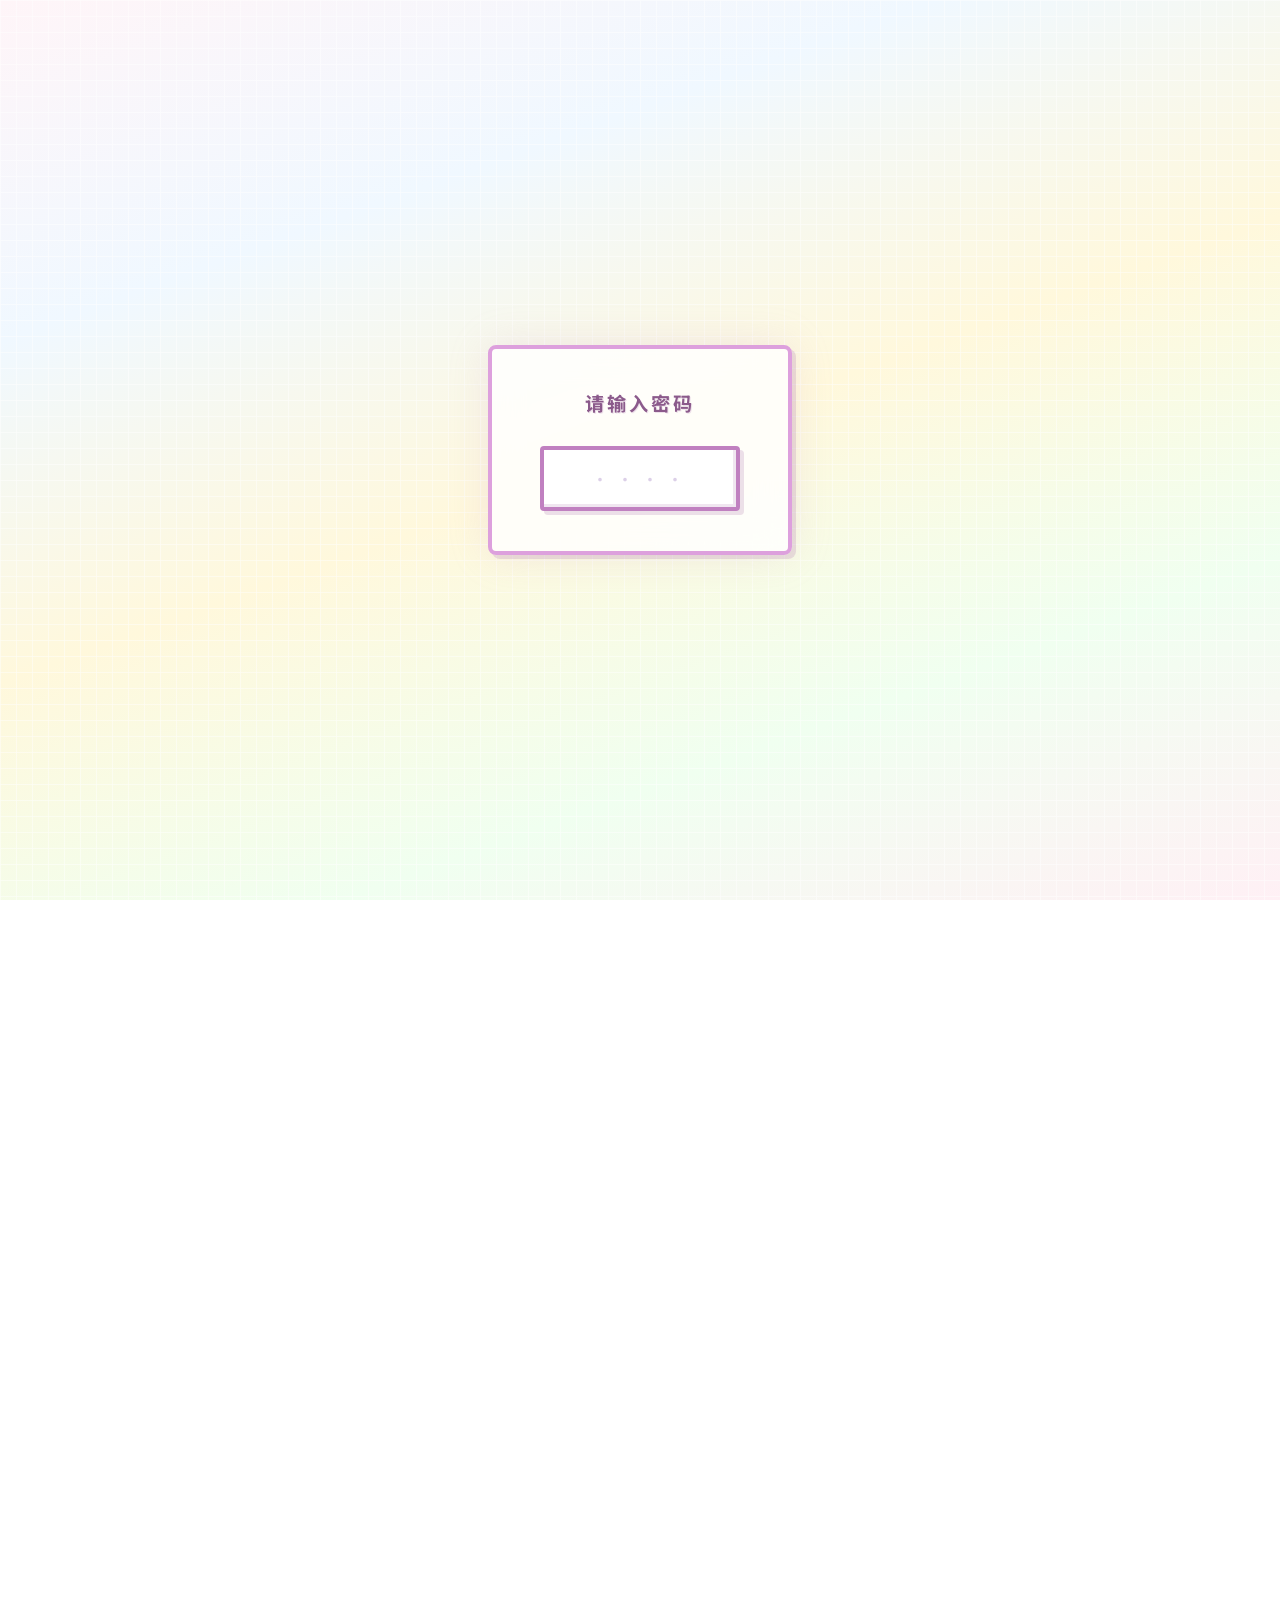
==== for_my_friend/index.html @ cee409bd "Add files via upload" ====
<!DOCTYPE html>
<html lang="zh-CN">
<head>
    <meta charset="UTF-8">
    <meta name="viewport" content="width=device-width, initial-scale=1.0">
    <title>友情纪念册</title>
    <!-- 字体 -->
    <link href="https://fonts.googleapis.com/css2?family=Press+Start+2P&family=Nunito:wght@400;600;700;800&family=Noto+Sans+SC:wght@400;500;700&display=swap" rel="stylesheet">
    <link rel="stylesheet" href="styles.css">
    <style>
        /* =============================================
           加载页 - 马卡龙色 + 像素风
           ============================================= */
        .loading-screen {
            position: fixed;
            top: 0; left: 0;
            width: 100%; height: 100%;
            z-index: 9999;
            display: flex;
            justify-content: center;
            align-items: center;
            overflow: hidden;
        }

        /* 马卡龙色渐变背景 */
        .loading-bg {
            position: absolute;
            inset: 0;
            background:
                radial-gradient(ellipse at 20% 30%, rgba(255,182,193,0.55) 0%, transparent 55%),
                radial-gradient(ellipse at 80% 20%, rgba(173,216,230,0.5) 0%, transparent 50%),
                radial-gradient(ellipse at 60% 80%, rgba(255,218,185,0.45) 0%, transparent 55%),
                radial-gradient(ellipse at 10% 90%, rgba(176,224,230,0.4) 0%, transparent 45%),
                radial-gradient(ellipse at 90% 60%, rgba(221,160,221,0.35) 0%, transparent 50%),
                linear-gradient(160deg, #fff5f8 0%, #f0f8ff 25%, #fff8dc 50%, #f0fff0 75%, #fff0f5 100%);
            backdrop-filter: blur(4px);
            -webkit-backdrop-filter: blur(4px);
        }

        /* 像素网格 */
        .pixel-grid {
            position: absolute;
            inset: 0;
            background-image:
                linear-gradient(rgba(255,255,255,0.6) 1px, transparent 1px),
                linear-gradient(90deg, rgba(255,255,255,0.6) 1px, transparent 1px);
            background-size: 16px 16px;
            pointer-events: none;
            opacity: 0.5;
        }

        /* 浮动像素星星 */
        .pixel-star {
            position: absolute;
            width: 8px; height: 8px;
            background: #fff;
            clip-path: polygon(50% 0%, 61% 35%, 98% 35%, 68% 57%, 79% 91%, 50% 70%, 21% 91%, 32% 57%, 2% 35%, 39% 35%);
            animation: star-float ease-in-out infinite;
            opacity: 0.7;
        }
        @keyframes star-float {
            0%, 100% { transform: translateY(0) rotate(0deg) scale(1); opacity: 0.7; }
            50%       { transform: translateY(-30px) rotate(180deg) scale(1.3); opacity: 1; }
        }

        /* 浮动云朵 */
        .cloud {
            position: absolute;
            border-radius: 50px;
            background: rgba(255,255,255,0.7);
            animation: cloud-drift linear infinite;
            opacity: 0.5;
        }
        @keyframes cloud-drift {
            0%   { transform: translateX(-100%); }
            100% { transform: translateX(calc(100vw + 100%)); }
        }

        /* 主内容 */
        .loading-content {
            position: relative;
            z-index: 2;
            text-align: center;
            color: #5a4a6a;
            max-width: 520px;
            width: 92%;
            padding: 3rem 2.5rem 2.5rem;
            background: rgba(255,255,255,0.75);
            backdrop-filter: blur(16px) saturate(1.6);
            -webkit-backdrop-filter: blur(16px) saturate(1.6);
            /* 像素风边框（多层box-shadow模拟） */
            border: none;
            outline: 4px solid #c8a2c8;
            outline-offset: -4px;
            box-shadow:
                /* 像素投影 */ 
                4px 4px 0 rgba(180,130,180,0.4),
                8px 8px 0 rgba(180,130,180,0.15),
                0 0 40px rgba(200,160,200,0.25),
                inset 0 0 30px rgba(255,255,255,0.5);
            image-rendering: pixelated;
            /* 小屏防溢出 */
            max-height: 96vh;
            overflow-y: auto;
            -webkit-overflow-scrolling: touch;
        }

        /* 像素风标题字体 */
        .pixel-font {
            font-family: 'Press Start 2P', cursive;
        }

        /* 服务器标签 */
        .server-tag {
            display: inline-block;
            font-size: 1.2rem;
            color: #fff;
            letter-spacing: 2px;
            margin-bottom: 1.5rem;
            padding: 0.5rem 1.4rem;
            background: linear-gradient(135deg, #ffb6c1, #dda0dd);
            /* 像素边框 */
            border: 3px solid #8b4572;
            box-shadow:
                inset -2px -2px 0 rgba(0,0,0,0.15),
                inset 2px 2px 0 rgba(255,255,255,0.4),
                3px 3px 0 rgba(139,69,114,0.4);
            text-shadow: 1px 1px 0 rgba(139,69,114,0.5);
            animation: tag-bounce 2s ease-in-out infinite;
        }
        @keyframes tag-bounce {
            0%, 100% { transform: translateY(0); }
            50%       { transform: translateY(-4px); }
        }

        /* 副标题 */
        .sub-tag {
            font-size: 1rem;
            color: rgba(139,100,180,0.7);
            letter-spacing: 3px;
            text-transform: uppercase;
            margin-bottom: 0.8rem;
            animation: card-in 0.6s cubic-bezier(0.16,1,0.3,1) both;
        }

        /* 玩家卡片 */
        .player-card {
            display: flex;
            align-items: center;
            justify-content: center;
            gap: 1rem;
            margin: 1rem 0;
            animation: card-in 0.8s cubic-bezier(0.16,1,0.3,1) both;
        }
        .player-card:nth-of-type(1) { animation-delay: 0.2s; }
        .player-card:nth-of-type(2) { animation-delay: 0.4s; }

        @keyframes card-in {
            from { opacity: 0; transform: translateY(20px); }
            to   { opacity: 1; transform: translateY(0); }
        }

        /* 像素风头像框 */
        .avatar-frame {
            width: 68px;
            height: 68px;
            object-fit: cover;
            /* 像素边框效果 */
            border: 4px solid #c8a2c8;
            box-shadow:
                inset -3px -3px 0 rgba(180,130,180,0.6),
                inset 3px 3px 0 rgba(255,255,255,0.7),
                4px 4px 0 rgba(180,130,180,0.3);
            background: rgba(255,255,255,0.5);
            image-rendering: pixelated;
            flex-shrink: 0;
        }

        .player-info {
            text-align: left;
        }
        .player-name {
            font-size: 2.2rem;
            font-weight: 800;
            color: #7a5a8a;
            line-height: 1.3;
            font-family: 'Nunito', 'Noto Sans SC', sans-serif;
        }
        .player-tag {
            font-size: 1.2rem;
            color: rgba(139,100,180,0.7);
            margin-top: 0.3rem;
            font-family: 'Nunito', 'Noto Sans SC', sans-serif;
            font-weight: 700;
            line-height: 1.8;
        }

        /* 在线时长 */
        .online-time {
            font-size: 1.1rem;
            color: rgba(139,100,180,0.6);
            letter-spacing: 2px;
            text-transform: uppercase;
            margin-top: 0.8rem;
            font-family: 'Nunito', 'Noto Sans SC', sans-serif;
            font-weight: 700;
            animation: card-in 0.8s cubic-bezier(0.16,1,0.3,1) 0.6s both;
        }
        .online-time strong {
            color: rgba(139,100,180,0.9);
            font-weight: 800;
        }

        /* 分隔线 - 像素风 */
        .pixel-divider {
            display: flex;
            align-items: center;
            justify-content: center;
            gap: 0.5rem;
            margin: 1.2rem 0;
            animation: card-in 0.8s cubic-bezier(0.16,1,0.3,1) 0.7s both;
        }
        .pixel-divider::before,
        .pixel-divider::after {
            content: '';
            flex: 1;
            height: 4px;
            background: repeating-linear-gradient(
                90deg,
                #c8a2c8 0px, #c8a2c8 8px,
                transparent 8px, transparent 16px
            );
        }
        .pixel-divider-icon {
            font-size: 1.2rem;
        }

        /* 队伍卡片 */
        .team-section {
            animation: card-in 0.8s cubic-bezier(0.16,1,0.3,1) 0.9s both;
        }
        .team-avatars {
            display: flex;
            align-items: center;
            justify-content: center;
            gap: 0.6rem;
            margin-bottom: 0.5rem;
        }
        .team-avatar {
            width: 52px;
            height: 52px;
            border-radius: 8px;
            object-fit: cover;
            border: 3px solid #dda0dd;
            box-shadow:
                inset -2px -2px 0 rgba(180,130,180,0.5),
                inset 2px 2px 0 rgba(255,255,255,0.6),
                3px 3px 0 rgba(180,130,180,0.25);
            background: rgba(255,255,255,0.5);
            image-rendering: pixelated;
        }
        .team-connector {
            display: flex;
            align-items: center;
            font-size: 1.1rem;
            gap: 0.2rem;
        }
        .team-connector::before,
        .team-connector::after {
            content: '';
            display: block;
            width: 16px;
            height: 4px;
            background: repeating-linear-gradient(
                90deg,
                #dda0dd 0px, #dda0dd 4px,
                transparent 4px, transparent 8px
            );
        }
        .team-text {
            font-size: 1rem;
            color: rgba(180,130,200,0.65);
            letter-spacing: 3px;
            text-transform: uppercase;
            font-family: 'Nunito', 'Noto Sans SC', sans-serif;
            font-weight: 700;
            margin-top: 0.3rem;
        }
        .team-days {
            font-size: 0.9rem;
            font-weight: 700;
            color: #b060a0;
            margin-top: 0.3rem;
            letter-spacing: 1px;
            font-family: 'Nunito', 'Noto Sans SC', sans-serif;
            font-size: 1.2rem;
        }
        .team-days strong {
            font-weight: 800;
        }

        /* 载入按钮 - 像素风 */
        .load-btn {
            display: inline-block;
            margin-top: 2rem;
            padding: 1rem 3rem;
            font-size: 1.4rem;
            font-weight: 700;
            letter-spacing: 3px;
            color: #fff;
            font-family: 'Press Start 2P', cursive;
            background: linear-gradient(160deg, #ffb6c1, #dda0dd, #b0c4de);
            /* 像素边框 */
            border: none;
            outline: 4px solid #8b5a8b;
            box-shadow:
                inset -3px -3px 0 rgba(139,80,139,0.3),
                inset 3px 3px 0 rgba(255,255,255,0.5),
                6px 6px 0 rgba(139,80,139,0.3);
            cursor: pointer;
            text-transform: uppercase;
            text-shadow: 2px 2px 0 rgba(139,80,139,0.4);
            transition: all 0.15s ease;
            animation: card-in 0.8s cubic-bezier(0.16,1,0.3,1) 1.2s both,
                       btn-glow 2s ease-in-out infinite 2s;
            position: relative;
        }
        @keyframes btn-glow {
            0%, 100% { box-shadow: inset -3px -3px 0 rgba(139,80,139,0.3), inset 3px 3px 0 rgba(255,255,255,0.5), 6px 6px 0 rgba(139,80,139,0.3); }
            50%       { box-shadow: inset -3px -3px 0 rgba(139,80,139,0.3), inset 3px 3px 0 rgba(255,255,255,0.5), 6px 6px 0 rgba(139,80,139,0.5), 0 0 20px rgba(221,160,221,0.4); }
        }
        .load-btn:hover {
            transform: translate(-2px, -2px);
            box-shadow:
                inset -3px -3px 0 rgba(139,80,139,0.3),
                inset 3px 3px 0 rgba(255,255,255,0.5),
                8px 8px 0 rgba(139,80,139,0.35);
        }
        .load-btn:active {
            transform: translate(3px, 3px);
            box-shadow:
                inset 3px 3px 0 rgba(139,80,139,0.3),
                inset -3px -3px 0 rgba(255,255,255,0.5),
                2px 2px 0 rgba(139,80,139,0.2);
        }

        /* 像素风角落装饰 */
        .pixel-corner {
            position: absolute;
            width: 20px; height: 20px;
            pointer-events: none;
        }
        /* 用box-shadow画像素角 */
        .pixel-corner.tl { top: 8px; left: 8px; }
        .pixel-corner.tr { top: 8px; right: 8px; }
        .pixel-corner.bl { bottom: 8px; left: 8px; }
        .pixel-corner.br { bottom: 8px; right: 8px; }

        /* 像素风心脏装饰 */
        .pixel-heart {
            display: inline-block;
            width: 12px; height: 12px;
            background: #ff6b9d;
            position: relative;
            transform: rotate(45deg);
            animation: heart-beat 1.2s ease-in-out infinite;
            box-shadow:
                -8px 0 0 #ff6b9d,
                0 -8px 0 #ff6b9d,
                -8px -8px 0 #ff6b9d;
        }
        .pixel-heart::before,
        .pixel-heart::after {
            content: '';
            position: absolute;
            width: 12px; height: 12px;
            background: #ff6b9d;
        }
        .pixel-heart::before { left: -12px; top: 0; }
        .pixel-heart::after  { left: 0; top: -12px; }
        @keyframes heart-beat {
            0%, 100% { transform: rotate(45deg) scale(1); }
            50%       { transform: rotate(45deg) scale(1.15); }
        }

        /* 淡出 */
        .loading-screen.fade-out {
            opacity: 0;
            transition: opacity 1s ease;
            pointer-events: none;
        }

        /* 主内容 */
        .main-content {
            opacity: 0;
            transition: opacity 1.2s ease 0.5s;
            min-height: 100vh;
        }
        .main-content.visible {
            opacity: 1;
        }

        /* ========== 音乐控制器 ========== */
        .music-control {
            position: fixed;
            top: 20px;
            right: 20px;
            z-index: 10000;
            width: 52px;
            height: 52px;
            border-radius: 50%;
            background: linear-gradient(135deg, #ffb6c1, #dda0dd);
            border: 3px solid #c8a2c8;
            box-shadow:
                inset -2px -2px 0 rgba(139,80,139,0.2),
                inset 2px 2px 0 rgba(255,255,255,0.5),
                3px 3px 0 rgba(139,80,139,0.3);
            cursor: pointer;
            display: flex;
            align-items: center;
            justify-content: center;
            opacity: 0;
            transform: scale(0.5);
            transition: opacity 0.5s ease, transform 0.5s cubic-bezier(0.34,1.56,0.64,1);
            animation: none;
        }
        .music-control.visible {
            opacity: 1;
            transform: scale(1);
        }
        .music-control.spinning {
            animation: disc-spin 4s linear infinite;
        }
        .music-control.paused {
            animation-play-state: paused;
        }
        @keyframes disc-spin {
            from { transform: rotate(0deg) scale(1); }
            to   { transform: rotate(360deg) scale(1); }
        }
        .music-icon-inner {
            width: 24px;
            height: 24px;
            display: flex;
            align-items: center;
            justify-content: center;
            pointer-events: none;
        }

        /* 像素风提示 */
        .pixel-tooltip {
            position: absolute;
            top: 60px;
            right: 0;
            background: rgba(255,255,255,0.9);
            border: 2px solid #c8a2c8;
            border-radius: 4px;
            padding: 0.4rem 0.8rem;
            font-size: 1.1rem;
            font-family: 'Nunito', 'Noto Sans SC', sans-serif;
            font-weight: 700;
            color: #8b5a8b;
            white-space: nowrap;
            opacity: 0;
            transform: translateY(-8px);
            transition: opacity 0.2s, transform 0.2s;
            pointer-events: none;
            box-shadow: 3px 3px 0 rgba(139,80,139,0.2);
        }
        .music-control:hover .pixel-tooltip {
            opacity: 1;
            transform: translateY(0);
        }
    </style>
</head>
<body>

<!-- ========== 背景音乐 ========== -->
<audio id="bgm" src="../Untitled备选备选.mp3" preload="auto" loop></audio>

<!-- ========== 密码门禁页 ========== -->
<div class="pwd-gate" id="pwdGate">
    <div class="pwd-bg"></div>
    <div class="pixel-grid"></div>
    <div class="pwd-content">
        <div class="pwd-card">
            <div class="pixel-corner tl"></div>
            <div class="pixel-corner tr"></div>
            <div class="pixel-corner bl"></div>
            <div class="pixel-corner br"></div>
            <p class="pwd-label">请输入密码</p>
            <div class="pwd-input-wrap">
                <input type="password" id="pwdInput" class="pwd-input" maxlength="10" autocomplete="off" placeholder="· · · ·">
            </div>
            <p class="pwd-error" id="pwdError" style="display:none">密码错误，请重新输入</p>
        </div>
    </div>
</div>

<!-- ========== 加载页 ========== -->
<div class="loading-screen" id="loadingScreen">
    <div class="loading-bg"></div>
    <div class="pixel-grid"></div>

    <!-- 浮动像素星星 -->
    <div id="stars"></div>

    <!-- 浮动云朵 -->
    <div id="clouds"></div>

    <!-- 主卡片 -->
    <div class="loading-content">
        <!-- 像素角落 -->
        <div class="pixel-corner tl"></div>
        <div class="pixel-corner tr"></div>
        <div class="pixel-corner bl"></div>
        <div class="pixel-corner br"></div>

        <!-- 服务器标签 -->
        <div class="server-tag">🌐 地球online · 正式服</div>

        <!-- 副标题 -->
        <p class="sub-tag pixel-font" style="animation-delay:0.1s">
            EARTH ONLINE
        </p>

        <!-- 玩家卡片 -->
        <div class="player-card">
            <img src="朋友的头像.png" alt="燕心" class="avatar-frame" id="friendAvatar"
                 onerror="this.style.background='rgba(255,200,220,0.3)'; this.style.border='4px solid #dda0dd'; this.nextElementSibling.innerHTML='<div class=\'player-name\'>燕心</div><div class=\'player-tag\'>lv.19</div>'">
            <div class="player-info">
                <div class="player-name">燕心</div>
                <div class="player-tag">lv.19</div>
            </div>
        </div>

        <!-- 在线时长 -->
        <div class="online-time">
            在线时长 <strong id="onlineDays">—</strong> 天
        </div>

        <!-- 分隔线 -->
        <div class="pixel-divider">
            <span class="pixel-heart"></span>
            <span class="pixel-divider-icon">✨</span>
        </div>

        <!-- 组队信息 -->
        <div class="team-section">
            <div class="team-avatars">
                <img src="我的头像.png" alt="我" class="team-avatar"
                     onerror="this.style.background='rgba(200,220,255,0.3)'; this.style.border='3px solid #b0c4de';">
                <div class="team-connector">
                    <span class="team-connector-icon">⚔️</span>
                </div>
                <img src="朋友的头像.png" alt="燕心" class="team-avatar"
                     onerror="this.style.background='rgba(255,200,220,0.3)'; this.style.border='3px solid #dda0dd';">
            </div>
            <div class="team-text">TEAM UP</div>
            <div class="team-days">已组队 <strong id="teamDays">—</strong> 天</div>
        </div>

        <!-- 载入按钮 -->
        <button class="load-btn" id="loadBtn">载入回忆</button>
    </div>
</div>

<!-- ========== 音乐控制器 ========== -->
<div class="music-control" id="musicCtrl" title="音乐控制">
    <div class="music-icon-inner">
        <!-- 播放中显示暂停图标，暂停时显示播放图标 -->
        <svg id="pauseIcon" width="16" height="16" viewBox="0 0 16 16" fill="none" xmlns="http://www.w3.org/2000/svg">
            <rect x="2" y="2" width="4" height="12" fill="#8b5a8b" rx="1"/>
            <rect x="10" y="2" width="4" height="12" fill="#8b5a8b" rx="1"/>
        </svg>
        <svg id="playIcon" width="16" height="16" viewBox="0 0 16 16" fill="none" xmlns="http://www.w3.org/2000/svg" style="display:none">
            <path d="M4 2L14 8L4 14V2Z" fill="#8b5a8b"/>
        </svg>
    </div>
    <div class="pixel-tooltip" id="musicTooltip">音乐播放中</div>
</div>

<!-- ========== 主内容区 ========== -->
<div class="main-content" id="mainContent">

    <!-- 顶部背景图 Banner -->
    <div class="banner">
        <img src="网页背景图改尺寸.png" alt="banner">
    </div>

    <!-- 更新日志 -->
    <main class="changelog-main">
        <h1 class="changelog-title">【更新日志】</h1>

        <!-- 时间线 -->
        <div class="timeline">

            <!-- 节点一 -->
            <div class="timeline-node" data-node="v25.04.04">
                <div class="timeline-dot"></div>
                <div class="timeline-card">
                    <h2 class="node-version">版本更新 v25.04.04</h2>
                    <div class="node-body">
                        <p>修复了网友无法同步下载到本地的长期问题，可通过购票软件等第三方插件进行下载。</p>
                        <p>新增"同游"功能，可与本地好友组队探索大世界，消耗金币和体力，心情获得大幅提高，概率触发长效增益buff。</p>
                        <p>社交系统扩容，欢迎解锁更多组队玩法~</p>
                    </div>
                    <div class="node-options">
                        <button class="option-btn" data-target="bubble-review" onclick="toggleBubble(this)">
                            查看其他玩家点评
                        </button>
                        <button class="option-btn" data-target="bubble-official" onclick="toggleBubble(this)">
                            官方追加
                        </button>
                    </div>
                    <!-- 对话气泡区 -->
                    <div class="bubble-area" id="bubble-review" style="display:none">
                        <div class="chat-row">
                            <img src="我的头像.png" alt="我" class="chat-avatar">
                            <div class="chat-bubble">
                                这次更新前队友心情值和体力条掉太快了，更新之后试了一下同游功能，真的回血好多，好像还真拿了个长效增益，体力条上限和韧性都涨了，不错不错
                            </div>
                        </div>
                    </div>
                    <div class="bubble-area" id="bubble-official" style="display:none">
                        <div class="chat-row">
                            <span class="chat-avatar chat-avatar-icon">🌍</span>
                            <div class="chat-bubble bubble-official">
                                不同地区玩家下载网友到本地的所需时间有差异哦，需要结合具体IP判断，因下载时长差异带来的投诉暂不予受理，请耐心等待进度条走完。<br><br>另：长效增益buff属于隐藏buff，具体属性及数值请玩家多多自行体会哦~谢谢大家的支持
                            </div>
                        </div>
                    </div>
                    <!-- 礼盒奖励 -->
                    <div class="gift-reward-area">
                        <div class="gift-box" id="giftBox" onclick="openGift()">
                            <!-- 关闭状态 -->
                            <svg class="gift-closed" width="64" height="64" viewBox="0 0 64 64" fill="none" xmlns="http://www.w3.org/2000/svg">
                                <!-- 盒身 -->
                                <rect x="8" y="28" width="48" height="28" rx="3" fill="#ffb6c1" stroke="#c8a2c8" stroke-width="3"/>
                                <rect x="8" y="28" width="48" height="28" rx="3" fill="url(#giftGrad1)" stroke="#8b5a8b" stroke-width="3"/>
                                <!-- 盒盖 -->
                                <rect x="4" y="20" width="56" height="12" rx="3" fill="#dda0dd" stroke="#8b5a8b" stroke-width="3"/>
                                <!-- 竖丝带 -->
                                <rect x="26" y="20" width="12" height="36" rx="1" fill="#b0c4de" stroke="#8b5a8b" stroke-width="2"/>
                                <!-- 横丝带 -->
                                <rect x="4" y="22" width="56" height="8" rx="1" fill="#b0c4de" stroke="#8b5a8b" stroke-width="2"/>
                                <!-- 蝴蝶结左 -->
                                <ellipse cx="24" cy="16" rx="10" ry="8" fill="#fff5ba" stroke="#8b5a8b" stroke-width="2"/>
                                <!-- 蝴蝶结右 -->
                                <ellipse cx="40" cy="16" rx="10" ry="8" fill="#fff5ba" stroke="#8b5a8b" stroke-width="2"/>
                                <!-- 蝴蝶结中心 -->
                                <circle cx="32" cy="18" r="4" fill="#ffd700" stroke="#8b5a8b" stroke-width="2"/>
                                <defs>
                                    <linearGradient id="giftGrad1" x1="8" y1="28" x2="56" y2="56" gradientUnits="userSpaceOnUse">
                                        <stop stop-color="#ffb6c1"/>
                                        <stop offset="1" stop-color="#ff8da1"/>
                                    </linearGradient>
                                </defs>
                            </svg>
                            <!-- 打开状态 -->
                            <svg class="gift-opened" width="64" height="64" viewBox="0 0 64 64" fill="none" xmlns="http://www.w3.org/2000/svg" style="display:none">
                                <!-- 盒身 -->
                                <rect x="8" y="28" width="48" height="28" rx="3" fill="url(#giftGrad2)" stroke="#8b5a8b" stroke-width="3"/>
                                <!-- 竖丝带 -->
                                <rect x="26" y="28" width="12" height="28" rx="1" fill="#b0c4de" stroke="#8b5a8b" stroke-width="2"/>
                                <!-- 打开的盖子（倾斜） -->
                                <g transform="rotate(-25, 32, 20)">
                                    <rect x="4" y="12" width="56" height="12" rx="3" fill="#dda0dd" stroke="#8b5a8b" stroke-width="3"/>
                                    <rect x="4" y="14" width="56" height="8" rx="1" fill="#b0c4de" stroke="#8b5a8b" stroke-width="2"/>
                                </g>
                                <!-- 星星粒子 -->
                                <text x="48" y="18" font-size="10">✨</text>
                                <text x="6" y="12" font-size="8">⭐</text>
                                <text x="52" y="26" font-size="7">💫</text>
                                <defs>
                                    <linearGradient id="giftGrad2" x1="8" y1="28" x2="56" y2="56" gradientUnits="userSpaceOnUse">
                                        <stop stop-color="#ffb6c1"/>
                                        <stop offset="1" stop-color="#ff8da1"/>
                                    </linearGradient>
                                </defs>
                            </svg>
                            <!-- hover 提示 -->
                            <span class="gift-tooltip">领取更新奖励</span>
                        </div>
                        <!-- 图片展示区 -->
                        <div class="reward-gallery" id="rewardGallery" style="display:none">
                            <div class="reward-img-wrap" style="transform:rotate(-3deg)">
                                <img src="节点一：图/节点一：图1.jpg" alt="奖励图1">
                            </div>
                            <div class="reward-img-wrap" style="transform:rotate(2deg)">
                                <img src="节点一：图/节点一：图2.jpg" alt="奖励图2">
                            </div>
                            <div class="reward-img-wrap" style="transform:rotate(-1.5deg)">
                                <img src="节点一：图/节点一：图3.jpg" alt="奖励图3">
                            </div>
                            <div class="reward-img-wrap" style="transform:rotate(3deg)">
                                <img src="节点一：图/节点一：图4.jpg" alt="奖励图4">
                            </div>
                        </div>
                    </div>
                </div>
            </div>

            <!-- 节点二 -->
            <div class="timeline-node" data-node="v25.09.14">
                <div class="timeline-dot"></div>
                <div class="timeline-card">
                    <h2 class="node-version">版本更新 v25.09.14</h2>
                    <div class="node-body">
                        <p>地图资源包完成下载，正在前往 📍&lt;武汉&gt;。</p>
                        <p>请玩家尽情享受全新地图，积极探索大世界，完成任务，解锁隐藏奖励吧！</p>
                    </div>
                    <div class="node-options">
                        <button class="option-btn" data-target="bubble-n2-review" onclick="toggleBubble(this)">
                            查看其他玩家点评
                        </button>
                        <button class="option-btn" data-target="bubble-n2-official" onclick="toggleBubble(this)">
                            官方追加
                        </button>
                    </div>
                    <div class="bubble-area" id="bubble-n2-review" style="display:none">
                        <div class="chat-row">
                            <img src="我的头像.png" alt="我" class="chat-avatar">
                            <div class="chat-bubble">
                                跟队友同一个地图了！好评！希望队友在新地图玩得开心～(◕‿◕✿)开始崭新的生活！地球online这次更新超棒！
                            </div>
                        </div>
                    </div>
                    <div class="bubble-area" id="bubble-n2-official" style="display:none">
                        <div class="chat-row">
                            <span class="chat-avatar chat-avatar-icon">🌍</span>
                            <div class="chat-bubble bubble-official">
                                玩家在进入新地图初期出现心情值波动等debuff属于正常现象哦，请合理安排日程。
                            </div>
                        </div>
                    </div>
                    <!-- 礼盒奖励（节点二：成就） -->
                    <div class="gift-reward-area">
                        <div class="gift-box" id="giftBox2" onclick="openGift2()">
                            <svg class="gift-closed" width="64" height="64" viewBox="0 0 64 64" fill="none" xmlns="http://www.w3.org/2000/svg">
                                <rect x="8" y="28" width="48" height="28" rx="3" fill="url(#giftGrad3)" stroke="#8b5a8b" stroke-width="3"/>
                                <rect x="4" y="20" width="56" height="12" rx="3" fill="#dda0dd" stroke="#8b5a8b" stroke-width="3"/>
                                <rect x="26" y="20" width="12" height="36" rx="1" fill="#b0c4de" stroke="#8b5a8b" stroke-width="2"/>
                                <rect x="4" y="22" width="56" height="8" rx="1" fill="#b0c4de" stroke="#8b5a8b" stroke-width="2"/>
                                <ellipse cx="24" cy="16" rx="10" ry="8" fill="#fff5ba" stroke="#8b5a8b" stroke-width="2"/>
                                <ellipse cx="40" cy="16" rx="10" ry="8" fill="#fff5ba" stroke="#8b5a8b" stroke-width="2"/>
                                <circle cx="32" cy="18" r="4" fill="#ffd700" stroke="#8b5a8b" stroke-width="2"/>
                                <defs>
                                    <linearGradient id="giftGrad3" x1="8" y1="28" x2="56" y2="56" gradientUnits="userSpaceOnUse">
                                        <stop stop-color="#ffb6c1"/>
                                        <stop offset="1" stop-color="#ff8da1"/>
                                    </linearGradient>
                                </defs>
                            </svg>
                            <svg class="gift-opened" width="64" height="64" viewBox="0 0 64 64" fill="none" xmlns="http://www.w3.org/2000/svg" style="display:none">
                                <rect x="8" y="28" width="48" height="28" rx="3" fill="url(#giftGrad4)" stroke="#8b5a8b" stroke-width="3"/>
                                <rect x="26" y="28" width="12" height="28" rx="1" fill="#b0c4de" stroke="#8b5a8b" stroke-width="2"/>
                                <g transform="rotate(-25, 32, 20)">
                                    <rect x="4" y="12" width="56" height="12" rx="3" fill="#dda0dd" stroke="#8b5a8b" stroke-width="3"/>
                                    <rect x="4" y="14" width="56" height="8" rx="1" fill="#b0c4de" stroke="#8b5a8b" stroke-width="2"/>
                                </g>
                                <text x="48" y="18" font-size="10">✨</text>
                                <text x="6" y="12" font-size="8">⭐</text>
                                <text x="52" y="26" font-size="7">💫</text>
                                <defs>
                                    <linearGradient id="giftGrad4" x1="8" y1="28" x2="56" y2="56" gradientUnits="userSpaceOnUse">
                                        <stop stop-color="#ffb6c1"/>
                                        <stop offset="1" stop-color="#ff8da1"/>
                                    </linearGradient>
                                </defs>
                            </svg>
                            <span class="gift-tooltip">领取更新奖励</span>
                        </div>
                        <!-- 成就展示 -->
                        <div class="achievement-area" id="achievementArea" style="display:none">
                            <div class="achievement-card">
                                <div class="achievement-trophy">🏆</div>
                                <div class="achievement-text">
                                    <p class="achievement-title">达成成就&lt;人生第二季，开拍！&gt;</p>
                                    <p class="achievement-desc">大部分玩家反馈第一季的剧本质量都过于劝退，因此策划拍脑袋想了一招：把第二季的拍摄权放70%给主角。</p>
                                </div>
                            </div>
                        </div>
                    </div>
                </div>
            </div>

            <!-- 节点三 -->
            <div class="timeline-node" data-node="v25.10.01">
                <div class="timeline-dot"></div>
                <div class="timeline-card">
                    <h2 class="node-version">版本更新 v25.10.01</h2>
                    <div class="node-body">
                        <p>🎉十一周限定活动开放啦～ (ﾉ&gt;ω&lt;)ﾉ请各位玩家合理安排日程，参与外出活动不定期触发彩蛋和隐藏buff哦~</p>
                    </div>
                    <div class="node-options">
                        <button class="option-btn" data-target="bubble-n3-food" onclick="toggleBubble(this)">
                            🍖支线：美食消消乐
                        </button>
                        <button class="option-btn" data-target="bubble-n3-meme" onclick="toggleBubble(this)">
                            🤣支线：meme与梗图齐飞
                        </button>
                    </div>
                    <!-- 气泡：美食 -->
                    <div class="bubble-area" id="bubble-n3-food" style="display:none">
                        <div class="chat-row">
                            <img src="节点三：图/图1.jpg" alt="美食" class="chat-bubble-img">
                            <div class="chat-bubble">
                                尝试了韩式自助烤肉，两个人都不太擅长烹饪技术，但总算在碳化前吃上了。<br>骄傲吧，烤肉救火队员。
                            </div>
                        </div>
                    </div>
                    <!-- 气泡：梗图 -->
                    <div class="bubble-area" id="bubble-n3-meme" style="display:none">
                        <div class="chat-row">
                            <img src="节点三：图/图3.jpg" alt="梗图" class="chat-bubble-img">
                            <div class="chat-bubble">
                                难得真正践行了"下次我们拍这个"的承诺，抱着必出梗图的心愿所以这样做了😘<br><br>*后续收到玩家投稿：该梗图已小范围传播*
                            </div>
                        </div>
                    </div>
                </div>
            </div>

            <!-- 节点四 -->
            <div class="timeline-node" data-node="v25.11.29">
                <div class="timeline-dot"></div>
                <div class="timeline-card">
                    <h2 class="node-version">版本更新 v25.11.29</h2>
                    <div class="node-body">
                        <p>🍂受所在地&lt;武汉&gt;气候的影响，秋天mod延期，为表歉意进行补偿，官方已向武汉地区的玩家补充日照的时长，上调了日照温度。</p>
                        <p>请享受平静而幸福的每一天吧～ (｡♥‿♥｡)</p>
                    </div>
                    <div class="node-options">
                        <button class="option-btn" data-target="bubble-n4-review" onclick="toggleBubble(this)">
                            查看其他玩家点评
                        </button>
                    </div>
                    <div class="bubble-area" id="bubble-n4-review" style="display:none">
                        <div class="chat-row">
                            <img src="我的头像.png" alt="我" class="chat-avatar">
                            <div class="chat-bubble">
                                日日是好日。✨
                            </div>
                        </div>
                    </div>
                    <!-- 礼盒奖励 -->
                    <div class="gift-reward-area">
                        <div class="gift-box" id="giftBox4" onclick="openGift4()">
                            <svg class="gift-closed" width="64" height="64" viewBox="0 0 64 64" fill="none" xmlns="http://www.w3.org/2000/svg">
                                <rect x="8" y="28" width="48" height="28" rx="3" fill="url(#giftGrad7)" stroke="#8b5a8b" stroke-width="3"/>
                                <rect x="4" y="20" width="56" height="12" rx="3" fill="#dda0dd" stroke="#8b5a8b" stroke-width="3"/>
                                <rect x="26" y="20" width="12" height="36" rx="1" fill="#b0c4de" stroke="#8b5a8b" stroke-width="2"/>
                                <rect x="4" y="22" width="56" height="8" rx="1" fill="#b0c4de" stroke="#8b5a8b" stroke-width="2"/>
                                <ellipse cx="24" cy="16" rx="10" ry="8" fill="#fff5ba" stroke="#8b5a8b" stroke-width="2"/>
                                <ellipse cx="40" cy="16" rx="10" ry="8" fill="#fff5ba" stroke="#8b5a8b" stroke-width="2"/>
                                <circle cx="32" cy="18" r="4" fill="#ffd700" stroke="#8b5a8b" stroke-width="2"/>
                                <defs>
                                    <linearGradient id="giftGrad7" x1="8" y1="28" x2="56" y2="56" gradientUnits="userSpaceOnUse">
                                        <stop stop-color="#ffb6c1"/>
                                        <stop offset="1" stop-color="#ff8da1"/>
                                    </linearGradient>
                                </defs>
                            </svg>
                            <svg class="gift-opened" width="64" height="64" viewBox="0 0 64 64" fill="none" xmlns="http://www.w3.org/2000/svg" style="display:none">
                                <rect x="8" y="28" width="48" height="28" rx="3" fill="url(#giftGrad8)" stroke="#8b5a8b" stroke-width="3"/>
                                <rect x="26" y="28" width="12" height="28" rx="1" fill="#b0c4de" stroke="#8b5a8b" stroke-width="2"/>
                                <g transform="rotate(-25, 32, 20)">
                                    <rect x="4" y="12" width="56" height="12" rx="3" fill="#dda0dd" stroke="#8b5a8b" stroke-width="3"/>
                                    <rect x="4" y="14" width="56" height="8" rx="1" fill="#b0c4de" stroke="#8b5a8b" stroke-width="2"/>
                                </g>
                                <text x="48" y="18" font-size="10">✨</text>
                                <text x="6" y="12" font-size="8">⭐</text>
                                <text x="52" y="26" font-size="7">💫</text>
                                <defs>
                                    <linearGradient id="giftGrad8" x1="8" y1="28" x2="56" y2="56" gradientUnits="userSpaceOnUse">
                                        <stop stop-color="#ffb6c1"/>
                                        <stop offset="1" stop-color="#ff8da1"/>
                                    </linearGradient>
                                </defs>
                            </svg>
                            <span class="gift-tooltip">领取更新奖励</span>
                        </div>
                        <div class="reward-gallery" id="rewardGallery4" style="display:none">
                            <div class="reward-img-wrap reward-img-lg" style="transform:rotate(-2deg)">
                                <img src="节点四：图/图1.jpg" alt="节点四奖励图1">
                            </div>
                            <div class="reward-img-wrap reward-img-lg" style="transform:rotate(1.5deg)">
                                <img src="节点四：图/图2.jpg" alt="节点四奖励图2">
                            </div>
                        </div>
                    </div>
                </div>
            </div>

            <!-- 节点五 -->
            <div class="timeline-node" data-node="v26.01.01">
                <div class="timeline-dot"></div>
                <div class="timeline-card">
                    <h2 class="node-version">版本更新 v26.01.01</h2>
                    <div class="node-body">
                        <p>🎉✨ 版本大更新 已完成！✨🎉</p>
                        <p>感谢所有玩家过去以来对地球online的喜爱和支持，本次更新调整了【经济周期】，完善了【经济循环系统】。</p>
                        <p>🔮 下个版本推荐玩家更多关注健康值，以便获得长效收益哦！</p>
                    </div>
                    <div class="node-options">
                        <button class="option-btn" data-target="bubble-n5-review" onclick="toggleBubble(this)">
                            查看其他玩家点评
                        </button>
                        <button class="option-btn" data-target="bubble-n5-official" onclick="toggleBubble(this)">
                            官方追加
                        </button>
                    </div>
                    <div class="bubble-area" id="bubble-n5-review" style="display:none">
                        <div class="chat-row">
                            <img src="我的头像.png" alt="我" class="chat-avatar">
                            <div class="chat-bubble">
                                二十多年以来最特别的跨年！🎆我想我会一直记得这个经历~
                            </div>
                        </div>
                    </div>
                    <div class="bubble-area" id="bubble-n5-official" style="display:none">
                        <div class="chat-row">
                            <span class="chat-avatar chat-avatar-icon">🌍</span>
                            <div class="chat-bubble bubble-official">
                                📢温馨提示<br><br>
                                过往的经历会对未来性格属性产生潜移默化的影响。<br><br>
                                但这个提示不是期望玩家谨慎选择，而是提示玩家：<br>
                                不必被他人甚至过去的自己所束缚。<br><br>
                                ✨ 变化，是最不会变化的事。 ✨<br>
                                祝您在新版本中玩得自由、玩得尽兴～ (｡•ᴗ•｡)♡
                            </div>
                        </div>
                    </div>
                    <!-- 礼盒奖励：视频 -->
                    <div class="gift-reward-area">
                        <div class="gift-box" id="giftBox5" onclick="openGift5()">
                            <svg class="gift-closed" width="64" height="64" viewBox="0 0 64 64" fill="none" xmlns="http://www.w3.org/2000/svg">
                                <rect x="8" y="28" width="48" height="28" rx="3" fill="url(#giftGrad9)" stroke="#8b5a8b" stroke-width="3"/>
                                <rect x="4" y="20" width="56" height="12" rx="3" fill="#dda0dd" stroke="#8b5a8b" stroke-width="3"/>
                                <rect x="26" y="20" width="12" height="36" rx="1" fill="#b0c4de" stroke="#8b5a8b" stroke-width="2"/>
                                <rect x="4" y="22" width="56" height="8" rx="1" fill="#b0c4de" stroke="#8b5a8b" stroke-width="2"/>
                                <ellipse cx="24" cy="16" rx="10" ry="8" fill="#fff5ba" stroke="#8b5a8b" stroke-width="2"/>
                                <ellipse cx="40" cy="16" rx="10" ry="8" fill="#fff5ba" stroke="#8b5a8b" stroke-width="2"/>
                                <circle cx="32" cy="18" r="4" fill="#ffd700" stroke="#8b5a8b" stroke-width="2"/>
                                <defs>
                                    <linearGradient id="giftGrad9" x1="8" y1="28" x2="56" y2="56" gradientUnits="userSpaceOnUse">
                                        <stop stop-color="#ffb6c1"/>
                                        <stop offset="1" stop-color="#ff8da1"/>
                                    </linearGradient>
                                </defs>
                            </svg>
                            <svg class="gift-opened" width="64" height="64" viewBox="0 0 64 64" fill="none" xmlns="http://www.w3.org/2000/svg" style="display:none">
                                <rect x="8" y="28" width="48" height="28" rx="3" fill="url(#giftGrad10)" stroke="#8b5a8b" stroke-width="3"/>
                                <rect x="26" y="28" width="12" height="28" rx="1" fill="#b0c4de" stroke="#8b5a8b" stroke-width="2"/>
                                <g transform="rotate(-25, 32, 20)">
                                    <rect x="4" y="12" width="56" height="12" rx="3" fill="#dda0dd" stroke="#8b5a8b" stroke-width="3"/>
                                    <rect x="4" y="14" width="56" height="8" rx="1" fill="#b0c4de" stroke="#8b5a8b" stroke-width="2"/>
                                </g>
                                <text x="48" y="18" font-size="10">✨</text>
                                <text x="6" y="12" font-size="8">⭐</text>
                                <text x="52" y="26" font-size="7">💫</text>
                                <defs>
                                    <linearGradient id="giftGrad10" x1="8" y1="28" x2="56" y2="56" gradientUnits="userSpaceOnUse">
                                        <stop stop-color="#ffb6c1"/>
                                        <stop offset="1" stop-color="#ff8da1"/>
                                    </linearGradient>
                                </defs>
                            </svg>
                            <span class="gift-tooltip">领取更新奖励</span>
                        </div>
                        <!-- 视频展示区 -->
                        <div class="reward-video-area" id="rewardVideo5" style="display:none">
                            <div class="video-player-wrap" id="videoWrap5" onclick="openVideoPlayer()">
                                <video id="video5" preload="metadata" src="节点五/视频.mp4"></video>
                                <div class="video-play-overlay" id="videoOverlay5">
                                    <svg width="48" height="48" viewBox="0 0 48 48" fill="none"><circle cx="24" cy="24" r="22" fill="rgba(139,90,139,0.7)" stroke="#fff" stroke-width="2"/><path d="M19 14L36 24L19 34V14Z" fill="#fff"/></svg>
                                </div>
                            </div>
                        </div>
                    </div>
                </div>
            </div>

        </div>

        <!-- 下拉箭头 -->
        <div class="scroll-arrow-area" id="scrollArrow">
            <div class="scroll-arrow" id="scrollArrowIcon">
                <svg width="40" height="40" viewBox="0 0 40 40" fill="none" xmlns="http://www.w3.org/2000/svg">
                    <!-- 像素风向下箭头，用多个方块拼成 -->
                    <rect x="16" y="4" width="8" height="8" fill="#c8a2c8"/>
                    <rect x="8" y="12" width="8" height="8" fill="#dda0dd"/>
                    <rect x="24" y="12" width="8" height="8" fill="#dda0dd"/>
                    <rect x="4" y="20" width="8" height="8" fill="#ffb6c1"/>
                    <rect x="28" y="20" width="8" height="8" fill="#ffb6c1"/>
                    <rect x="12" y="28" width="16" height="8" fill="#c8a2c8"/>
                </svg>
            </div>
            <span class="scroll-hint">下滑有惊喜</span>
        </div>
    </main>

    <!-- ========== 生日祝福页 ========== -->
    <section class="birthday-page" id="birthdayPage">
        <div class="bp-bubbles-layer" id="bpBubblesLayer"></div>
        <div class="bp-center-card">
            <div class="bp-card-inner">
                <p class="bp-to">祝心心：</p>
                <p class="bp-main-text">19岁生日快乐！</p>
                <p class="bp-from">爱你的 先先</p>
            </div>
        </div>
    </section>

</div>

<script src="script.js"></script>
<script>
    /* ========== 浮动装饰 ========== */
    (function spawnDecorations() {
        const stars = document.getElementById('stars');
        for (let i = 0; i < 12; i++) {
            const s = document.createElement('div');
            s.className = 'pixel-star';
            const colors = ['#ffb6c1','#dda0dd','#b0c4de','#fff5ba','#b2f0b0'];
            s.style.cssText = `
                left: ${Math.random() * 100}%;
                top: ${Math.random() * 100}%;
                background: ${colors[i % colors.length]};
                animation-duration: ${Math.random() * 3 + 2}s;
                animation-delay: ${Math.random() * 5}s;
                transform: scale(${Math.random() * 0.8 + 0.5});
            `;
            stars.appendChild(s);
        }

        const clouds = document.getElementById('clouds');
        for (let i = 0; i < 5; i++) {
            const c = document.createElement('div');
            c.className = 'cloud';
            const h = Math.random() * 30 + 20;
            c.style.cssText = `
                width: ${Math.random() * 120 + 60}px;
                height: ${h}px;
                top: ${Math.random() * 60 + 10}%;
                animation-duration: ${Math.random() * 30 + 25}s;
                animation-delay: ${Math.random() * 15}s;
                opacity: ${Math.random() * 0.3 + 0.2};
            `;
            clouds.appendChild(c);
        }
    })();

    /* ========== 实时天数计算 ========== */
    (function calcDays() {
        var MS = 86400000;
        // Date.UTC(YYYY, M-1, D) = 北京时间当天 00:00 的 UTC 毫秒
        // 故 Date.now() - anchor 直接等于从基准日到今天经历的天数
        // +1 补偿：使得5月22日当天恰好显示6940（非6940-1=6939）
        var onlineDays = Math.floor((Date.now() - Date.UTC(2007, 4, 22)) / MS) + 1;
        var teamDays   = Math.floor((Date.now() - Date.UTC(2020, 2, 10)) / MS) + 1;
        document.getElementById('onlineDays').textContent = onlineDays;
        document.getElementById('teamDays').textContent   = teamDays;
    })();



    /* ========== 背景音乐自动播放 ========== */
    const bgm = document.getElementById('bgm');
    const musicCtrl = document.getElementById('musicCtrl');
    const pauseIcon = document.getElementById('pauseIcon');
    const playIcon = document.getElementById('playIcon');
    const tooltip = document.getElementById('musicTooltip');
    let isPlaying = true;

    window.addEventListener('load', () => {
        bgm.play().then(() => {
            isPlaying = true;
        }).catch(() => {
            isPlaying = false;
            document.addEventListener('click', () => {
                if (!isPlaying) {
                    bgm.play();
                    isPlaying = true;
                    updateMusicUI();
                }
            }, { once: true });
        });
        updateMusicUI();
    });

    function updateMusicUI() {
        if (isPlaying) {
            pauseIcon.style.display = 'block';
            playIcon.style.display = 'none';
            musicCtrl.classList.add('spinning');
            musicCtrl.classList.remove('paused');
            tooltip.textContent = '音乐播放中';
        } else {
            pauseIcon.style.display = 'none';
            playIcon.style.display = 'block';
            musicCtrl.classList.remove('spinning');
            musicCtrl.classList.add('paused');
            tooltip.textContent = '音乐已暂停';
        }
    }

    musicCtrl.addEventListener('click', () => {
        if (isPlaying) {
            bgm.pause();
        } else {
            bgm.play();
        }
        isPlaying = !isPlaying;
        updateMusicUI();
    });

    /* ========== 对话气泡切换 ========== */
    function toggleBubble(btn) {
        const targetId = btn.dataset.target;
        const bubbleArea = document.getElementById(targetId);
        const allAreas = document.querySelectorAll('.bubble-area');
        const allBtns = document.querySelectorAll('.option-btn');

        allAreas.forEach(a => { if (a.id !== targetId) a.style.display = 'none'; });
        allBtns.forEach(b => { if (b !== btn) b.classList.remove('active'); });

        if (bubbleArea.style.display === 'none') {
            bubbleArea.style.display = 'block';
            btn.classList.add('active');
        } else {
            bubbleArea.style.display = 'none';
            btn.classList.remove('active');
        }
    }

    /* ========== 礼盒领取（不可收回） ========== */
    var giftOpened = false;
    function openGift() {
        if (giftOpened) return;
        giftOpened = true;

        var box = document.getElementById('giftBox');
        var gallery = document.getElementById('rewardGallery');

        box.querySelector('.gift-closed').style.display = 'none';
        box.querySelector('.gift-opened').style.display = 'block';
        box.style.animation = 'none';
        box.classList.add('opened');
        box.style.cursor = 'default';
        box.querySelector('.gift-tooltip').style.display = 'none';
        gallery.style.display = 'flex';
    }

    var gift2Opened = false;
    function openGift2() {
        if (gift2Opened) return;
        gift2Opened = true;

        var box = document.getElementById('giftBox2');
        var area = document.getElementById('achievementArea');

        box.querySelector('.gift-closed').style.display = 'none';
        box.querySelector('.gift-opened').style.display = 'block';
        box.style.animation = 'none';
        box.classList.add('opened');
        box.style.cursor = 'default';
        box.querySelector('.gift-tooltip').style.display = 'none';
        area.style.display = 'block';
    }

    var gift4Opened = false;
    function openGift4() {
        if (gift4Opened) return;
        gift4Opened = true;

        var box = document.getElementById('giftBox4');
        var gallery = document.getElementById('rewardGallery4');

        box.querySelector('.gift-closed').style.display = 'none';
        box.querySelector('.gift-opened').style.display = 'block';
        box.style.animation = 'none';
        box.classList.add('opened');
        box.style.cursor = 'default';
        box.querySelector('.gift-tooltip').style.display = 'none';
        gallery.style.display = 'flex';
    }

    /* ========== 礼盒5（视频） ========== */
    var gift5Opened = false;
    function openGift5() {
        if (gift5Opened) return;
        gift5Opened = true;
        var box = document.getElementById('giftBox5');
        var area = document.getElementById('rewardVideo5');
        box.querySelector('.gift-closed').style.display = 'none';
        box.querySelector('.gift-opened').style.display = 'block';
        box.style.animation = 'none';
        box.classList.add('opened');
        box.style.cursor = 'default';
        box.querySelector('.gift-tooltip').style.display = 'none';
        area.style.display = 'block';
    }

    /* ========== 视频播放器 ========== */
    var videoLightbox = document.createElement('div');
    videoLightbox.id = 'videoLightbox';
    videoLightbox.style.cssText = 'position:fixed;inset:0;z-index:100000;background:rgba(0,0,0,0.9);display:none;flex-direction:column;justify-content:center;align-items:center;backdrop-filter:blur(6px);-webkit-backdrop-filter:blur(6px);';
    
    var vClose = document.createElement('div');
    vClose.style.cssText = 'position:absolute;top:max(20px,env(safe-area-inset-top,20px));right:max(16px,env(safe-area-inset-right,16px));color:rgba(255,255,255,0.7);font-size:1.8rem;cursor:pointer;z-index:2;width:56px;height:56px;display:flex;align-items:center;justify-content:center;border-radius:50%;border:2px solid rgba(255,255,255,0.3);transition:all 0.2s;-webkit-tap-highlight-color:transparent;';
    vClose.textContent = '\u2715';
    vClose.addEventListener('mouseenter', function(){ this.style.borderColor='rgba(255,255,255,0.7)'; this.style.color='#fff'; });
    vClose.addEventListener('mouseleave', function(){ this.style.borderColor='rgba(255,255,255,0.3)'; this.style.color='rgba(255,255,255,0.7)'; });
    videoLightbox.appendChild(vClose);
    
    var vContainer = document.createElement('div');
    vContainer.style.cssText = 'position:relative;max-width:92vw;max-height:80vh;display:flex;flex-direction:column;align-items:center;padding-bottom:env(safe-area-inset-bottom,0px);';
    
    var vVideo = document.createElement('video');
    vVideo.id = 'videoPlayer';
    vVideo.style.cssText = 'max-width:100%;max-height:72vh;border-radius:4px;object-fit:contain;box-shadow:0 0 40px rgba(200,160,200,0.2);';
    vVideo.controls = true;
    vVideo.playsInline = true;
    vContainer.appendChild(vVideo);
    videoLightbox.appendChild(vContainer);
    document.body.appendChild(videoLightbox);
    
    function closeVideoPlayer() {
        vVideo.pause();
        vVideo.removeAttribute('src');
        vVideo.load();
        videoLightbox.style.display = 'none';
    }
    vClose.addEventListener('click', closeVideoPlayer);
    videoLightbox.addEventListener('click', function(e) { if (e.target === videoLightbox || e.target === vContainer) { closeVideoPlayer(); } });
    
    function openVideoPlayer() {
        var src = document.getElementById('video5').getAttribute('src');
        // 先彻底清除旧状态，再设置新 src
        vVideo.removeAttribute('src');
        vVideo.load();
        vVideo.src = src;
        videoLightbox.style.display = 'flex';
        // 用 canplay 代替 onloadeddata，更可靠；同时保留 canplaythrough 作为备选
        function tryPlay() {
            vVideo.removeEventListener('canplay', tryPlay);
            vVideo.removeEventListener('canplaythrough', tryPlay);
            vVideo.play().catch(function(){});
        }
        vVideo.addEventListener('canplay', tryPlay);
        vVideo.addEventListener('canplaythrough', tryPlay);
        vVideo.load();
    }

    // 视频预览
    (function setupVideoPreview() {
        const video5 = document.getElementById('video5');
        const overlay5 = document.getElementById('videoOverlay5');
        
        if (!video5 || !overlay5) {
            console.warn('视频元素未找到');
            return;
        }
        
        // 保持覆盖层显示，作为播放按钮
        overlay5.style.display = 'flex';
    })();

    document.getElementById('loadBtn').addEventListener('click', () => {
        const loadingScreen = document.getElementById('loadingScreen');
        const mainContent = document.getElementById('mainContent');

        loadingScreen.classList.add('fade-out');

        setTimeout(() => {
            loadingScreen.style.display = 'none';
            mainContent.classList.add('visible');
            // 显示音乐控制器
            musicCtrl.classList.add('visible');
        }, 1000);
    });
    /* ========== 图片放大预览（Lightbox） ========== */
    var lightbox = document.createElement('div');
    lightbox.id = 'lightbox';
    lightbox.style.cssText = 'position:fixed;inset:0;z-index:99999;background:rgba(0,0,0,0.85);display:none;justify-content:center;align-items:center;cursor:pointer;backdrop-filter:blur(6px);-webkit-backdrop-filter:blur(6px);';
    var lbImg = document.createElement('img');
    lbImg.style.cssText = 'max-width:92vw;max-height:92vh;object-fit:contain;border-radius:4px;border:4px solid rgba(200,160,200,0.6);box-shadow:0 0 40px rgba(200,160,200,0.3);cursor:default;animation:lb-in 0.3s ease;';
    lightbox.appendChild(lbImg);
    document.body.appendChild(lightbox);

    // 注入 lightbox 动画
    var lbStyle = document.createElement('style');
    lbStyle.textContent = '@keyframes lb-in{from{opacity:0;transform:scale(0.85)}to{opacity:1;transform:scale(1)}}';
    document.head.appendChild(lbStyle);

    lightbox.addEventListener('click', function(e) {
        if (e.target === lightbox) {
            lightbox.style.display = 'none';
        }
    });

    // 监听所有图片点击（排除 banner 背景图）
    document.addEventListener('click', function(e) {
        var img = e.target;
        if (img.tagName !== 'IMG') return;
        // 排除 banner 图
        if (img.closest('.banner')) return;
        // 排除 lightbox 本身
        if (img.closest('#lightbox')) return;
        // 排除头像等太小不适合放大的（可选，目前全部允许）
        lbImg.src = img.src;
        lightbox.style.display = 'flex';
    });

    /* ========== 兼容 iOS Safari 的滚动锁定（全局共用） ========== */
    function lockScroll() {
        var scrollTop = window.scrollY || document.documentElement.scrollTop;
        document.body.style.overflow = 'hidden';
        document.body.style.position = 'fixed';
        document.body.style.top = '-' + scrollTop + 'px';
        document.body.style.width = '100%';
        document.body.dataset.scrollY = scrollTop;
    }
    function unlockScroll() {
        var scrollY = parseInt(document.body.dataset.scrollY || '0');
        document.body.style.overflow = '';
        document.body.style.position = '';
        document.body.style.top = '';
        document.body.style.width = '';
        window.scrollTo(0, scrollY);
    }

    /* ========== 下拉箭头 & 生日气泡 ========== */
    (function initBirthdayPage() {
        var scrollArrow = document.getElementById('scrollArrow');
        var birthdayPage = document.getElementById('birthdayPage');
        var bubblesLayer = document.getElementById('bpBubblesLayer');
        var bubblesGenerated = false;
        var wheelDownCount = 0;
        var touchStartY = 0;

        function jumpToBirthday() {
            unlockScroll();
            birthdayPage.scrollIntoView({ behavior: 'smooth' });
            if (!bubblesGenerated) {
                bubblesGenerated = true;
                setTimeout(generateBubbles, 800);
            }
        }

        scrollArrow.addEventListener('click', function() { jumpToBirthday(); });
        scrollArrow.addEventListener('touchend', function(e) {
            e.preventDefault();
            jumpToBirthday();
        }, { passive: false });

        // ── 滚轮拦截器：只在箭头进入视口后才生效 ──
        // 初始：页面完全自由滚动，不锁定 overflow
        var arrowVisible = false;  // 箭头是否已进入视口
        var scrollLockActive = false; // 拦截器是否激活

        // 用 IntersectionObserver 监测箭头进入视口
        var arrowObserver = new IntersectionObserver(function(entries) {
            entries.forEach(function(entry) {
                if (entry.isIntersecting) {
                    // 箭头进入视口 → 激活拦截模式
                    arrowVisible = true;
                    scrollLockActive = true;
                    wheelDownCount = 0;
                } else if (entry.boundingClientRect.top > 0) {
                    // 箭头离开视口（向上滚走）→ 取消拦截，恢复自由滚动
                    arrowVisible = false;
                    scrollLockActive = false;
                    wheelDownCount = 0;
                }
            });
        }, { threshold: 0.5 });
        arrowObserver.observe(scrollArrow);

        // 滚轮拦截：只在 scrollLockActive 时生效
        window.addEventListener('wheel', function(e) {
            if (!scrollLockActive) return;
            if (e.deltaY > 0) {
                wheelDownCount++;
                e.preventDefault();
                if (wheelDownCount >= 2) {
                    scrollLockActive = false;
                    arrowObserver.disconnect();
                    jumpToBirthday();
                }
            }
        }, { passive: false });

        window.addEventListener('touchstart', function(e) {
            touchStartY = e.touches[0].clientY;
        }, { passive: true });

        window.addEventListener('touchend', function(e) {
            if (!scrollLockActive) return;
            var touchEndY = e.changedTouches[0].clientY;
            var deltaY = touchStartY - touchEndY; // 手指上划为正（页面向下滚动）
            if (deltaY > 50) {
                scrollLockActive = false;
                arrowObserver.disconnect();
                jumpToBirthday();
            }
        }, { passive: true });

        // 气泡文案
        var texts = [
            '岁岁欢愉','万事胜意','平安喜乐','未来可期',
            '友情值 +∞','地球online最佳队友','🎈🎂🎁',
            '🍂☀️🌼','🎆🌙💫','新副本开启，愿你被世界温柔以待',
            '全服最靓的崽','冒险还在继续'
        ];

        function randomFrom(arr) {
            return arr[Math.floor(Math.random() * arr.length)];
        }

        function generateBubbles() {
            var ww = window.innerWidth;
            var wh = window.innerHeight;

            // 中心卡片尺寸：移动端自适应，桌面端最大 550x320
            var isMobile = ww < 600;
            var cardW = isMobile ? Math.min(ww * 0.9, 480) : 550;
            var cardH = isMobile ? Math.max(wh * 0.38, 260) : 320;
            var cardX = (ww - cardW) / 2;
            var cardY = (wh - cardH) / 2;
            var cardRight = cardX + cardW;
            var cardBottom = cardY + cardH;
            // 内边距（气泡不贴卡片边缘）
            var pad = 20;
            var innerLeft = cardX + pad;
            var innerTop  = cardY + pad;
            var innerRight  = cardRight - pad;
            var innerBottom = cardBottom - pad;

            // 前景气泡数量：围绕卡片四周，每侧均匀分布
            var total = 64;
            var fgCount = Math.floor(total * 0.65);

            // 四个方向分组
            var topBubbles    = [];
            var bottomBubbles = [];
            var leftBubbles   = [];
            var rightBubbles  = [];
            var remaining = [];

            var bubbleData = [];

            // 顶部区域 (y: 0 ~ cardY)
            for (var i = 0; i < fgCount; i++) {
                var side = i % 4;
                var bx, by, bw = 0, bh = 0;
                var tries = 0;
                var placed = false;

                while (tries < 30 && !placed) {
                    tries++;
                    // 移动端气泡缩小，避免拥挤
                    var w = isMobile ? (70 + Math.random() * 40) : (120 + Math.random() * 60);
                    var h = isMobile ? (28 + Math.random() * 14) : (40 + Math.random() * 20);

                    if (side === 0) {
                        // 上方：水平均匀分布在卡片上方
                        bx = cardX + (i / fgCount) * cardW + (Math.random() - 0.5) * 40;
                        by = Math.random() * (cardY - h - 20);
                    } else if (side === 1) {
                        // 下方：水平均匀分布在卡片下方
                        bx = cardX + (i / fgCount) * cardW + (Math.random() - 0.5) * 40;
                        by = cardBottom + 20 + Math.random() * (wh - cardBottom - h - 20);
                    } else if (side === 2) {
                        // 左侧：垂直均匀分布在卡片左侧
                        bx = Math.random() * (cardX - w - 10);
                        by = cardY + (i / fgCount) * cardH + (Math.random() - 0.5) * 30;
                    } else {
                        // 右侧：垂直均匀分布在卡片右侧
                        bx = cardRight + 10 + Math.random() * (ww - cardRight - w - 10);
                        by = cardY + (i / fgCount) * cardH + (Math.random() - 0.5) * 30;
                    }

                    // 边界检查
                    if (bx < 0 || by < 0 || bx + w > ww || by + h > wh) {
                        tries--;
                        continue;
                    }

                    // 与已放置气泡的碰撞检测（前景不重叠）
                    var overlap = false;
                    for (var k = 0; k < bubbleData.length; k++) {
                        var b = bubbleData[k];
                        if (!(bx + w + 8 < b.x || bx > b.x + b.w + 8 ||
                              by + h + 8 < b.y || by > b.y + b.h + 8)) {
                            overlap = true;
                            break;
                        }
                    }
                    if (!overlap) {
                        bubbleData.push({ x: bx, y: by, w: w, h: h });
                        placed = true;
                    }
                }

                if (placed) {
                    (function(idx, bx, by, w, h) {
                        setTimeout(function() {
                            var b = document.createElement('div');
                            b.className = 'bp-bubble foreground';
                            b.textContent = randomFrom(texts);
                            b.style.left = bx + 'px';
                            b.style.top = by + 'px';
                            b.style.minWidth = w + 'px';
                            b.style.padding = (h * 0.15) + 'px ' + (w * 0.1) + 'px';
                            b.style.fontSize = (0.85 + Math.random() * 0.35) + 'rem';
                            b.style.textAlign = 'center';
                            bubblesLayer.appendChild(b);
                            requestAnimationFrame(function() { b.classList.add('show'); });
                        }, idx * 60);
                    })(i, bx, by, w, h);
                }
            }

            // 背景气泡：全屏随机，缩小，透明，可重叠
            var bgCount = total - bubbleData.length;
            for (var j = 0; j < bgCount; j++) {
                (function(idx) {
                    setTimeout(function() {
                        var bx2 = Math.random() * (ww - 100);
                        var by2 = Math.random() * (wh - 50);
                        var b2 = document.createElement('div');
                        b2.className = 'bp-bubble background';
                        b2.textContent = randomFrom(texts);
                        b2.style.left = bx2 + 'px';
                        b2.style.top = by2 + 'px';
                        b2.style.fontSize = (0.6 + Math.random() * 0.4) + 'rem';
                        b2.style.padding = '0.3rem 0.7rem';
                        bubblesLayer.appendChild(b2);
                        requestAnimationFrame(function() { b2.classList.add('show'); });
                    }, 300 + (bubbleData.length + idx) * 30);
                })(j);
            }
        }
    })();

    /* ========== 密码门禁 ========== */
    (function initPwdGate() {
        lockScroll();
        var gate = document.getElementById('pwdGate');
        var input = document.getElementById('pwdInput');
        var errorMsg = document.getElementById('pwdError');

        input.addEventListener('input', function() {
            if (input.value === '0310') {
                gate.style.transition = 'opacity 0.8s ease';
                gate.style.opacity = '0';
                setTimeout(function() {
                    gate.style.display = 'none';
                    unlockScroll();
                    var bgm = document.getElementById('bgm');
                    bgm.play().catch(function() {
                        document.addEventListener('click', function fn() {
                            bgm.play();
                            document.removeEventListener('click', fn);
                        });
                    });
                }, 800);
            } else if (input.value.length >= 4) {
                input.classList.add('shake');
                errorMsg.style.display = 'block';
                setTimeout(function() { input.classList.remove('shake'); }, 500);
            }
        });

        input.addEventListener('keydown', function(e) {
            if (e.key === 'Enter') input.blur();
        });

        setTimeout(function() { input.focus(); }, 500);
    })();
</script>
</body>
</html>
---- for_my_friend/styles.css ----
/* ============================================
   友情纪念册 - 马卡龙色 + 像素风主样式
   ============================================ */

* {
    margin: 0;
    padding: 0;
    box-sizing: border-box;
}

html, body {
    max-width: 100vw;
    overflow-x: hidden;
    touch-action: pan-y;
}

/* ============================================
   密码门禁页
   ============================================ */
.pwd-gate {
    position: fixed;
    inset: 0;
    z-index: 999999;
    display: flex;
    justify-content: center;
    align-items: center;
}

.pwd-bg {
    position: absolute;
    inset: 0;
    background: linear-gradient(160deg, #fff5f8 0%, #f0f8ff 25%, #fff8dc 50%, #f0fff0 75%, #fff0f5 100%);
}

.pwd-content {
    position: relative;
    z-index: 2;
    display: flex;
    justify-content: center;
    align-items: center;
    width: 100%;
}

/* 像素网格 */
.pwd-bg::before {
    content: '';
    position: absolute;
    inset: 0;
    background-image:
        linear-gradient(rgba(255,255,255,0.5) 1px, transparent 1px),
        linear-gradient(90deg, rgba(255,255,255,0.5) 1px, transparent 1px);
    background-size: 16px 16px;
    pointer-events: none;
    opacity: 0.4;
}

.pwd-card {
    background: rgba(255,255,255,0.8);
    backdrop-filter: blur(16px);
    -webkit-backdrop-filter: blur(16px);
    border: 4px solid #dda0dd;
    border-radius: 8px;
    padding: 2.5rem 3rem;
    text-align: center;
    box-shadow:
        4px 4px 0 rgba(180,130,180,0.25),
        0 0 40px rgba(200,160,200,0.2);
    position: relative;
    min-width: 280px;
}

.pwd-label {
    font-family: 'Nunito', 'Noto Sans SC', sans-serif;
    font-size: 1.2rem;
    font-weight: 700;
    color: #8b5a8b;
    margin-bottom: 1.5rem;
    letter-spacing: 3px;
    text-shadow: 1px 1px 0 rgba(200,160,200,0.3);
}

.pwd-input-wrap {
    display: flex;
    justify-content: center;
}

.pwd-input {
    width: 200px;
    padding: 0.8rem 1.2rem;
    font-size: 1.5rem;
    font-family: 'Nunito', 'Noto Sans SC', sans-serif;
    font-weight: 700;
    letter-spacing: 8px;
    text-align: center;
    color: #7a4a8a;
    background: rgba(255,255,255,0.9);
    border: 4px solid #dda0dd;
    border-radius: 4px;
    outline: none;
    box-shadow:
        inset -3px -3px 0 rgba(180,130,180,0.15),
        inset 3px 3px 0 rgba(255,255,255,0.5),
        3px 3px 0 rgba(180,130,180,0.15);
    transition: border-color 0.2s, box-shadow 0.2s;
}
.pwd-input:focus {
    border-color: #c080c0;
    box-shadow:
        inset -3px -3px 0 rgba(180,130,180,0.2),
        inset 3px 3px 0 rgba(255,255,255,0.6),
        4px 4px 0 rgba(180,130,180,0.25);
}
.pwd-input::placeholder {
    color: rgba(139,100,180,0.3);
    letter-spacing: 6px;
}

@keyframes shake {
    0%, 100% { transform: translateX(0); }
    20%       { transform: translateX(-8px); }
    40%       { transform: translateX(8px); }
    60%       { transform: translateX(-6px); }
    80%       { transform: translateX(6px); }
}
.pwd-input.shake {
    animation: shake 0.45s ease;
    border-color: #ff6b9d !important;
}

.pwd-error {
    font-family: 'Nunito', 'Noto Sans SC', sans-serif;
    font-size: 0.85rem;
    color: #ff6b9d;
    font-weight: 700;
    margin-top: 1rem;
    letter-spacing: 1px;
}

body {
    font-family: 'Nunito', 'Noto Sans SC', -apple-system, BlinkMacSystemFont, sans-serif;
    line-height: 1.7;
    color: #5a4a6a;
    background:
        linear-gradient(160deg, #fff5f8 0%, #f0f8ff 25%, #fff8dc 50%, #f0fff0 75%, #fff0f5 100%);
    min-height: 100vh;
    image-rendering: pixelated;
}

/* 像素网格背景 */
body::before {
    content: '';
    position: fixed;
    inset: 0;
    background-image:
        linear-gradient(rgba(255,255,255,0.5) 1px, transparent 1px),
        linear-gradient(90deg, rgba(255,255,255,0.5) 1px, transparent 1px);
    background-size: 16px 16px;
    pointer-events: none;
    z-index: 0;
    opacity: 0.4;
}

/* ============================================
   主内容区（移除了旧的 changelog-main，下方单独定义）
   ============================================ */
.main-content {
    opacity: 0;
    transition: opacity 1.2s ease 0.5s;
    min-height: 100vh;
    position: relative;
    z-index: 1;
}
.main-content.visible {
    opacity: 1;
}

/* ============================================
   顶部 Banner
   ============================================ */
.banner {
    width: 100%;
    overflow: hidden;
    position: relative;
    /* 像素风底边 */
    border-bottom: 6px solid #c8a2c8;
}
.banner img {
    width: 100%;
    height: auto;
    max-height: 70vh;
    object-fit: cover;
    object-position: center top;
    display: block;
}

/* ============================================
   更新日志主区域
   ============================================ */
.changelog-main {
    max-width: 900px;
    margin: 3rem auto;
    padding: 0 2rem 4rem;
    position: relative;
    z-index: 1;
}

.changelog-title {
    font-size: 1.8rem;
    font-weight: 800;
    color: #7a4a8a;
    margin-bottom: 2.5rem;
    letter-spacing: 2px;
    text-shadow: 2px 2px 0 rgba(200,160,200,0.4);
    position: relative;
    display: inline-block;
}
.changelog-title::after {
    content: '';
    position: absolute;
    bottom: -8px;
    left: 0;
    width: 100%;
    height: 4px;
    background: repeating-linear-gradient(
        90deg,
        #c8a2c8 0px, #c8a2c8 12px,
        transparent 12px, transparent 20px
    );
}

/* ============================================
   时间线
   ============================================ */
.timeline {
    position: relative;
    padding-left: 2rem;
}
/* 左侧竖线 */
.timeline::before {
    content: '';
    position: absolute;
    left: 6px;
    top: 0;
    bottom: 0;
    width: 4px;
    background: repeating-linear-gradient(
        180deg,
        #dda0dd 0px, #dda0dd 10px,
        transparent 10px, transparent 18px
    );
}

/* 节点 */
.timeline-node {
    position: relative;
    margin-bottom: 2.5rem;
}

/* 节点圆点 */
.timeline-dot {
    position: absolute;
    left: -2rem;
    top: 0.6rem;
    width: 18px;
    height: 18px;
    background: linear-gradient(135deg, #ffb6c1, #dda0dd);
    border: 3px solid #c8a2c8;
    box-shadow:
        inset -2px -2px 0 rgba(139,80,139,0.2),
        inset 2px 2px 0 rgba(255,255,255,0.5);
    z-index: 2;
}

/* 节点卡片 */
.timeline-card {
    background: rgba(255,255,255,0.8);
    backdrop-filter: blur(8px);
    -webkit-backdrop-filter: blur(8px);
    border: 4px solid #dda0dd;
    border-radius: 4px;
    padding: 2rem 2.5rem;
    box-shadow:
        4px 4px 0 rgba(180,130,180,0.2),
        inset 0 0 20px rgba(255,255,255,0.5);
}

/* 版本号 */
.node-version {
    font-size: 1.15rem;
    font-weight: 800;
    color: #8b5a8b;
    letter-spacing: 1px;
    margin-bottom: 1.2rem;
    padding-bottom: 0.8rem;
    border-bottom: 3px dashed #e0c8e0;
    text-shadow: 1px 1px 0 rgba(200,160,200,0.3);
}

/* 正文 */
.node-body {
    font-size: 0.95rem;
    line-height: 1.8;
    color: #6a5a7a;
    margin-bottom: 1.5rem;
}
.node-body p {
    margin-bottom: 0.6rem;
}
.node-body p:last-child {
    margin-bottom: 0;
}

/* ============================================
   选项按钮
   ============================================ */
.node-options {
    display: flex;
    flex-wrap: wrap;
    gap: 0.8rem;
    margin-top: 0.5rem;
}

.option-btn {
    background: linear-gradient(160deg, #fff5f8, #f0f0ff);
    color: #8b6a9b;
    border: 3px solid #dda0dd;
    border-radius: 4px;
    padding: 0.55rem 1.4rem;
    font-size: 0.88rem;
    font-weight: 700;
    font-family: 'Nunito', 'Noto Sans SC', sans-serif;
    cursor: pointer;
    letter-spacing: 1px;
    box-shadow:
        inset -2px -2px 0 rgba(180,130,180,0.15),
        inset 2px 2px 0 rgba(255,255,255,0.6),
        3px 3px 0 rgba(180,130,180,0.18);
    transition: all 0.15s ease;
}
.option-btn:hover {
    transform: translate(-1px, -1px);
    box-shadow:
        inset -2px -2px 0 rgba(180,130,180,0.15),
        inset 2px 2px 0 rgba(255,255,255,0.6),
        4px 4px 0 rgba(180,130,180,0.25);
    background: linear-gradient(160deg, #ffe8ee, #e8e8ff);
}
.option-btn:active {
    transform: translate(2px, 2px);
    box-shadow:
        inset 2px 2px 0 rgba(180,130,180,0.15),
        inset -2px -2px 0 rgba(255,255,255,0.6),
        1px 1px 0 rgba(180,130,180,0.12);
}
.option-btn.active {
    background: linear-gradient(160deg, #ffd4e0, #d8d0ff);
    border-color: #c080c0;
    color: #7a4a8a;
}

/* ============================================
   对话气泡
   ============================================ */
.bubble-area {
    margin-top: 1.2rem;
    animation: bubble-in 0.35s cubic-bezier(0.34,1.56,0.64,1);
}
@keyframes bubble-in {
    from { opacity: 0; transform: translateY(10px) scale(0.95); }
    to   { opacity: 1; transform: translateY(0) scale(1); }
}

.chat-row {
    display: flex;
    align-items: flex-start;
    gap: 0.8rem;
}

.chat-avatar {
    width: 48px;
    height: 48px;
    border-radius: 12px;
    object-fit: cover;
    flex-shrink: 0;
    border: 3px solid #dda0dd;
    box-shadow:
        inset -2px -2px 0 rgba(180,130,180,0.3),
        inset 2px 2px 0 rgba(255,255,255,0.5),
        2px 2px 0 rgba(180,130,180,0.15);
    background: rgba(255,255,255,0.5);
}

.chat-avatar-icon {
    display: flex;
    align-items: center;
    justify-content: center;
    font-size: 1.5rem;
    background: linear-gradient(135deg, #b0e0e6, #e0f0ff);
}

.chat-bubble {
    background: rgba(255,255,255,0.9);
    border: 3px solid #e0c8e0;
    border-radius: 4px 16px 16px 16px;
    padding: 1rem 1.4rem;
    font-size: 0.9rem;
    line-height: 1.7;
    color: #5a4a6a;
    max-width: 85%;
    position: relative;
    box-shadow: 3px 3px 0 rgba(180,130,180,0.12);
}
/* 气泡小尾巴 */
.chat-bubble::before {
    content: '';
    position: absolute;
    top: 12px;
    left: -10px;
    width: 0;
    height: 0;
    border-top: 8px solid transparent;
    border-right: 10px solid #e0c8e0;
    border-bottom: 8px solid transparent;
}

.bubble-official {
    background: rgba(240,248,255,0.95);
    border-color: #b0c4de;
    border-radius: 4px 16px 16px 16px;
}
.bubble-official::before {
    border-right-color: #b0c4de;
}

/* ============================================
   礼盒奖励区
   ============================================ */
.gift-reward-area {
    display: flex;
    flex-direction: column;
    align-items: center;
    gap: 1.5rem;
    margin-top: 1.5rem;
}

/* 礼盒本体 */
.gift-box {
    position: relative;
    cursor: pointer;
    display: inline-block;
    animation: gift-bounce 1.8s ease-in-out infinite;
    transition: filter 0.2s;
    padding: 0.5rem;
}
@keyframes gift-bounce {
    0%, 100% { transform: scale(1); }
    50%       { transform: scale(1.12); }
}
.gift-box:hover {
    filter: brightness(1.1);
}
.gift-box.opened {
    animation: none;
}

/* tooltip */
.gift-tooltip {
    position: absolute;
    bottom: calc(100% + 8px);
    left: 50%;
    transform: translateX(-50%);
    background: linear-gradient(135deg, #ffecd2, #fcb69f);
    border: 3px solid #c8a2c8;
    border-radius: 4px;
    padding: 0.4rem 0.8rem;
    font-size: 0.82rem;
    font-weight: 700;
    color: #8b5a8b;
    white-space: nowrap;
    box-shadow: 3px 3px 0 rgba(139,80,139,0.25);
    opacity: 0;
    pointer-events: none;
    transition: opacity 0.2s;
    font-family: 'Nunito', 'Noto Sans SC', sans-serif;
}
.gift-box:hover .gift-tooltip {
    opacity: 1;
}
.gift-box.opened .gift-tooltip {
    display: none;
}

/* 奖励图片展示 */
.reward-gallery {
    display: flex;
    flex-wrap: wrap;
    justify-content: center;
    gap: 1.2rem;
    animation: gallery-in 0.5s cubic-bezier(0.34,1.56,0.64,1);
}
@keyframes gallery-in {
    from { opacity: 0; transform: translateY(20px) scale(0.9); }
    to   { opacity: 1; transform: translateY(0) scale(1); }
}

.reward-img-wrap {
    width: 140px;
    height: 140px;
    overflow: hidden;
    border: 3px solid #dda0dd;
    border-radius: 4px;
    box-shadow:
        inset -2px -2px 0 rgba(180,130,180,0.2),
        inset 2px 2px 0 rgba(255,255,255,0.5),
        3px 3px 0 rgba(180,130,180,0.2);
    transition: transform 0.2s;
    background: rgba(255,255,255,0.5);
}
.reward-img-wrap img {
    width: 100%;
    height: 100%;
    object-fit: contain;
    display: block;
}

/* 节点四大图 */
.reward-img-lg {
    width: 220px;
    height: auto;
    max-height: 300px;
}

/* ============================================
   视频奖励区（节点五）
   ============================================ */
.reward-video-area {
    margin-top: 1.2rem;
    animation: gallery-in 0.5s cubic-bezier(0.34,1.56,0.64,1);
}

.video-player-wrap {
    position: relative;
    width: 280px;
    height: 158px;
    border-radius: 4px;
    overflow: hidden;
    border: 4px solid #dda0dd;
    box-shadow:
        inset -2px -2px 0 rgba(180,130,180,0.2),
        inset 2px 2px 0 rgba(255,255,255,0.5),
        4px 4px 0 rgba(180,130,180,0.2);
    cursor: pointer;
    transition: transform 0.2s, box-shadow 0.2s;
}
.video-player-wrap:hover {
    transform: translate(-2px, -2px);
    box-shadow:
        inset -2px -2px 0 rgba(180,130,180,0.2),
        inset 2px 2px 0 rgba(255,255,255,0.5),
        6px 6px 0 rgba(180,130,180,0.3);
}

.video-player-wrap video {
    width: 100%;
    height: 100%;
    object-fit: cover;
    display: block;
}

.video-play-overlay {
    position: absolute;
    inset: 0;
    background: rgba(90,50,100,0.35);
    display: flex;
    align-items: center;
    justify-content: center;
    transition: background 0.2s;
}
.video-player-wrap:hover .video-play-overlay {
    background: rgba(90,50,100,0.25);
}

/* ============================================
   成就卡片（节点二）
   ============================================ */
.achievement-area {
    margin-top: 1.2rem;
    animation: gallery-in 0.5s cubic-bezier(0.34,1.56,0.64,1);
}

.achievement-card {
    display: flex;
    align-items: center;
    gap: 1.5rem;
    background: rgba(255,240,180,0.5);
    border: 4px solid #ffd700;
    border-radius: 4px;
    padding: 1.5rem 2rem;
    box-shadow:
        4px 4px 0 rgba(200,160,0,0.25),
        inset 0 0 20px rgba(255,240,180,0.3);
    max-width: 560px;
    margin: 0 auto;
}

.achievement-trophy {
    font-size: 4rem;
    line-height: 1;
    flex-shrink: 0;
    filter: drop-shadow(2px 2px 0 rgba(139,100,0,0.3));
}

.achievement-text {
    flex: 1;
}

.achievement-title {
    font-size: 1.1rem;
    font-weight: 800;
    color: #8b6914;
    margin-bottom: 0.6rem;
    line-height: 1.4;
    text-shadow: 1px 1px 0 rgba(255,240,180,0.5);
}

.achievement-desc {
    font-size: 0.9rem;
    color: #7a5a10;
    line-height: 1.7;
}

/* ============================================
   下拉箭头
   ============================================ */
.changelog-main {
    max-width: 900px;
    margin: 3rem auto;
    padding: 0 2rem 6rem;
    position: relative;
    z-index: 1;
}

/* 箭头区域 */
.scroll-arrow-area {
    display: flex;
    flex-direction: column;
    align-items: center;
    gap: 0.5rem;
    margin-top: 3rem;
    cursor: pointer;
    user-select: none;
    transition: opacity 0.3s;
}
.scroll-arrow-area:hover {
    opacity: 0.75;
}

/* 像素风箭头 */
.scroll-arrow {
    animation: arrow-bounce 1.2s ease-in-out infinite;
}
@keyframes arrow-bounce {
    0%, 100% { transform: translateY(0); }
    50%       { transform: translateY(10px); }
}

.scroll-hint {
    font-size: 0.8rem;
    font-family: 'Nunito', 'Noto Sans SC', sans-serif;
    color: rgba(139, 100, 180, 0.6);
    letter-spacing: 2px;
    font-weight: 700;
    animation: hint-fade 2s ease-in-out infinite;
}
@keyframes hint-fade {
    0%, 100% { opacity: 0.5; }
    50%       { opacity: 1; }
}

/* ============================================
   生日祝福页
   ============================================ */
.birthday-page {
    position: relative;
    width: 100%;
    min-height: 100vh;
    overflow: hidden;
    background: linear-gradient(160deg, #fff5f8 0%, #f0f8ff 25%, #fff8dc 50%, #f0fff0 75%, #fff0f5 100%);
}

/* 像素网格 */
.birthday-page::before {
    content: '';
    position: absolute;
    inset: 0;
    background-image:
        linear-gradient(rgba(255,255,255,0.5) 1px, transparent 1px),
        linear-gradient(90deg, rgba(255,255,255,0.5) 1px, transparent 1px);
    background-size: 16px 16px;
    pointer-events: none;
    z-index: 0;
    opacity: 0.4;
}

/* 气泡层 */
.bp-bubbles-layer {
    position: absolute;
    inset: 0;
    pointer-events: none;
    overflow: hidden;
}

.bp-bubble {
    position: absolute;
    border-radius: 20px;
    font-family: 'Nunito', 'Noto Sans SC', sans-serif;
    font-weight: 700;
    white-space: nowrap;
    padding: 0.6rem 1.2rem;
    opacity: 0;
    transform: scale(0);
    transition: opacity 0.5s cubic-bezier(0.34,1.56,0.64,1),
                transform 0.5s cubic-bezier(0.34,1.56,0.64,1);
    line-height: 1.4;
    text-align: center;
}

/* 前景气泡（清晰，不重叠） */
.bp-bubble.foreground {
    background: rgba(255, 255, 255, 0.85);
    border: 3px solid #dda0dd;
    box-shadow:
        inset -2px -2px 0 rgba(180,130,180,0.2),
        inset 2px 2px 0 rgba(255,255,255,0.6),
        3px 3px 0 rgba(180,130,180,0.2);
    backdrop-filter: blur(4px);
    -webkit-backdrop-filter: blur(4px);
    color: #7a4a8a;
}

/* 背景气泡（缩小，透明，可重叠） */
.bp-bubble.background {
    background: rgba(255, 255, 255, 0.4);
    border: 2px solid rgba(200, 160, 200, 0.3);
    color: rgba(139, 100, 180, 0.55);
    font-size: 0.85em;
    pointer-events: none;
}

/* 气泡出现动画（逐个弹出） */
.bp-bubble.show {
    opacity: 1;
    transform: scale(1) translateY(0) !important;
}

/* 中心卡片 */
.bp-center-card {
    position: relative;
    z-index: 10;
    display: flex;
    justify-content: center;
    align-items: center;
    height: 100vh;
    padding: 2rem;
}

.bp-card-inner {
    background: rgba(255, 255, 255, 0.88);
    border: 4px solid #dda0dd;
    border-radius: 8px;
    padding: 2rem 2.8rem;
    width: 550px;
    height: 320px;
    box-sizing: border-box;
    box-shadow:
        6px 6px 0 rgba(180,130,180,0.25),
        inset 0 0 30px rgba(255,255,255,0.6);
    position: relative;
    overflow: hidden;
    display: flex;
    flex-direction: column;
    justify-content: space-between;
}

/* 像素风四角装饰 */
.bp-card-inner::before,
.bp-card-inner::after {
    content: '';
    position: absolute;
    width: 24px; height: 24px;
}
.bp-card-inner::before {
    top: 10px; left: 10px;
    border-top: 4px solid #ffb6c1;
    border-left: 4px solid #ffb6c1;
    box-shadow:
        -20px 0 0 #dda0dd,
        0 -20px 0 #dda0dd,
        -20px -20px 0 #dda0dd;
}
.bp-card-inner::after {
    bottom: 10px; right: 10px;
    border-bottom: 4px solid #ffb6c1;
    border-right: 4px solid #ffb6c1;
    box-shadow:
        -20px 0 0 #dda0dd,
        0 -20px 0 #dda0dd,
        -20px -20px 0 #dda0dd;
}

.bp-to {
    font-family: 'Nunito', 'Noto Sans SC', sans-serif;
    font-size: 1.3rem;
    font-weight: 700;
    color: #9b6b9b;
    letter-spacing: 2px;
    text-align: left;
    padding-left: 0.5rem;
    flex-shrink: 0;
}

.bp-main-text {
    font-family: 'Nunito', 'Noto Sans SC', sans-serif;
    font-size: 2.6rem;
    font-weight: 800;
    color: #7a4a8a;
    line-height: 1.3;
    text-shadow: 2px 2px 0 rgba(200,160,200,0.3);
    letter-spacing: 4px;
    text-align: center;
    flex: 1;
    display: flex;
    align-items: center;
    justify-content: center;
    width: 100%;
}

.bp-from {
    font-family: 'Nunito', 'Noto Sans SC', sans-serif;
    font-size: 1.1rem;
    font-weight: 700;
    color: #b080c0;
    letter-spacing: 2px;
    text-align: right;
    padding-right: 0.5rem;
    flex-shrink: 0;
}

/* ============================================
   节点三气泡图片
   ============================================ */
.chat-bubble-img {
    width: 100px;
    height: 100px;
    border-radius: 4px;
    object-fit: contain;
    border: 3px solid #dda0dd;
    box-shadow:
        inset -2px -2px 0 rgba(180,130,180,0.2),
        inset 2px 2px 0 rgba(255,255,255,0.5),
        2px 2px 0 rgba(180,130,180,0.15);
    background: rgba(255,255,255,0.5);
    flex-shrink: 0;
    align-self: flex-start;
}

/* ============================================
   响应式（平板 + 手机）
   ============================================ */
@media (max-width: 768px) {
    /* 密码卡 */
    .pwd-card {
        padding: 2rem 1.5rem;
        min-width: 0;
        width: 90vw;
    }
    .pwd-input {
        width: 160px;
        font-size: 1.2rem;
    }

    /* Banner */
    .banner img {
        max-height: 40vw;
        object-position: center top;
    }

    /* 更新日志 */
    .changelog-main {
        padding: 0 1rem 4rem;
        margin-top: 0;
    }

    .changelog-title {
        font-size: 1.2rem;
        margin-bottom: 2rem;
    }

    /* 时间线 */
    .timeline {
        padding-left: 1.5rem;
    }
    .timeline::before {
        left: 4px;
    }
    .timeline-dot {
        left: -1.5rem;
        width: 14px;
        height: 14px;
    }

    /* 节点卡片 */
    .timeline-card {
        padding: 1.2rem;
        overflow: hidden;
    }

    .node-version {
        font-size: 0.95rem;
    }

    .node-body {
        font-size: 0.88rem;
        line-height: 1.6;
    }

    /* 对话气泡 */
    .chat-bubble {
        max-width: 75%;
        font-size: 0.82rem;
        padding: 0.8rem 1rem;
    }

    .chat-avatar {
        width: 40px;
        height: 40px;
    }

    .chat-bubble-img {
        width: 80px;
        height: 80px;
    }

    /* 选项按钮 */
    .node-options {
        gap: 0.5rem;
    }

    .option-btn {
        font-size: 0.78rem;
        padding: 0.4rem 0.9rem;
    }

    /* 奖励图片 */
    .reward-gallery {
        gap: 0.8rem;
    }
    .reward-img-wrap {
        width: 110px;
        height: 110px;
    }
    .reward-img-lg {
        width: 160px;
        height: auto;
        max-height: 220px;
    }

    /* 成就卡片 */
    .achievement-card {
        flex-direction: column;
        text-align: center;
        padding: 1.2rem;
    }
    .achievement-trophy {
        font-size: 3rem;
    }
    .achievement-title {
        font-size: 0.95rem;
    }
    .achievement-desc {
        font-size: 0.82rem;
    }

    /* 礼盒 */
    .gift-box svg {
        width: 52px !important;
        height: 52px !important;
    }

    /* 视频 */
    .video-player-wrap {
        width: 220px;
        height: 124px;
    }

    /* 音乐控制 */
    .music-control {
        top: 12px;
        right: 12px;
        width: 44px;
        height: 44px;
    }

    /* 下拉箭头 */
    .scroll-arrow-area {
        margin-top: 2rem;
    }
    .scroll-arrow svg {
        width: 32px;
        height: 32px;
    }
    .scroll-hint {
        font-size: 0.72rem;
    }

    /* 生日祝福页 */
    .bp-center-card {
        padding: 1rem;
        height: auto;
        min-height: 100vh;
    }

    .bp-card-inner {
        max-width: 90vw;
        width: 100%;
        height: auto;
        min-height: 380px;
        padding: 2rem 1.5rem;
    }

    .bp-to {
        font-size: 1.1rem;
        margin-bottom: 1rem;
    }

    .bp-main-text {
        font-size: 2.2rem;
        letter-spacing: 2px;
        margin-bottom: 1.5rem;
    }

    .bp-from {
        font-size: 1rem;
    }

    /* 视频全屏播放器 */
    #videoLightbox {
        padding: 1rem;
    }
}

/* 超小屏 */
@media (max-width: 480px) {
    .bp-card-inner {
        padding: 1.5rem 1rem;
        min-height: 340px;
    }

    .bp-main-text {
        font-size: 1.8rem;
        letter-spacing: 1px;
    }

    .bp-to {
        font-size: 1rem;
    }

    .bp-from {
        font-size: 0.9rem;
    }

    .timeline-card {
        padding: 1rem;
    }

    .chat-bubble {
        max-width: 70%;
        font-size: 0.78rem;
    }

    .chat-avatar {
        width: 34px;
        height: 34px;
        border-radius: 8px;
    }

    .chat-bubble-img {
        width: 68px;
        height: 68px;
    }

    .reward-img-wrap {
        width: 90px;
        height: 90px;
    }

    .reward-img-lg {
        width: 130px;
        max-height: 180px;
    }
}

/* ============================================
   移动端补充修复
   ============================================ */

/* 防止 tap 高亮（iOS/Android） */
.option-btn,
.gift-box,
.scroll-arrow-area,
.load-btn,
.music-control {
    -webkit-tap-highlight-color: transparent;
}

/* option-btn 在极小屏下换行保护 */
.node-options {
    flex-wrap: wrap;
}
.option-btn {
    min-width: 0;
    word-break: keep-all;
    white-space: normal;
    text-align: center;
}

/* 图片 lightbox：点击关闭区域更大（整个遮罩层均可点击） */
#lightbox {
    touch-action: manipulation;
}

/* iOS safe-area：底部安全区防遮挡 */
@supports (padding-bottom: env(safe-area-inset-bottom)) {
    .changelog-main {
        padding-bottom: calc(4rem + env(safe-area-inset-bottom));
    }
    .bp-center-card {
        padding-bottom: calc(2rem + env(safe-area-inset-bottom));
    }
}

/* 加载页在小屏字号缩小，防止按钮被截断 */
@media (max-height: 680px) {
    .loading-content {
        padding: 1.5rem 1.5rem 1.2rem;
    }
    .player-name {
        font-size: 1.6rem;
    }
    .player-card {
        margin: 0.5rem 0;
    }
    .pixel-divider {
        margin: 0.6rem 0;
    }
    .team-section {
        margin-top: 0;
    }
    .load-btn {
        margin-top: 1rem;
        padding: 0.7rem 2rem;
        font-size: 1rem;
    }
}

/* 视频缩略图在极小屏自适应宽度 */
@media (max-width: 360px) {
    .video-player-wrap {
        width: calc(100% - 8px);
        height: auto;
        aspect-ratio: 16/9;
    }
}
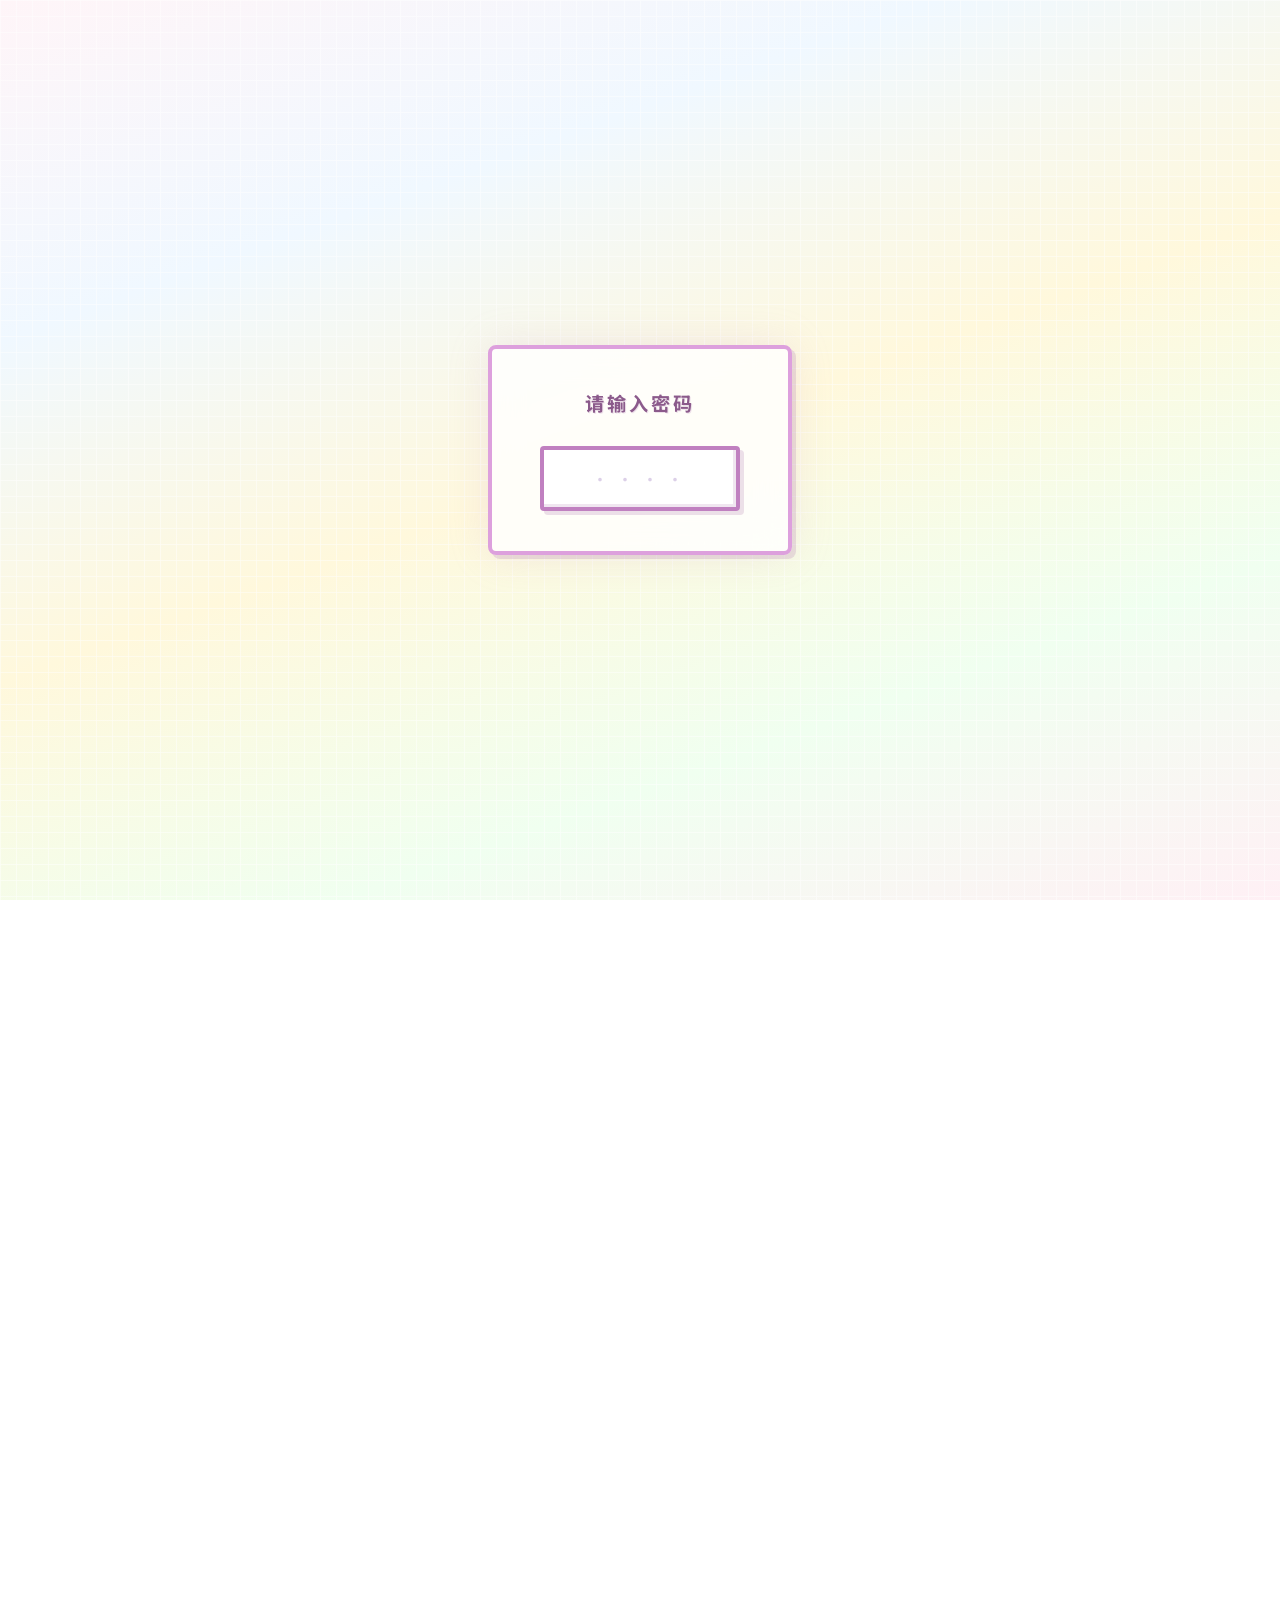
==== commit 1ede967a: "Add files via upload" ====
--- a/for_my_friend/index.html
+++ b/for_my_friend/index.html
@@ -1,1586 +1,1586 @@
-<!DOCTYPE html>
-<html lang="zh-CN">
-<head>
-    <meta charset="UTF-8">
-    <meta name="viewport" content="width=device-width, initial-scale=1.0">
-    <title>友情纪念册</title>
-    <!-- 字体 -->
-    <link href="https://fonts.googleapis.com/css2?family=Press+Start+2P&family=Nunito:wght@400;600;700;800&family=Noto+Sans+SC:wght@400;500;700&display=swap" rel="stylesheet">
-    <link rel="stylesheet" href="styles.css">
-    <style>
-        /* =============================================
-           加载页 - 马卡龙色 + 像素风
-           ============================================= */
-        .loading-screen {
-            position: fixed;
-            top: 0; left: 0;
-            width: 100%; height: 100%;
-            z-index: 9999;
-            display: flex;
-            justify-content: center;
-            align-items: center;
-            overflow: hidden;
-        }
-
-        /* 马卡龙色渐变背景 */
-        .loading-bg {
-            position: absolute;
-            inset: 0;
-            background:
-                radial-gradient(ellipse at 20% 30%, rgba(255,182,193,0.55) 0%, transparent 55%),
-                radial-gradient(ellipse at 80% 20%, rgba(173,216,230,0.5) 0%, transparent 50%),
-                radial-gradient(ellipse at 60% 80%, rgba(255,218,185,0.45) 0%, transparent 55%),
-                radial-gradient(ellipse at 10% 90%, rgba(176,224,230,0.4) 0%, transparent 45%),
-                radial-gradient(ellipse at 90% 60%, rgba(221,160,221,0.35) 0%, transparent 50%),
-                linear-gradient(160deg, #fff5f8 0%, #f0f8ff 25%, #fff8dc 50%, #f0fff0 75%, #fff0f5 100%);
-            backdrop-filter: blur(4px);
-            -webkit-backdrop-filter: blur(4px);
-        }
-
-        /* 像素网格 */
-        .pixel-grid {
-            position: absolute;
-            inset: 0;
-            background-image:
-                linear-gradient(rgba(255,255,255,0.6) 1px, transparent 1px),
-                linear-gradient(90deg, rgba(255,255,255,0.6) 1px, transparent 1px);
-            background-size: 16px 16px;
-            pointer-events: none;
-            opacity: 0.5;
-        }
-
-        /* 浮动像素星星 */
-        .pixel-star {
-            position: absolute;
-            width: 8px; height: 8px;
-            background: #fff;
-            clip-path: polygon(50% 0%, 61% 35%, 98% 35%, 68% 57%, 79% 91%, 50% 70%, 21% 91%, 32% 57%, 2% 35%, 39% 35%);
-            animation: star-float ease-in-out infinite;
-            opacity: 0.7;
-        }
-        @keyframes star-float {
-            0%, 100% { transform: translateY(0) rotate(0deg) scale(1); opacity: 0.7; }
-            50%       { transform: translateY(-30px) rotate(180deg) scale(1.3); opacity: 1; }
-        }
-
-        /* 浮动云朵 */
-        .cloud {
-            position: absolute;
-            border-radius: 50px;
-            background: rgba(255,255,255,0.7);
-            animation: cloud-drift linear infinite;
-            opacity: 0.5;
-        }
-        @keyframes cloud-drift {
-            0%   { transform: translateX(-100%); }
-            100% { transform: translateX(calc(100vw + 100%)); }
-        }
-
-        /* 主内容 */
-        .loading-content {
-            position: relative;
-            z-index: 2;
-            text-align: center;
-            color: #5a4a6a;
-            max-width: 520px;
-            width: 92%;
-            padding: 3rem 2.5rem 2.5rem;
-            background: rgba(255,255,255,0.75);
-            backdrop-filter: blur(16px) saturate(1.6);
-            -webkit-backdrop-filter: blur(16px) saturate(1.6);
-            /* 像素风边框（多层box-shadow模拟） */
-            border: none;
-            outline: 4px solid #c8a2c8;
-            outline-offset: -4px;
-            box-shadow:
-                /* 像素投影 */ 
-                4px 4px 0 rgba(180,130,180,0.4),
-                8px 8px 0 rgba(180,130,180,0.15),
-                0 0 40px rgba(200,160,200,0.25),
-                inset 0 0 30px rgba(255,255,255,0.5);
-            image-rendering: pixelated;
-            /* 小屏防溢出 */
-            max-height: 96vh;
-            overflow-y: auto;
-            -webkit-overflow-scrolling: touch;
-        }
-
-        /* 像素风标题字体 */
-        .pixel-font {
-            font-family: 'Press Start 2P', cursive;
-        }
-
-        /* 服务器标签 */
-        .server-tag {
-            display: inline-block;
-            font-size: 1.2rem;
-            color: #fff;
-            letter-spacing: 2px;
-            margin-bottom: 1.5rem;
-            padding: 0.5rem 1.4rem;
-            background: linear-gradient(135deg, #ffb6c1, #dda0dd);
-            /* 像素边框 */
-            border: 3px solid #8b4572;
-            box-shadow:
-                inset -2px -2px 0 rgba(0,0,0,0.15),
-                inset 2px 2px 0 rgba(255,255,255,0.4),
-                3px 3px 0 rgba(139,69,114,0.4);
-            text-shadow: 1px 1px 0 rgba(139,69,114,0.5);
-            animation: tag-bounce 2s ease-in-out infinite;
-        }
-        @keyframes tag-bounce {
-            0%, 100% { transform: translateY(0); }
-            50%       { transform: translateY(-4px); }
-        }
-
-        /* 副标题 */
-        .sub-tag {
-            font-size: 1rem;
-            color: rgba(139,100,180,0.7);
-            letter-spacing: 3px;
-            text-transform: uppercase;
-            margin-bottom: 0.8rem;
-            animation: card-in 0.6s cubic-bezier(0.16,1,0.3,1) both;
-        }
-
-        /* 玩家卡片 */
-        .player-card {
-            display: flex;
-            align-items: center;
-            justify-content: center;
-            gap: 1rem;
-            margin: 1rem 0;
-            animation: card-in 0.8s cubic-bezier(0.16,1,0.3,1) both;
-        }
-        .player-card:nth-of-type(1) { animation-delay: 0.2s; }
-        .player-card:nth-of-type(2) { animation-delay: 0.4s; }
-
-        @keyframes card-in {
-            from { opacity: 0; transform: translateY(20px); }
-            to   { opacity: 1; transform: translateY(0); }
-        }
-
-        /* 像素风头像框 */
-        .avatar-frame {
-            width: 68px;
-            height: 68px;
-            object-fit: cover;
-            /* 像素边框效果 */
-            border: 4px solid #c8a2c8;
-            box-shadow:
-                inset -3px -3px 0 rgba(180,130,180,0.6),
-                inset 3px 3px 0 rgba(255,255,255,0.7),
-                4px 4px 0 rgba(180,130,180,0.3);
-            background: rgba(255,255,255,0.5);
-            image-rendering: pixelated;
-            flex-shrink: 0;
-        }
-
-        .player-info {
-            text-align: left;
-        }
-        .player-name {
-            font-size: 2.2rem;
-            font-weight: 800;
-            color: #7a5a8a;
-            line-height: 1.3;
-            font-family: 'Nunito', 'Noto Sans SC', sans-serif;
-        }
-        .player-tag {
-            font-size: 1.2rem;
-            color: rgba(139,100,180,0.7);
-            margin-top: 0.3rem;
-            font-family: 'Nunito', 'Noto Sans SC', sans-serif;
-            font-weight: 700;
-            line-height: 1.8;
-        }
-
-        /* 在线时长 */
-        .online-time {
-            font-size: 1.1rem;
-            color: rgba(139,100,180,0.6);
-            letter-spacing: 2px;
-            text-transform: uppercase;
-            margin-top: 0.8rem;
-            font-family: 'Nunito', 'Noto Sans SC', sans-serif;
-            font-weight: 700;
-            animation: card-in 0.8s cubic-bezier(0.16,1,0.3,1) 0.6s both;
-        }
-        .online-time strong {
-            color: rgba(139,100,180,0.9);
-            font-weight: 800;
-        }
-
-        /* 分隔线 - 像素风 */
-        .pixel-divider {
-            display: flex;
-            align-items: center;
-            justify-content: center;
-            gap: 0.5rem;
-            margin: 1.2rem 0;
-            animation: card-in 0.8s cubic-bezier(0.16,1,0.3,1) 0.7s both;
-        }
-        .pixel-divider::before,
-        .pixel-divider::after {
-            content: '';
-            flex: 1;
-            height: 4px;
-            background: repeating-linear-gradient(
-                90deg,
-                #c8a2c8 0px, #c8a2c8 8px,
-                transparent 8px, transparent 16px
-            );
-        }
-        .pixel-divider-icon {
-            font-size: 1.2rem;
-        }
-
-        /* 队伍卡片 */
-        .team-section {
-            animation: card-in 0.8s cubic-bezier(0.16,1,0.3,1) 0.9s both;
-        }
-        .team-avatars {
-            display: flex;
-            align-items: center;
-            justify-content: center;
-            gap: 0.6rem;
-            margin-bottom: 0.5rem;
-        }
-        .team-avatar {
-            width: 52px;
-            height: 52px;
-            border-radius: 8px;
-            object-fit: cover;
-            border: 3px solid #dda0dd;
-            box-shadow:
-                inset -2px -2px 0 rgba(180,130,180,0.5),
-                inset 2px 2px 0 rgba(255,255,255,0.6),
-                3px 3px 0 rgba(180,130,180,0.25);
-            background: rgba(255,255,255,0.5);
-            image-rendering: pixelated;
-        }
-        .team-connector {
-            display: flex;
-            align-items: center;
-            font-size: 1.1rem;
-            gap: 0.2rem;
-        }
-        .team-connector::before,
-        .team-connector::after {
-            content: '';
-            display: block;
-            width: 16px;
-            height: 4px;
-            background: repeating-linear-gradient(
-                90deg,
-                #dda0dd 0px, #dda0dd 4px,
-                transparent 4px, transparent 8px
-            );
-        }
-        .team-text {
-            font-size: 1rem;
-            color: rgba(180,130,200,0.65);
-            letter-spacing: 3px;
-            text-transform: uppercase;
-            font-family: 'Nunito', 'Noto Sans SC', sans-serif;
-            font-weight: 700;
-            margin-top: 0.3rem;
-        }
-        .team-days {
-            font-size: 0.9rem;
-            font-weight: 700;
-            color: #b060a0;
-            margin-top: 0.3rem;
-            letter-spacing: 1px;
-            font-family: 'Nunito', 'Noto Sans SC', sans-serif;
-            font-size: 1.2rem;
-        }
-        .team-days strong {
-            font-weight: 800;
-        }
-
-        /* 载入按钮 - 像素风 */
-        .load-btn {
-            display: inline-block;
-            margin-top: 2rem;
-            padding: 1rem 3rem;
-            font-size: 1.4rem;
-            font-weight: 700;
-            letter-spacing: 3px;
-            color: #fff;
-            font-family: 'Press Start 2P', cursive;
-            background: linear-gradient(160deg, #ffb6c1, #dda0dd, #b0c4de);
-            /* 像素边框 */
-            border: none;
-            outline: 4px solid #8b5a8b;
-            box-shadow:
-                inset -3px -3px 0 rgba(139,80,139,0.3),
-                inset 3px 3px 0 rgba(255,255,255,0.5),
-                6px 6px 0 rgba(139,80,139,0.3);
-            cursor: pointer;
-            text-transform: uppercase;
-            text-shadow: 2px 2px 0 rgba(139,80,139,0.4);
-            transition: all 0.15s ease;
-            animation: card-in 0.8s cubic-bezier(0.16,1,0.3,1) 1.2s both,
-                       btn-glow 2s ease-in-out infinite 2s;
-            position: relative;
-        }
-        @keyframes btn-glow {
-            0%, 100% { box-shadow: inset -3px -3px 0 rgba(139,80,139,0.3), inset 3px 3px 0 rgba(255,255,255,0.5), 6px 6px 0 rgba(139,80,139,0.3); }
-            50%       { box-shadow: inset -3px -3px 0 rgba(139,80,139,0.3), inset 3px 3px 0 rgba(255,255,255,0.5), 6px 6px 0 rgba(139,80,139,0.5), 0 0 20px rgba(221,160,221,0.4); }
-        }
-        .load-btn:hover {
-            transform: translate(-2px, -2px);
-            box-shadow:
-                inset -3px -3px 0 rgba(139,80,139,0.3),
-                inset 3px 3px 0 rgba(255,255,255,0.5),
-                8px 8px 0 rgba(139,80,139,0.35);
-        }
-        .load-btn:active {
-            transform: translate(3px, 3px);
-            box-shadow:
-                inset 3px 3px 0 rgba(139,80,139,0.3),
-                inset -3px -3px 0 rgba(255,255,255,0.5),
-                2px 2px 0 rgba(139,80,139,0.2);
-        }
-
-        /* 像素风角落装饰 */
-        .pixel-corner {
-            position: absolute;
-            width: 20px; height: 20px;
-            pointer-events: none;
-        }
-        /* 用box-shadow画像素角 */
-        .pixel-corner.tl { top: 8px; left: 8px; }
-        .pixel-corner.tr { top: 8px; right: 8px; }
-        .pixel-corner.bl { bottom: 8px; left: 8px; }
-        .pixel-corner.br { bottom: 8px; right: 8px; }
-
-        /* 像素风心脏装饰 */
-        .pixel-heart {
-            display: inline-block;
-            width: 12px; height: 12px;
-            background: #ff6b9d;
-            position: relative;
-            transform: rotate(45deg);
-            animation: heart-beat 1.2s ease-in-out infinite;
-            box-shadow:
-                -8px 0 0 #ff6b9d,
-                0 -8px 0 #ff6b9d,
-                -8px -8px 0 #ff6b9d;
-        }
-        .pixel-heart::before,
-        .pixel-heart::after {
-            content: '';
-            position: absolute;
-            width: 12px; height: 12px;
-            background: #ff6b9d;
-        }
-        .pixel-heart::before { left: -12px; top: 0; }
-        .pixel-heart::after  { left: 0; top: -12px; }
-        @keyframes heart-beat {
-            0%, 100% { transform: rotate(45deg) scale(1); }
-            50%       { transform: rotate(45deg) scale(1.15); }
-        }
-
-        /* 淡出 */
-        .loading-screen.fade-out {
-            opacity: 0;
-            transition: opacity 1s ease;
-            pointer-events: none;
-        }
-
-        /* 主内容 */
-        .main-content {
-            opacity: 0;
-            transition: opacity 1.2s ease 0.5s;
-            min-height: 100vh;
-        }
-        .main-content.visible {
-            opacity: 1;
-        }
-
-        /* ========== 音乐控制器 ========== */
-        .music-control {
-            position: fixed;
-            top: 20px;
-            right: 20px;
-            z-index: 10000;
-            width: 52px;
-            height: 52px;
-            border-radius: 50%;
-            background: linear-gradient(135deg, #ffb6c1, #dda0dd);
-            border: 3px solid #c8a2c8;
-            box-shadow:
-                inset -2px -2px 0 rgba(139,80,139,0.2),
-                inset 2px 2px 0 rgba(255,255,255,0.5),
-                3px 3px 0 rgba(139,80,139,0.3);
-            cursor: pointer;
-            display: flex;
-            align-items: center;
-            justify-content: center;
-            opacity: 0;
-            transform: scale(0.5);
-            transition: opacity 0.5s ease, transform 0.5s cubic-bezier(0.34,1.56,0.64,1);
-            animation: none;
-        }
-        .music-control.visible {
-            opacity: 1;
-            transform: scale(1);
-        }
-        .music-control.spinning {
-            animation: disc-spin 4s linear infinite;
-        }
-        .music-control.paused {
-            animation-play-state: paused;
-        }
-        @keyframes disc-spin {
-            from { transform: rotate(0deg) scale(1); }
-            to   { transform: rotate(360deg) scale(1); }
-        }
-        .music-icon-inner {
-            width: 24px;
-            height: 24px;
-            display: flex;
-            align-items: center;
-            justify-content: center;
-            pointer-events: none;
-        }
-
-        /* 像素风提示 */
-        .pixel-tooltip {
-            position: absolute;
-            top: 60px;
-            right: 0;
-            background: rgba(255,255,255,0.9);
-            border: 2px solid #c8a2c8;
-            border-radius: 4px;
-            padding: 0.4rem 0.8rem;
-            font-size: 1.1rem;
-            font-family: 'Nunito', 'Noto Sans SC', sans-serif;
-            font-weight: 700;
-            color: #8b5a8b;
-            white-space: nowrap;
-            opacity: 0;
-            transform: translateY(-8px);
-            transition: opacity 0.2s, transform 0.2s;
-            pointer-events: none;
-            box-shadow: 3px 3px 0 rgba(139,80,139,0.2);
-        }
-        .music-control:hover .pixel-tooltip {
-            opacity: 1;
-            transform: translateY(0);
-        }
-    </style>
-</head>
-<body>
-
-<!-- ========== 背景音乐 ========== -->
-<audio id="bgm" src="../Untitled备选备选.mp3" preload="auto" loop></audio>
-
-<!-- ========== 密码门禁页 ========== -->
-<div class="pwd-gate" id="pwdGate">
-    <div class="pwd-bg"></div>
-    <div class="pixel-grid"></div>
-    <div class="pwd-content">
-        <div class="pwd-card">
-            <div class="pixel-corner tl"></div>
-            <div class="pixel-corner tr"></div>
-            <div class="pixel-corner bl"></div>
-            <div class="pixel-corner br"></div>
-            <p class="pwd-label">请输入密码</p>
-            <div class="pwd-input-wrap">
-                <input type="password" id="pwdInput" class="pwd-input" maxlength="10" autocomplete="off" placeholder="· · · ·">
-            </div>
-            <p class="pwd-error" id="pwdError" style="display:none">密码错误，请重新输入</p>
-        </div>
-    </div>
-</div>
-
-<!-- ========== 加载页 ========== -->
-<div class="loading-screen" id="loadingScreen">
-    <div class="loading-bg"></div>
-    <div class="pixel-grid"></div>
-
-    <!-- 浮动像素星星 -->
-    <div id="stars"></div>
-
-    <!-- 浮动云朵 -->
-    <div id="clouds"></div>
-
-    <!-- 主卡片 -->
-    <div class="loading-content">
-        <!-- 像素角落 -->
-        <div class="pixel-corner tl"></div>
-        <div class="pixel-corner tr"></div>
-        <div class="pixel-corner bl"></div>
-        <div class="pixel-corner br"></div>
-
-        <!-- 服务器标签 -->
-        <div class="server-tag">🌐 地球online · 正式服</div>
-
-        <!-- 副标题 -->
-        <p class="sub-tag pixel-font" style="animation-delay:0.1s">
-            EARTH ONLINE
-        </p>
-
-        <!-- 玩家卡片 -->
-        <div class="player-card">
-            <img src="朋友的头像.png" alt="燕心" class="avatar-frame" id="friendAvatar"
-                 onerror="this.style.background='rgba(255,200,220,0.3)'; this.style.border='4px solid #dda0dd'; this.nextElementSibling.innerHTML='<div class=\'player-name\'>燕心</div><div class=\'player-tag\'>lv.19</div>'">
-            <div class="player-info">
-                <div class="player-name">燕心</div>
-                <div class="player-tag">lv.19</div>
-            </div>
-        </div>
-
-        <!-- 在线时长 -->
-        <div class="online-time">
-            在线时长 <strong id="onlineDays">—</strong> 天
-        </div>
-
-        <!-- 分隔线 -->
-        <div class="pixel-divider">
-            <span class="pixel-heart"></span>
-            <span class="pixel-divider-icon">✨</span>
-        </div>
-
-        <!-- 组队信息 -->
-        <div class="team-section">
-            <div class="team-avatars">
-                <img src="我的头像.png" alt="我" class="team-avatar"
-                     onerror="this.style.background='rgba(200,220,255,0.3)'; this.style.border='3px solid #b0c4de';">
-                <div class="team-connector">
-                    <span class="team-connector-icon">⚔️</span>
-                </div>
-                <img src="朋友的头像.png" alt="燕心" class="team-avatar"
-                     onerror="this.style.background='rgba(255,200,220,0.3)'; this.style.border='3px solid #dda0dd';">
-            </div>
-            <div class="team-text">TEAM UP</div>
-            <div class="team-days">已组队 <strong id="teamDays">—</strong> 天</div>
-        </div>
-
-        <!-- 载入按钮 -->
-        <button class="load-btn" id="loadBtn">载入回忆</button>
-    </div>
-</div>
-
-<!-- ========== 音乐控制器 ========== -->
-<div class="music-control" id="musicCtrl" title="音乐控制">
-    <div class="music-icon-inner">
-        <!-- 播放中显示暂停图标，暂停时显示播放图标 -->
-        <svg id="pauseIcon" width="16" height="16" viewBox="0 0 16 16" fill="none" xmlns="http://www.w3.org/2000/svg">
-            <rect x="2" y="2" width="4" height="12" fill="#8b5a8b" rx="1"/>
-            <rect x="10" y="2" width="4" height="12" fill="#8b5a8b" rx="1"/>
-        </svg>
-        <svg id="playIcon" width="16" height="16" viewBox="0 0 16 16" fill="none" xmlns="http://www.w3.org/2000/svg" style="display:none">
-            <path d="M4 2L14 8L4 14V2Z" fill="#8b5a8b"/>
-        </svg>
-    </div>
-    <div class="pixel-tooltip" id="musicTooltip">音乐播放中</div>
-</div>
-
-<!-- ========== 主内容区 ========== -->
-<div class="main-content" id="mainContent">
-
-    <!-- 顶部背景图 Banner -->
-    <div class="banner">
-        <img src="网页背景图改尺寸.png" alt="banner">
-    </div>
-
-    <!-- 更新日志 -->
-    <main class="changelog-main">
-        <h1 class="changelog-title">【更新日志】</h1>
-
-        <!-- 时间线 -->
-        <div class="timeline">
-
-            <!-- 节点一 -->
-            <div class="timeline-node" data-node="v25.04.04">
-                <div class="timeline-dot"></div>
-                <div class="timeline-card">
-                    <h2 class="node-version">版本更新 v25.04.04</h2>
-                    <div class="node-body">
-                        <p>修复了网友无法同步下载到本地的长期问题，可通过购票软件等第三方插件进行下载。</p>
-                        <p>新增"同游"功能，可与本地好友组队探索大世界，消耗金币和体力，心情获得大幅提高，概率触发长效增益buff。</p>
-                        <p>社交系统扩容，欢迎解锁更多组队玩法~</p>
-                    </div>
-                    <div class="node-options">
-                        <button class="option-btn" data-target="bubble-review" onclick="toggleBubble(this)">
-                            查看其他玩家点评
-                        </button>
-                        <button class="option-btn" data-target="bubble-official" onclick="toggleBubble(this)">
-                            官方追加
-                        </button>
-                    </div>
-                    <!-- 对话气泡区 -->
-                    <div class="bubble-area" id="bubble-review" style="display:none">
-                        <div class="chat-row">
-                            <img src="我的头像.png" alt="我" class="chat-avatar">
-                            <div class="chat-bubble">
-                                这次更新前队友心情值和体力条掉太快了，更新之后试了一下同游功能，真的回血好多，好像还真拿了个长效增益，体力条上限和韧性都涨了，不错不错
-                            </div>
-                        </div>
-                    </div>
-                    <div class="bubble-area" id="bubble-official" style="display:none">
-                        <div class="chat-row">
-                            <span class="chat-avatar chat-avatar-icon">🌍</span>
-                            <div class="chat-bubble bubble-official">
-                                不同地区玩家下载网友到本地的所需时间有差异哦，需要结合具体IP判断，因下载时长差异带来的投诉暂不予受理，请耐心等待进度条走完。<br><br>另：长效增益buff属于隐藏buff，具体属性及数值请玩家多多自行体会哦~谢谢大家的支持
-                            </div>
-                        </div>
-                    </div>
-                    <!-- 礼盒奖励 -->
-                    <div class="gift-reward-area">
-                        <div class="gift-box" id="giftBox" onclick="openGift()">
-                            <!-- 关闭状态 -->
-                            <svg class="gift-closed" width="64" height="64" viewBox="0 0 64 64" fill="none" xmlns="http://www.w3.org/2000/svg">
-                                <!-- 盒身 -->
-                                <rect x="8" y="28" width="48" height="28" rx="3" fill="#ffb6c1" stroke="#c8a2c8" stroke-width="3"/>
-                                <rect x="8" y="28" width="48" height="28" rx="3" fill="url(#giftGrad1)" stroke="#8b5a8b" stroke-width="3"/>
-                                <!-- 盒盖 -->
-                                <rect x="4" y="20" width="56" height="12" rx="3" fill="#dda0dd" stroke="#8b5a8b" stroke-width="3"/>
-                                <!-- 竖丝带 -->
-                                <rect x="26" y="20" width="12" height="36" rx="1" fill="#b0c4de" stroke="#8b5a8b" stroke-width="2"/>
-                                <!-- 横丝带 -->
-                                <rect x="4" y="22" width="56" height="8" rx="1" fill="#b0c4de" stroke="#8b5a8b" stroke-width="2"/>
-                                <!-- 蝴蝶结左 -->
-                                <ellipse cx="24" cy="16" rx="10" ry="8" fill="#fff5ba" stroke="#8b5a8b" stroke-width="2"/>
-                                <!-- 蝴蝶结右 -->
-                                <ellipse cx="40" cy="16" rx="10" ry="8" fill="#fff5ba" stroke="#8b5a8b" stroke-width="2"/>
-                                <!-- 蝴蝶结中心 -->
-                                <circle cx="32" cy="18" r="4" fill="#ffd700" stroke="#8b5a8b" stroke-width="2"/>
-                                <defs>
-                                    <linearGradient id="giftGrad1" x1="8" y1="28" x2="56" y2="56" gradientUnits="userSpaceOnUse">
-                                        <stop stop-color="#ffb6c1"/>
-                                        <stop offset="1" stop-color="#ff8da1"/>
-                                    </linearGradient>
-                                </defs>
-                            </svg>
-                            <!-- 打开状态 -->
-                            <svg class="gift-opened" width="64" height="64" viewBox="0 0 64 64" fill="none" xmlns="http://www.w3.org/2000/svg" style="display:none">
-                                <!-- 盒身 -->
-                                <rect x="8" y="28" width="48" height="28" rx="3" fill="url(#giftGrad2)" stroke="#8b5a8b" stroke-width="3"/>
-                                <!-- 竖丝带 -->
-                                <rect x="26" y="28" width="12" height="28" rx="1" fill="#b0c4de" stroke="#8b5a8b" stroke-width="2"/>
-                                <!-- 打开的盖子（倾斜） -->
-                                <g transform="rotate(-25, 32, 20)">
-                                    <rect x="4" y="12" width="56" height="12" rx="3" fill="#dda0dd" stroke="#8b5a8b" stroke-width="3"/>
-                                    <rect x="4" y="14" width="56" height="8" rx="1" fill="#b0c4de" stroke="#8b5a8b" stroke-width="2"/>
-                                </g>
-                                <!-- 星星粒子 -->
-                                <text x="48" y="18" font-size="10">✨</text>
-                                <text x="6" y="12" font-size="8">⭐</text>
-                                <text x="52" y="26" font-size="7">💫</text>
-                                <defs>
-                                    <linearGradient id="giftGrad2" x1="8" y1="28" x2="56" y2="56" gradientUnits="userSpaceOnUse">
-                                        <stop stop-color="#ffb6c1"/>
-                                        <stop offset="1" stop-color="#ff8da1"/>
-                                    </linearGradient>
-                                </defs>
-                            </svg>
-                            <!-- hover 提示 -->
-                            <span class="gift-tooltip">领取更新奖励</span>
-                        </div>
-                        <!-- 图片展示区 -->
-                        <div class="reward-gallery" id="rewardGallery" style="display:none">
-                            <div class="reward-img-wrap" style="transform:rotate(-3deg)">
-                                <img src="节点一：图/节点一：图1.jpg" alt="奖励图1">
-                            </div>
-                            <div class="reward-img-wrap" style="transform:rotate(2deg)">
-                                <img src="节点一：图/节点一：图2.jpg" alt="奖励图2">
-                            </div>
-                            <div class="reward-img-wrap" style="transform:rotate(-1.5deg)">
-                                <img src="节点一：图/节点一：图3.jpg" alt="奖励图3">
-                            </div>
-                            <div class="reward-img-wrap" style="transform:rotate(3deg)">
-                                <img src="节点一：图/节点一：图4.jpg" alt="奖励图4">
-                            </div>
-                        </div>
-                    </div>
-                </div>
-            </div>
-
-            <!-- 节点二 -->
-            <div class="timeline-node" data-node="v25.09.14">
-                <div class="timeline-dot"></div>
-                <div class="timeline-card">
-                    <h2 class="node-version">版本更新 v25.09.14</h2>
-                    <div class="node-body">
-                        <p>地图资源包完成下载，正在前往 📍&lt;武汉&gt;。</p>
-                        <p>请玩家尽情享受全新地图，积极探索大世界，完成任务，解锁隐藏奖励吧！</p>
-                    </div>
-                    <div class="node-options">
-                        <button class="option-btn" data-target="bubble-n2-review" onclick="toggleBubble(this)">
-                            查看其他玩家点评
-                        </button>
-                        <button class="option-btn" data-target="bubble-n2-official" onclick="toggleBubble(this)">
-                            官方追加
-                        </button>
-                    </div>
-                    <div class="bubble-area" id="bubble-n2-review" style="display:none">
-                        <div class="chat-row">
-                            <img src="我的头像.png" alt="我" class="chat-avatar">
-                            <div class="chat-bubble">
-                                跟队友同一个地图了！好评！希望队友在新地图玩得开心～(◕‿◕✿)开始崭新的生活！地球online这次更新超棒！
-                            </div>
-                        </div>
-                    </div>
-                    <div class="bubble-area" id="bubble-n2-official" style="display:none">
-                        <div class="chat-row">
-                            <span class="chat-avatar chat-avatar-icon">🌍</span>
-                            <div class="chat-bubble bubble-official">
-                                玩家在进入新地图初期出现心情值波动等debuff属于正常现象哦，请合理安排日程。
-                            </div>
-                        </div>
-                    </div>
-                    <!-- 礼盒奖励（节点二：成就） -->
-                    <div class="gift-reward-area">
-                        <div class="gift-box" id="giftBox2" onclick="openGift2()">
-                            <svg class="gift-closed" width="64" height="64" viewBox="0 0 64 64" fill="none" xmlns="http://www.w3.org/2000/svg">
-                                <rect x="8" y="28" width="48" height="28" rx="3" fill="url(#giftGrad3)" stroke="#8b5a8b" stroke-width="3"/>
-                                <rect x="4" y="20" width="56" height="12" rx="3" fill="#dda0dd" stroke="#8b5a8b" stroke-width="3"/>
-                                <rect x="26" y="20" width="12" height="36" rx="1" fill="#b0c4de" stroke="#8b5a8b" stroke-width="2"/>
-                                <rect x="4" y="22" width="56" height="8" rx="1" fill="#b0c4de" stroke="#8b5a8b" stroke-width="2"/>
-                                <ellipse cx="24" cy="16" rx="10" ry="8" fill="#fff5ba" stroke="#8b5a8b" stroke-width="2"/>
-                                <ellipse cx="40" cy="16" rx="10" ry="8" fill="#fff5ba" stroke="#8b5a8b" stroke-width="2"/>
-                                <circle cx="32" cy="18" r="4" fill="#ffd700" stroke="#8b5a8b" stroke-width="2"/>
-                                <defs>
-                                    <linearGradient id="giftGrad3" x1="8" y1="28" x2="56" y2="56" gradientUnits="userSpaceOnUse">
-                                        <stop stop-color="#ffb6c1"/>
-                                        <stop offset="1" stop-color="#ff8da1"/>
-                                    </linearGradient>
-                                </defs>
-                            </svg>
-                            <svg class="gift-opened" width="64" height="64" viewBox="0 0 64 64" fill="none" xmlns="http://www.w3.org/2000/svg" style="display:none">
-                                <rect x="8" y="28" width="48" height="28" rx="3" fill="url(#giftGrad4)" stroke="#8b5a8b" stroke-width="3"/>
-                                <rect x="26" y="28" width="12" height="28" rx="1" fill="#b0c4de" stroke="#8b5a8b" stroke-width="2"/>
-                                <g transform="rotate(-25, 32, 20)">
-                                    <rect x="4" y="12" width="56" height="12" rx="3" fill="#dda0dd" stroke="#8b5a8b" stroke-width="3"/>
-                                    <rect x="4" y="14" width="56" height="8" rx="1" fill="#b0c4de" stroke="#8b5a8b" stroke-width="2"/>
-                                </g>
-                                <text x="48" y="18" font-size="10">✨</text>
-                                <text x="6" y="12" font-size="8">⭐</text>
-                                <text x="52" y="26" font-size="7">💫</text>
-                                <defs>
-                                    <linearGradient id="giftGrad4" x1="8" y1="28" x2="56" y2="56" gradientUnits="userSpaceOnUse">
-                                        <stop stop-color="#ffb6c1"/>
-                                        <stop offset="1" stop-color="#ff8da1"/>
-                                    </linearGradient>
-                                </defs>
-                            </svg>
-                            <span class="gift-tooltip">领取更新奖励</span>
-                        </div>
-                        <!-- 成就展示 -->
-                        <div class="achievement-area" id="achievementArea" style="display:none">
-                            <div class="achievement-card">
-                                <div class="achievement-trophy">🏆</div>
-                                <div class="achievement-text">
-                                    <p class="achievement-title">达成成就&lt;人生第二季，开拍！&gt;</p>
-                                    <p class="achievement-desc">大部分玩家反馈第一季的剧本质量都过于劝退，因此策划拍脑袋想了一招：把第二季的拍摄权放70%给主角。</p>
-                                </div>
-                            </div>
-                        </div>
-                    </div>
-                </div>
-            </div>
-
-            <!-- 节点三 -->
-            <div class="timeline-node" data-node="v25.10.01">
-                <div class="timeline-dot"></div>
-                <div class="timeline-card">
-                    <h2 class="node-version">版本更新 v25.10.01</h2>
-                    <div class="node-body">
-                        <p>🎉十一周限定活动开放啦～ (ﾉ&gt;ω&lt;)ﾉ请各位玩家合理安排日程，参与外出活动不定期触发彩蛋和隐藏buff哦~</p>
-                    </div>
-                    <div class="node-options">
-                        <button class="option-btn" data-target="bubble-n3-food" onclick="toggleBubble(this)">
-                            🍖支线：美食消消乐
-                        </button>
-                        <button class="option-btn" data-target="bubble-n3-meme" onclick="toggleBubble(this)">
-                            🤣支线：meme与梗图齐飞
-                        </button>
-                    </div>
-                    <!-- 气泡：美食 -->
-                    <div class="bubble-area" id="bubble-n3-food" style="display:none">
-                        <div class="chat-row">
-                            <img src="节点三：图/图1.jpg" alt="美食" class="chat-bubble-img">
-                            <div class="chat-bubble">
-                                尝试了韩式自助烤肉，两个人都不太擅长烹饪技术，但总算在碳化前吃上了。<br>骄傲吧，烤肉救火队员。
-                            </div>
-                        </div>
-                    </div>
-                    <!-- 气泡：梗图 -->
-                    <div class="bubble-area" id="bubble-n3-meme" style="display:none">
-                        <div class="chat-row">
-                            <img src="节点三：图/图3.jpg" alt="梗图" class="chat-bubble-img">
-                            <div class="chat-bubble">
-                                难得真正践行了"下次我们拍这个"的承诺，抱着必出梗图的心愿所以这样做了😘<br><br>*后续收到玩家投稿：该梗图已小范围传播*
-                            </div>
-                        </div>
-                    </div>
-                </div>
-            </div>
-
-            <!-- 节点四 -->
-            <div class="timeline-node" data-node="v25.11.29">
-                <div class="timeline-dot"></div>
-                <div class="timeline-card">
-                    <h2 class="node-version">版本更新 v25.11.29</h2>
-                    <div class="node-body">
-                        <p>🍂受所在地&lt;武汉&gt;气候的影响，秋天mod延期，为表歉意进行补偿，官方已向武汉地区的玩家补充日照的时长，上调了日照温度。</p>
-                        <p>请享受平静而幸福的每一天吧～ (｡♥‿♥｡)</p>
-                    </div>
-                    <div class="node-options">
-                        <button class="option-btn" data-target="bubble-n4-review" onclick="toggleBubble(this)">
-                            查看其他玩家点评
-                        </button>
-                    </div>
-                    <div class="bubble-area" id="bubble-n4-review" style="display:none">
-                        <div class="chat-row">
-                            <img src="我的头像.png" alt="我" class="chat-avatar">
-                            <div class="chat-bubble">
-                                日日是好日。✨
-                            </div>
-                        </div>
-                    </div>
-                    <!-- 礼盒奖励 -->
-                    <div class="gift-reward-area">
-                        <div class="gift-box" id="giftBox4" onclick="openGift4()">
-                            <svg class="gift-closed" width="64" height="64" viewBox="0 0 64 64" fill="none" xmlns="http://www.w3.org/2000/svg">
-                                <rect x="8" y="28" width="48" height="28" rx="3" fill="url(#giftGrad7)" stroke="#8b5a8b" stroke-width="3"/>
-                                <rect x="4" y="20" width="56" height="12" rx="3" fill="#dda0dd" stroke="#8b5a8b" stroke-width="3"/>
-                                <rect x="26" y="20" width="12" height="36" rx="1" fill="#b0c4de" stroke="#8b5a8b" stroke-width="2"/>
-                                <rect x="4" y="22" width="56" height="8" rx="1" fill="#b0c4de" stroke="#8b5a8b" stroke-width="2"/>
-                                <ellipse cx="24" cy="16" rx="10" ry="8" fill="#fff5ba" stroke="#8b5a8b" stroke-width="2"/>
-                                <ellipse cx="40" cy="16" rx="10" ry="8" fill="#fff5ba" stroke="#8b5a8b" stroke-width="2"/>
-                                <circle cx="32" cy="18" r="4" fill="#ffd700" stroke="#8b5a8b" stroke-width="2"/>
-                                <defs>
-                                    <linearGradient id="giftGrad7" x1="8" y1="28" x2="56" y2="56" gradientUnits="userSpaceOnUse">
-                                        <stop stop-color="#ffb6c1"/>
-                                        <stop offset="1" stop-color="#ff8da1"/>
-                                    </linearGradient>
-                                </defs>
-                            </svg>
-                            <svg class="gift-opened" width="64" height="64" viewBox="0 0 64 64" fill="none" xmlns="http://www.w3.org/2000/svg" style="display:none">
-                                <rect x="8" y="28" width="48" height="28" rx="3" fill="url(#giftGrad8)" stroke="#8b5a8b" stroke-width="3"/>
-                                <rect x="26" y="28" width="12" height="28" rx="1" fill="#b0c4de" stroke="#8b5a8b" stroke-width="2"/>
-                                <g transform="rotate(-25, 32, 20)">
-                                    <rect x="4" y="12" width="56" height="12" rx="3" fill="#dda0dd" stroke="#8b5a8b" stroke-width="3"/>
-                                    <rect x="4" y="14" width="56" height="8" rx="1" fill="#b0c4de" stroke="#8b5a8b" stroke-width="2"/>
-                                </g>
-                                <text x="48" y="18" font-size="10">✨</text>
-                                <text x="6" y="12" font-size="8">⭐</text>
-                                <text x="52" y="26" font-size="7">💫</text>
-                                <defs>
-                                    <linearGradient id="giftGrad8" x1="8" y1="28" x2="56" y2="56" gradientUnits="userSpaceOnUse">
-                                        <stop stop-color="#ffb6c1"/>
-                                        <stop offset="1" stop-color="#ff8da1"/>
-                                    </linearGradient>
-                                </defs>
-                            </svg>
-                            <span class="gift-tooltip">领取更新奖励</span>
-                        </div>
-                        <div class="reward-gallery" id="rewardGallery4" style="display:none">
-                            <div class="reward-img-wrap reward-img-lg" style="transform:rotate(-2deg)">
-                                <img src="节点四：图/图1.jpg" alt="节点四奖励图1">
-                            </div>
-                            <div class="reward-img-wrap reward-img-lg" style="transform:rotate(1.5deg)">
-                                <img src="节点四：图/图2.jpg" alt="节点四奖励图2">
-                            </div>
-                        </div>
-                    </div>
-                </div>
-            </div>
-
-            <!-- 节点五 -->
-            <div class="timeline-node" data-node="v26.01.01">
-                <div class="timeline-dot"></div>
-                <div class="timeline-card">
-                    <h2 class="node-version">版本更新 v26.01.01</h2>
-                    <div class="node-body">
-                        <p>🎉✨ 版本大更新 已完成！✨🎉</p>
-                        <p>感谢所有玩家过去以来对地球online的喜爱和支持，本次更新调整了【经济周期】，完善了【经济循环系统】。</p>
-                        <p>🔮 下个版本推荐玩家更多关注健康值，以便获得长效收益哦！</p>
-                    </div>
-                    <div class="node-options">
-                        <button class="option-btn" data-target="bubble-n5-review" onclick="toggleBubble(this)">
-                            查看其他玩家点评
-                        </button>
-                        <button class="option-btn" data-target="bubble-n5-official" onclick="toggleBubble(this)">
-                            官方追加
-                        </button>
-                    </div>
-                    <div class="bubble-area" id="bubble-n5-review" style="display:none">
-                        <div class="chat-row">
-                            <img src="我的头像.png" alt="我" class="chat-avatar">
-                            <div class="chat-bubble">
-                                二十多年以来最特别的跨年！🎆我想我会一直记得这个经历~
-                            </div>
-                        </div>
-                    </div>
-                    <div class="bubble-area" id="bubble-n5-official" style="display:none">
-                        <div class="chat-row">
-                            <span class="chat-avatar chat-avatar-icon">🌍</span>
-                            <div class="chat-bubble bubble-official">
-                                📢温馨提示<br><br>
-                                过往的经历会对未来性格属性产生潜移默化的影响。<br><br>
-                                但这个提示不是期望玩家谨慎选择，而是提示玩家：<br>
-                                不必被他人甚至过去的自己所束缚。<br><br>
-                                ✨ 变化，是最不会变化的事。 ✨<br>
-                                祝您在新版本中玩得自由、玩得尽兴～ (｡•ᴗ•｡)♡
-                            </div>
-                        </div>
-                    </div>
-                    <!-- 礼盒奖励：视频 -->
-                    <div class="gift-reward-area">
-                        <div class="gift-box" id="giftBox5" onclick="openGift5()">
-                            <svg class="gift-closed" width="64" height="64" viewBox="0 0 64 64" fill="none" xmlns="http://www.w3.org/2000/svg">
-                                <rect x="8" y="28" width="48" height="28" rx="3" fill="url(#giftGrad9)" stroke="#8b5a8b" stroke-width="3"/>
-                                <rect x="4" y="20" width="56" height="12" rx="3" fill="#dda0dd" stroke="#8b5a8b" stroke-width="3"/>
-                                <rect x="26" y="20" width="12" height="36" rx="1" fill="#b0c4de" stroke="#8b5a8b" stroke-width="2"/>
-                                <rect x="4" y="22" width="56" height="8" rx="1" fill="#b0c4de" stroke="#8b5a8b" stroke-width="2"/>
-                                <ellipse cx="24" cy="16" rx="10" ry="8" fill="#fff5ba" stroke="#8b5a8b" stroke-width="2"/>
-                                <ellipse cx="40" cy="16" rx="10" ry="8" fill="#fff5ba" stroke="#8b5a8b" stroke-width="2"/>
-                                <circle cx="32" cy="18" r="4" fill="#ffd700" stroke="#8b5a8b" stroke-width="2"/>
-                                <defs>
-                                    <linearGradient id="giftGrad9" x1="8" y1="28" x2="56" y2="56" gradientUnits="userSpaceOnUse">
-                                        <stop stop-color="#ffb6c1"/>
-                                        <stop offset="1" stop-color="#ff8da1"/>
-                                    </linearGradient>
-                                </defs>
-                            </svg>
-                            <svg class="gift-opened" width="64" height="64" viewBox="0 0 64 64" fill="none" xmlns="http://www.w3.org/2000/svg" style="display:none">
-                                <rect x="8" y="28" width="48" height="28" rx="3" fill="url(#giftGrad10)" stroke="#8b5a8b" stroke-width="3"/>
-                                <rect x="26" y="28" width="12" height="28" rx="1" fill="#b0c4de" stroke="#8b5a8b" stroke-width="2"/>
-                                <g transform="rotate(-25, 32, 20)">
-                                    <rect x="4" y="12" width="56" height="12" rx="3" fill="#dda0dd" stroke="#8b5a8b" stroke-width="3"/>
-                                    <rect x="4" y="14" width="56" height="8" rx="1" fill="#b0c4de" stroke="#8b5a8b" stroke-width="2"/>
-                                </g>
-                                <text x="48" y="18" font-size="10">✨</text>
-                                <text x="6" y="12" font-size="8">⭐</text>
-                                <text x="52" y="26" font-size="7">💫</text>
-                                <defs>
-                                    <linearGradient id="giftGrad10" x1="8" y1="28" x2="56" y2="56" gradientUnits="userSpaceOnUse">
-                                        <stop stop-color="#ffb6c1"/>
-                                        <stop offset="1" stop-color="#ff8da1"/>
-                                    </linearGradient>
-                                </defs>
-                            </svg>
-                            <span class="gift-tooltip">领取更新奖励</span>
-                        </div>
-                        <!-- 视频展示区 -->
-                        <div class="reward-video-area" id="rewardVideo5" style="display:none">
-                            <div class="video-player-wrap" id="videoWrap5" onclick="openVideoPlayer()">
-                                <video id="video5" preload="metadata" src="节点五/视频.mp4"></video>
-                                <div class="video-play-overlay" id="videoOverlay5">
-                                    <svg width="48" height="48" viewBox="0 0 48 48" fill="none"><circle cx="24" cy="24" r="22" fill="rgba(139,90,139,0.7)" stroke="#fff" stroke-width="2"/><path d="M19 14L36 24L19 34V14Z" fill="#fff"/></svg>
-                                </div>
-                            </div>
-                        </div>
-                    </div>
-                </div>
-            </div>
-
-        </div>
-
-        <!-- 下拉箭头 -->
-        <div class="scroll-arrow-area" id="scrollArrow">
-            <div class="scroll-arrow" id="scrollArrowIcon">
-                <svg width="40" height="40" viewBox="0 0 40 40" fill="none" xmlns="http://www.w3.org/2000/svg">
-                    <!-- 像素风向下箭头，用多个方块拼成 -->
-                    <rect x="16" y="4" width="8" height="8" fill="#c8a2c8"/>
-                    <rect x="8" y="12" width="8" height="8" fill="#dda0dd"/>
-                    <rect x="24" y="12" width="8" height="8" fill="#dda0dd"/>
-                    <rect x="4" y="20" width="8" height="8" fill="#ffb6c1"/>
-                    <rect x="28" y="20" width="8" height="8" fill="#ffb6c1"/>
-                    <rect x="12" y="28" width="16" height="8" fill="#c8a2c8"/>
-                </svg>
-            </div>
-            <span class="scroll-hint">下滑有惊喜</span>
-        </div>
-    </main>
-
-    <!-- ========== 生日祝福页 ========== -->
-    <section class="birthday-page" id="birthdayPage">
-        <div class="bp-bubbles-layer" id="bpBubblesLayer"></div>
-        <div class="bp-center-card">
-            <div class="bp-card-inner">
-                <p class="bp-to">祝心心：</p>
-                <p class="bp-main-text">19岁生日快乐！</p>
-                <p class="bp-from">爱你的 先先</p>
-            </div>
-        </div>
-    </section>
-
-</div>
-
-<script src="script.js"></script>
-<script>
-    /* ========== 浮动装饰 ========== */
-    (function spawnDecorations() {
-        const stars = document.getElementById('stars');
-        for (let i = 0; i < 12; i++) {
-            const s = document.createElement('div');
-            s.className = 'pixel-star';
-            const colors = ['#ffb6c1','#dda0dd','#b0c4de','#fff5ba','#b2f0b0'];
-            s.style.cssText = `
-                left: ${Math.random() * 100}%;
-                top: ${Math.random() * 100}%;
-                background: ${colors[i % colors.length]};
-                animation-duration: ${Math.random() * 3 + 2}s;
-                animation-delay: ${Math.random() * 5}s;
-                transform: scale(${Math.random() * 0.8 + 0.5});
-            `;
-            stars.appendChild(s);
-        }
-
-        const clouds = document.getElementById('clouds');
-        for (let i = 0; i < 5; i++) {
-            const c = document.createElement('div');
-            c.className = 'cloud';
-            const h = Math.random() * 30 + 20;
-            c.style.cssText = `
-                width: ${Math.random() * 120 + 60}px;
-                height: ${h}px;
-                top: ${Math.random() * 60 + 10}%;
-                animation-duration: ${Math.random() * 30 + 25}s;
-                animation-delay: ${Math.random() * 15}s;
-                opacity: ${Math.random() * 0.3 + 0.2};
-            `;
-            clouds.appendChild(c);
-        }
-    })();
-
-    /* ========== 实时天数计算 ========== */
-    (function calcDays() {
-        var MS = 86400000;
-        // Date.UTC(YYYY, M-1, D) = 北京时间当天 00:00 的 UTC 毫秒
-        // 故 Date.now() - anchor 直接等于从基准日到今天经历的天数
-        // +1 补偿：使得5月22日当天恰好显示6940（非6940-1=6939）
-        var onlineDays = Math.floor((Date.now() - Date.UTC(2007, 4, 22)) / MS) + 1;
-        var teamDays   = Math.floor((Date.now() - Date.UTC(2020, 2, 10)) / MS) + 1;
-        document.getElementById('onlineDays').textContent = onlineDays;
-        document.getElementById('teamDays').textContent   = teamDays;
-    })();
-
-
-
-    /* ========== 背景音乐自动播放 ========== */
-    const bgm = document.getElementById('bgm');
-    const musicCtrl = document.getElementById('musicCtrl');
-    const pauseIcon = document.getElementById('pauseIcon');
-    const playIcon = document.getElementById('playIcon');
-    const tooltip = document.getElementById('musicTooltip');
-    let isPlaying = true;
-
-    window.addEventListener('load', () => {
-        bgm.play().then(() => {
-            isPlaying = true;
-        }).catch(() => {
-            isPlaying = false;
-            document.addEventListener('click', () => {
-                if (!isPlaying) {
-                    bgm.play();
-                    isPlaying = true;
-                    updateMusicUI();
-                }
-            }, { once: true });
-        });
-        updateMusicUI();
-    });
-
-    function updateMusicUI() {
-        if (isPlaying) {
-            pauseIcon.style.display = 'block';
-            playIcon.style.display = 'none';
-            musicCtrl.classList.add('spinning');
-            musicCtrl.classList.remove('paused');
-            tooltip.textContent = '音乐播放中';
-        } else {
-            pauseIcon.style.display = 'none';
-            playIcon.style.display = 'block';
-            musicCtrl.classList.remove('spinning');
-            musicCtrl.classList.add('paused');
-            tooltip.textContent = '音乐已暂停';
-        }
-    }
-
-    musicCtrl.addEventListener('click', () => {
-        if (isPlaying) {
-            bgm.pause();
-        } else {
-            bgm.play();
-        }
-        isPlaying = !isPlaying;
-        updateMusicUI();
-    });
-
-    /* ========== 对话气泡切换 ========== */
-    function toggleBubble(btn) {
-        const targetId = btn.dataset.target;
-        const bubbleArea = document.getElementById(targetId);
-        const allAreas = document.querySelectorAll('.bubble-area');
-        const allBtns = document.querySelectorAll('.option-btn');
-
-        allAreas.forEach(a => { if (a.id !== targetId) a.style.display = 'none'; });
-        allBtns.forEach(b => { if (b !== btn) b.classList.remove('active'); });
-
-        if (bubbleArea.style.display === 'none') {
-            bubbleArea.style.display = 'block';
-            btn.classList.add('active');
-        } else {
-            bubbleArea.style.display = 'none';
-            btn.classList.remove('active');
-        }
-    }
-
-    /* ========== 礼盒领取（不可收回） ========== */
-    var giftOpened = false;
-    function openGift() {
-        if (giftOpened) return;
-        giftOpened = true;
-
-        var box = document.getElementById('giftBox');
-        var gallery = document.getElementById('rewardGallery');
-
-        box.querySelector('.gift-closed').style.display = 'none';
-        box.querySelector('.gift-opened').style.display = 'block';
-        box.style.animation = 'none';
-        box.classList.add('opened');
-        box.style.cursor = 'default';
-        box.querySelector('.gift-tooltip').style.display = 'none';
-        gallery.style.display = 'flex';
-    }
-
-    var gift2Opened = false;
-    function openGift2() {
-        if (gift2Opened) return;
-        gift2Opened = true;
-
-        var box = document.getElementById('giftBox2');
-        var area = document.getElementById('achievementArea');
-
-        box.querySelector('.gift-closed').style.display = 'none';
-        box.querySelector('.gift-opened').style.display = 'block';
-        box.style.animation = 'none';
-        box.classList.add('opened');
-        box.style.cursor = 'default';
-        box.querySelector('.gift-tooltip').style.display = 'none';
-        area.style.display = 'block';
-    }
-
-    var gift4Opened = false;
-    function openGift4() {
-        if (gift4Opened) return;
-        gift4Opened = true;
-
-        var box = document.getElementById('giftBox4');
-        var gallery = document.getElementById('rewardGallery4');
-
-        box.querySelector('.gift-closed').style.display = 'none';
-        box.querySelector('.gift-opened').style.display = 'block';
-        box.style.animation = 'none';
-        box.classList.add('opened');
-        box.style.cursor = 'default';
-        box.querySelector('.gift-tooltip').style.display = 'none';
-        gallery.style.display = 'flex';
-    }
-
-    /* ========== 礼盒5（视频） ========== */
-    var gift5Opened = false;
-    function openGift5() {
-        if (gift5Opened) return;
-        gift5Opened = true;
-        var box = document.getElementById('giftBox5');
-        var area = document.getElementById('rewardVideo5');
-        box.querySelector('.gift-closed').style.display = 'none';
-        box.querySelector('.gift-opened').style.display = 'block';
-        box.style.animation = 'none';
-        box.classList.add('opened');
-        box.style.cursor = 'default';
-        box.querySelector('.gift-tooltip').style.display = 'none';
-        area.style.display = 'block';
-    }
-
-    /* ========== 视频播放器 ========== */
-    var videoLightbox = document.createElement('div');
-    videoLightbox.id = 'videoLightbox';
-    videoLightbox.style.cssText = 'position:fixed;inset:0;z-index:100000;background:rgba(0,0,0,0.9);display:none;flex-direction:column;justify-content:center;align-items:center;backdrop-filter:blur(6px);-webkit-backdrop-filter:blur(6px);';
-    
-    var vClose = document.createElement('div');
-    vClose.style.cssText = 'position:absolute;top:max(20px,env(safe-area-inset-top,20px));right:max(16px,env(safe-area-inset-right,16px));color:rgba(255,255,255,0.7);font-size:1.8rem;cursor:pointer;z-index:2;width:56px;height:56px;display:flex;align-items:center;justify-content:center;border-radius:50%;border:2px solid rgba(255,255,255,0.3);transition:all 0.2s;-webkit-tap-highlight-color:transparent;';
-    vClose.textContent = '\u2715';
-    vClose.addEventListener('mouseenter', function(){ this.style.borderColor='rgba(255,255,255,0.7)'; this.style.color='#fff'; });
-    vClose.addEventListener('mouseleave', function(){ this.style.borderColor='rgba(255,255,255,0.3)'; this.style.color='rgba(255,255,255,0.7)'; });
-    videoLightbox.appendChild(vClose);
-    
-    var vContainer = document.createElement('div');
-    vContainer.style.cssText = 'position:relative;max-width:92vw;max-height:80vh;display:flex;flex-direction:column;align-items:center;padding-bottom:env(safe-area-inset-bottom,0px);';
-    
-    var vVideo = document.createElement('video');
-    vVideo.id = 'videoPlayer';
-    vVideo.style.cssText = 'max-width:100%;max-height:72vh;border-radius:4px;object-fit:contain;box-shadow:0 0 40px rgba(200,160,200,0.2);';
-    vVideo.controls = true;
-    vVideo.playsInline = true;
-    vContainer.appendChild(vVideo);
-    videoLightbox.appendChild(vContainer);
-    document.body.appendChild(videoLightbox);
-    
-    function closeVideoPlayer() {
-        vVideo.pause();
-        vVideo.removeAttribute('src');
-        vVideo.load();
-        videoLightbox.style.display = 'none';
-    }
-    vClose.addEventListener('click', closeVideoPlayer);
-    videoLightbox.addEventListener('click', function(e) { if (e.target === videoLightbox || e.target === vContainer) { closeVideoPlayer(); } });
-    
-    function openVideoPlayer() {
-        var src = document.getElementById('video5').getAttribute('src');
-        // 先彻底清除旧状态，再设置新 src
-        vVideo.removeAttribute('src');
-        vVideo.load();
-        vVideo.src = src;
-        videoLightbox.style.display = 'flex';
-        // 用 canplay 代替 onloadeddata，更可靠；同时保留 canplaythrough 作为备选
-        function tryPlay() {
-            vVideo.removeEventListener('canplay', tryPlay);
-            vVideo.removeEventListener('canplaythrough', tryPlay);
-            vVideo.play().catch(function(){});
-        }
-        vVideo.addEventListener('canplay', tryPlay);
-        vVideo.addEventListener('canplaythrough', tryPlay);
-        vVideo.load();
-    }
-
-    // 视频预览
-    (function setupVideoPreview() {
-        const video5 = document.getElementById('video5');
-        const overlay5 = document.getElementById('videoOverlay5');
-        
-        if (!video5 || !overlay5) {
-            console.warn('视频元素未找到');
-            return;
-        }
-        
-        // 保持覆盖层显示，作为播放按钮
-        overlay5.style.display = 'flex';
-    })();
-
-    document.getElementById('loadBtn').addEventListener('click', () => {
-        const loadingScreen = document.getElementById('loadingScreen');
-        const mainContent = document.getElementById('mainContent');
-
-        loadingScreen.classList.add('fade-out');
-
-        setTimeout(() => {
-            loadingScreen.style.display = 'none';
-            mainContent.classList.add('visible');
-            // 显示音乐控制器
-            musicCtrl.classList.add('visible');
-        }, 1000);
-    });
-    /* ========== 图片放大预览（Lightbox） ========== */
-    var lightbox = document.createElement('div');
-    lightbox.id = 'lightbox';
-    lightbox.style.cssText = 'position:fixed;inset:0;z-index:99999;background:rgba(0,0,0,0.85);display:none;justify-content:center;align-items:center;cursor:pointer;backdrop-filter:blur(6px);-webkit-backdrop-filter:blur(6px);';
-    var lbImg = document.createElement('img');
-    lbImg.style.cssText = 'max-width:92vw;max-height:92vh;object-fit:contain;border-radius:4px;border:4px solid rgba(200,160,200,0.6);box-shadow:0 0 40px rgba(200,160,200,0.3);cursor:default;animation:lb-in 0.3s ease;';
-    lightbox.appendChild(lbImg);
-    document.body.appendChild(lightbox);
-
-    // 注入 lightbox 动画
-    var lbStyle = document.createElement('style');
-    lbStyle.textContent = '@keyframes lb-in{from{opacity:0;transform:scale(0.85)}to{opacity:1;transform:scale(1)}}';
-    document.head.appendChild(lbStyle);
-
-    lightbox.addEventListener('click', function(e) {
-        if (e.target === lightbox) {
-            lightbox.style.display = 'none';
-        }
-    });
-
-    // 监听所有图片点击（排除 banner 背景图）
-    document.addEventListener('click', function(e) {
-        var img = e.target;
-        if (img.tagName !== 'IMG') return;
-        // 排除 banner 图
-        if (img.closest('.banner')) return;
-        // 排除 lightbox 本身
-        if (img.closest('#lightbox')) return;
-        // 排除头像等太小不适合放大的（可选，目前全部允许）
-        lbImg.src = img.src;
-        lightbox.style.display = 'flex';
-    });
-
-    /* ========== 兼容 iOS Safari 的滚动锁定（全局共用） ========== */
-    function lockScroll() {
-        var scrollTop = window.scrollY || document.documentElement.scrollTop;
-        document.body.style.overflow = 'hidden';
-        document.body.style.position = 'fixed';
-        document.body.style.top = '-' + scrollTop + 'px';
-        document.body.style.width = '100%';
-        document.body.dataset.scrollY = scrollTop;
-    }
-    function unlockScroll() {
-        var scrollY = parseInt(document.body.dataset.scrollY || '0');
-        document.body.style.overflow = '';
-        document.body.style.position = '';
-        document.body.style.top = '';
-        document.body.style.width = '';
-        window.scrollTo(0, scrollY);
-    }
-
-    /* ========== 下拉箭头 & 生日气泡 ========== */
-    (function initBirthdayPage() {
-        var scrollArrow = document.getElementById('scrollArrow');
-        var birthdayPage = document.getElementById('birthdayPage');
-        var bubblesLayer = document.getElementById('bpBubblesLayer');
-        var bubblesGenerated = false;
-        var wheelDownCount = 0;
-        var touchStartY = 0;
-
-        function jumpToBirthday() {
-            unlockScroll();
-            birthdayPage.scrollIntoView({ behavior: 'smooth' });
-            if (!bubblesGenerated) {
-                bubblesGenerated = true;
-                setTimeout(generateBubbles, 800);
-            }
-        }
-
-        scrollArrow.addEventListener('click', function() { jumpToBirthday(); });
-        scrollArrow.addEventListener('touchend', function(e) {
-            e.preventDefault();
-            jumpToBirthday();
-        }, { passive: false });
-
-        // ── 滚轮拦截器：只在箭头进入视口后才生效 ──
-        // 初始：页面完全自由滚动，不锁定 overflow
-        var arrowVisible = false;  // 箭头是否已进入视口
-        var scrollLockActive = false; // 拦截器是否激活
-
-        // 用 IntersectionObserver 监测箭头进入视口
-        var arrowObserver = new IntersectionObserver(function(entries) {
-            entries.forEach(function(entry) {
-                if (entry.isIntersecting) {
-                    // 箭头进入视口 → 激活拦截模式
-                    arrowVisible = true;
-                    scrollLockActive = true;
-                    wheelDownCount = 0;
-                } else if (entry.boundingClientRect.top > 0) {
-                    // 箭头离开视口（向上滚走）→ 取消拦截，恢复自由滚动
-                    arrowVisible = false;
-                    scrollLockActive = false;
-                    wheelDownCount = 0;
-                }
-            });
-        }, { threshold: 0.5 });
-        arrowObserver.observe(scrollArrow);
-
-        // 滚轮拦截：只在 scrollLockActive 时生效
-        window.addEventListener('wheel', function(e) {
-            if (!scrollLockActive) return;
-            if (e.deltaY > 0) {
-                wheelDownCount++;
-                e.preventDefault();
-                if (wheelDownCount >= 2) {
-                    scrollLockActive = false;
-                    arrowObserver.disconnect();
-                    jumpToBirthday();
-                }
-            }
-        }, { passive: false });
-
-        window.addEventListener('touchstart', function(e) {
-            touchStartY = e.touches[0].clientY;
-        }, { passive: true });
-
-        window.addEventListener('touchend', function(e) {
-            if (!scrollLockActive) return;
-            var touchEndY = e.changedTouches[0].clientY;
-            var deltaY = touchStartY - touchEndY; // 手指上划为正（页面向下滚动）
-            if (deltaY > 50) {
-                scrollLockActive = false;
-                arrowObserver.disconnect();
-                jumpToBirthday();
-            }
-        }, { passive: true });
-
-        // 气泡文案
-        var texts = [
-            '岁岁欢愉','万事胜意','平安喜乐','未来可期',
-            '友情值 +∞','地球online最佳队友','🎈🎂🎁',
-            '🍂☀️🌼','🎆🌙💫','新副本开启，愿你被世界温柔以待',
-            '全服最靓的崽','冒险还在继续'
-        ];
-
-        function randomFrom(arr) {
-            return arr[Math.floor(Math.random() * arr.length)];
-        }
-
-        function generateBubbles() {
-            var ww = window.innerWidth;
-            var wh = window.innerHeight;
-
-            // 中心卡片尺寸：移动端自适应，桌面端最大 550x320
-            var isMobile = ww < 600;
-            var cardW = isMobile ? Math.min(ww * 0.9, 480) : 550;
-            var cardH = isMobile ? Math.max(wh * 0.38, 260) : 320;
-            var cardX = (ww - cardW) / 2;
-            var cardY = (wh - cardH) / 2;
-            var cardRight = cardX + cardW;
-            var cardBottom = cardY + cardH;
-            // 内边距（气泡不贴卡片边缘）
-            var pad = 20;
-            var innerLeft = cardX + pad;
-            var innerTop  = cardY + pad;
-            var innerRight  = cardRight - pad;
-            var innerBottom = cardBottom - pad;
-
-            // 前景气泡数量：围绕卡片四周，每侧均匀分布
-            var total = 64;
-            var fgCount = Math.floor(total * 0.65);
-
-            // 四个方向分组
-            var topBubbles    = [];
-            var bottomBubbles = [];
-            var leftBubbles   = [];
-            var rightBubbles  = [];
-            var remaining = [];
-
-            var bubbleData = [];
-
-            // 顶部区域 (y: 0 ~ cardY)
-            for (var i = 0; i < fgCount; i++) {
-                var side = i % 4;
-                var bx, by, bw = 0, bh = 0;
-                var tries = 0;
-                var placed = false;
-
-                while (tries < 30 && !placed) {
-                    tries++;
-                    // 移动端气泡缩小，避免拥挤
-                    var w = isMobile ? (70 + Math.random() * 40) : (120 + Math.random() * 60);
-                    var h = isMobile ? (28 + Math.random() * 14) : (40 + Math.random() * 20);
-
-                    if (side === 0) {
-                        // 上方：水平均匀分布在卡片上方
-                        bx = cardX + (i / fgCount) * cardW + (Math.random() - 0.5) * 40;
-                        by = Math.random() * (cardY - h - 20);
-                    } else if (side === 1) {
-                        // 下方：水平均匀分布在卡片下方
-                        bx = cardX + (i / fgCount) * cardW + (Math.random() - 0.5) * 40;
-                        by = cardBottom + 20 + Math.random() * (wh - cardBottom - h - 20);
-                    } else if (side === 2) {
-                        // 左侧：垂直均匀分布在卡片左侧
-                        bx = Math.random() * (cardX - w - 10);
-                        by = cardY + (i / fgCount) * cardH + (Math.random() - 0.5) * 30;
-                    } else {
-                        // 右侧：垂直均匀分布在卡片右侧
-                        bx = cardRight + 10 + Math.random() * (ww - cardRight - w - 10);
-                        by = cardY + (i / fgCount) * cardH + (Math.random() - 0.5) * 30;
-                    }
-
-                    // 边界检查
-                    if (bx < 0 || by < 0 || bx + w > ww || by + h > wh) {
-                        tries--;
-                        continue;
-                    }
-
-                    // 与已放置气泡的碰撞检测（前景不重叠）
-                    var overlap = false;
-                    for (var k = 0; k < bubbleData.length; k++) {
-                        var b = bubbleData[k];
-                        if (!(bx + w + 8 < b.x || bx > b.x + b.w + 8 ||
-                              by + h + 8 < b.y || by > b.y + b.h + 8)) {
-                            overlap = true;
-                            break;
-                        }
-                    }
-                    if (!overlap) {
-                        bubbleData.push({ x: bx, y: by, w: w, h: h });
-                        placed = true;
-                    }
-                }
-
-                if (placed) {
-                    (function(idx, bx, by, w, h) {
-                        setTimeout(function() {
-                            var b = document.createElement('div');
-                            b.className = 'bp-bubble foreground';
-                            b.textContent = randomFrom(texts);
-                            b.style.left = bx + 'px';
-                            b.style.top = by + 'px';
-                            b.style.minWidth = w + 'px';
-                            b.style.padding = (h * 0.15) + 'px ' + (w * 0.1) + 'px';
-                            b.style.fontSize = (0.85 + Math.random() * 0.35) + 'rem';
-                            b.style.textAlign = 'center';
-                            bubblesLayer.appendChild(b);
-                            requestAnimationFrame(function() { b.classList.add('show'); });
-                        }, idx * 60);
-                    })(i, bx, by, w, h);
-                }
-            }
-
-            // 背景气泡：全屏随机，缩小，透明，可重叠
-            var bgCount = total - bubbleData.length;
-            for (var j = 0; j < bgCount; j++) {
-                (function(idx) {
-                    setTimeout(function() {
-                        var bx2 = Math.random() * (ww - 100);
-                        var by2 = Math.random() * (wh - 50);
-                        var b2 = document.createElement('div');
-                        b2.className = 'bp-bubble background';
-                        b2.textContent = randomFrom(texts);
-                        b2.style.left = bx2 + 'px';
-                        b2.style.top = by2 + 'px';
-                        b2.style.fontSize = (0.6 + Math.random() * 0.4) + 'rem';
-                        b2.style.padding = '0.3rem 0.7rem';
-                        bubblesLayer.appendChild(b2);
-                        requestAnimationFrame(function() { b2.classList.add('show'); });
-                    }, 300 + (bubbleData.length + idx) * 30);
-                })(j);
-            }
-        }
-    })();
-
-    /* ========== 密码门禁 ========== */
-    (function initPwdGate() {
-        lockScroll();
-        var gate = document.getElementById('pwdGate');
-        var input = document.getElementById('pwdInput');
-        var errorMsg = document.getElementById('pwdError');
-
-        input.addEventListener('input', function() {
-            if (input.value === '0310') {
-                gate.style.transition = 'opacity 0.8s ease';
-                gate.style.opacity = '0';
-                setTimeout(function() {
-                    gate.style.display = 'none';
-                    unlockScroll();
-                    var bgm = document.getElementById('bgm');
-                    bgm.play().catch(function() {
-                        document.addEventListener('click', function fn() {
-                            bgm.play();
-                            document.removeEventListener('click', fn);
-                        });
-                    });
-                }, 800);
-            } else if (input.value.length >= 4) {
-                input.classList.add('shake');
-                errorMsg.style.display = 'block';
-                setTimeout(function() { input.classList.remove('shake'); }, 500);
-            }
-        });
-
-        input.addEventListener('keydown', function(e) {
-            if (e.key === 'Enter') input.blur();
-        });
-
-        setTimeout(function() { input.focus(); }, 500);
-    })();
-</script>
-</body>
-</html>
+<!DOCTYPE html>
+<html lang="zh-CN">
+<head>
+    <meta charset="UTF-8">
+    <meta name="viewport" content="width=device-width, initial-scale=1.0">
+    <title>友情纪念册</title>
+    <!-- 字体 -->
+    <link href="https://fonts.googleapis.com/css2?family=Press+Start+2P&family=Nunito:wght@400;600;700;800&family=Noto+Sans+SC:wght@400;500;700&display=swap" rel="stylesheet">
+    <link rel="stylesheet" href="styles.css">
+    <style>
+        /* =============================================
+           加载页 - 马卡龙色 + 像素风
+           ============================================= */
+        .loading-screen {
+            position: fixed;
+            top: 0; left: 0;
+            width: 100%; height: 100%;
+            z-index: 9999;
+            display: flex;
+            justify-content: center;
+            align-items: center;
+            overflow: hidden;
+        }
+
+        /* 马卡龙色渐变背景 */
+        .loading-bg {
+            position: absolute;
+            inset: 0;
+            background:
+                radial-gradient(ellipse at 20% 30%, rgba(255,182,193,0.55) 0%, transparent 55%),
+                radial-gradient(ellipse at 80% 20%, rgba(173,216,230,0.5) 0%, transparent 50%),
+                radial-gradient(ellipse at 60% 80%, rgba(255,218,185,0.45) 0%, transparent 55%),
+                radial-gradient(ellipse at 10% 90%, rgba(176,224,230,0.4) 0%, transparent 45%),
+                radial-gradient(ellipse at 90% 60%, rgba(221,160,221,0.35) 0%, transparent 50%),
+                linear-gradient(160deg, #fff5f8 0%, #f0f8ff 25%, #fff8dc 50%, #f0fff0 75%, #fff0f5 100%);
+            backdrop-filter: blur(4px);
+            -webkit-backdrop-filter: blur(4px);
+        }
+
+        /* 像素网格 */
+        .pixel-grid {
+            position: absolute;
+            inset: 0;
+            background-image:
+                linear-gradient(rgba(255,255,255,0.6) 1px, transparent 1px),
+                linear-gradient(90deg, rgba(255,255,255,0.6) 1px, transparent 1px);
+            background-size: 16px 16px;
+            pointer-events: none;
+            opacity: 0.5;
+        }
+
+        /* 浮动像素星星 */
+        .pixel-star {
+            position: absolute;
+            width: 8px; height: 8px;
+            background: #fff;
+            clip-path: polygon(50% 0%, 61% 35%, 98% 35%, 68% 57%, 79% 91%, 50% 70%, 21% 91%, 32% 57%, 2% 35%, 39% 35%);
+            animation: star-float ease-in-out infinite;
+            opacity: 0.7;
+        }
+        @keyframes star-float {
+            0%, 100% { transform: translateY(0) rotate(0deg) scale(1); opacity: 0.7; }
+            50%       { transform: translateY(-30px) rotate(180deg) scale(1.3); opacity: 1; }
+        }
+
+        /* 浮动云朵 */
+        .cloud {
+            position: absolute;
+            border-radius: 50px;
+            background: rgba(255,255,255,0.7);
+            animation: cloud-drift linear infinite;
+            opacity: 0.5;
+        }
+        @keyframes cloud-drift {
+            0%   { transform: translateX(-100%); }
+            100% { transform: translateX(calc(100vw + 100%)); }
+        }
+
+        /* 主内容 */
+        .loading-content {
+            position: relative;
+            z-index: 2;
+            text-align: center;
+            color: #5a4a6a;
+            max-width: 520px;
+            width: 92%;
+            padding: 3rem 2.5rem 2.5rem;
+            background: rgba(255,255,255,0.75);
+            backdrop-filter: blur(16px) saturate(1.6);
+            -webkit-backdrop-filter: blur(16px) saturate(1.6);
+            /* 像素风边框（多层box-shadow模拟） */
+            border: none;
+            outline: 4px solid #c8a2c8;
+            outline-offset: -4px;
+            box-shadow:
+                /* 像素投影 */ 
+                4px 4px 0 rgba(180,130,180,0.4),
+                8px 8px 0 rgba(180,130,180,0.15),
+                0 0 40px rgba(200,160,200,0.25),
+                inset 0 0 30px rgba(255,255,255,0.5);
+            image-rendering: pixelated;
+            /* 小屏防溢出 */
+            max-height: 96vh;
+            overflow-y: auto;
+            -webkit-overflow-scrolling: touch;
+        }
+
+        /* 像素风标题字体 */
+        .pixel-font {
+            font-family: 'Press Start 2P', cursive;
+        }
+
+        /* 服务器标签 */
+        .server-tag {
+            display: inline-block;
+            font-size: 1.2rem;
+            color: #fff;
+            letter-spacing: 2px;
+            margin-bottom: 1.5rem;
+            padding: 0.5rem 1.4rem;
+            background: linear-gradient(135deg, #ffb6c1, #dda0dd);
+            /* 像素边框 */
+            border: 3px solid #8b4572;
+            box-shadow:
+                inset -2px -2px 0 rgba(0,0,0,0.15),
+                inset 2px 2px 0 rgba(255,255,255,0.4),
+                3px 3px 0 rgba(139,69,114,0.4);
+            text-shadow: 1px 1px 0 rgba(139,69,114,0.5);
+            animation: tag-bounce 2s ease-in-out infinite;
+        }
+        @keyframes tag-bounce {
+            0%, 100% { transform: translateY(0); }
+            50%       { transform: translateY(-4px); }
+        }
+
+        /* 副标题 */
+        .sub-tag {
+            font-size: 1rem;
+            color: rgba(139,100,180,0.7);
+            letter-spacing: 3px;
+            text-transform: uppercase;
+            margin-bottom: 0.8rem;
+            animation: card-in 0.6s cubic-bezier(0.16,1,0.3,1) both;
+        }
+
+        /* 玩家卡片 */
+        .player-card {
+            display: flex;
+            align-items: center;
+            justify-content: center;
+            gap: 1rem;
+            margin: 1rem 0;
+            animation: card-in 0.8s cubic-bezier(0.16,1,0.3,1) both;
+        }
+        .player-card:nth-of-type(1) { animation-delay: 0.2s; }
+        .player-card:nth-of-type(2) { animation-delay: 0.4s; }
+
+        @keyframes card-in {
+            from { opacity: 0; transform: translateY(20px); }
+            to   { opacity: 1; transform: translateY(0); }
+        }
+
+        /* 像素风头像框 */
+        .avatar-frame {
+            width: 68px;
+            height: 68px;
+            object-fit: cover;
+            /* 像素边框效果 */
+            border: 4px solid #c8a2c8;
+            box-shadow:
+                inset -3px -3px 0 rgba(180,130,180,0.6),
+                inset 3px 3px 0 rgba(255,255,255,0.7),
+                4px 4px 0 rgba(180,130,180,0.3);
+            background: rgba(255,255,255,0.5);
+            image-rendering: pixelated;
+            flex-shrink: 0;
+        }
+
+        .player-info {
+            text-align: left;
+        }
+        .player-name {
+            font-size: 2.2rem;
+            font-weight: 800;
+            color: #7a5a8a;
+            line-height: 1.3;
+            font-family: 'Nunito', 'Noto Sans SC', sans-serif;
+        }
+        .player-tag {
+            font-size: 1.2rem;
+            color: rgba(139,100,180,0.7);
+            margin-top: 0.3rem;
+            font-family: 'Nunito', 'Noto Sans SC', sans-serif;
+            font-weight: 700;
+            line-height: 1.8;
+        }
+
+        /* 在线时长 */
+        .online-time {
+            font-size: 1.1rem;
+            color: rgba(139,100,180,0.6);
+            letter-spacing: 2px;
+            text-transform: uppercase;
+            margin-top: 0.8rem;
+            font-family: 'Nunito', 'Noto Sans SC', sans-serif;
+            font-weight: 700;
+            animation: card-in 0.8s cubic-bezier(0.16,1,0.3,1) 0.6s both;
+        }
+        .online-time strong {
+            color: rgba(139,100,180,0.9);
+            font-weight: 800;
+        }
+
+        /* 分隔线 - 像素风 */
+        .pixel-divider {
+            display: flex;
+            align-items: center;
+            justify-content: center;
+            gap: 0.5rem;
+            margin: 1.2rem 0;
+            animation: card-in 0.8s cubic-bezier(0.16,1,0.3,1) 0.7s both;
+        }
+        .pixel-divider::before,
+        .pixel-divider::after {
+            content: '';
+            flex: 1;
+            height: 4px;
+            background: repeating-linear-gradient(
+                90deg,
+                #c8a2c8 0px, #c8a2c8 8px,
+                transparent 8px, transparent 16px
+            );
+        }
+        .pixel-divider-icon {
+            font-size: 1.2rem;
+        }
+
+        /* 队伍卡片 */
+        .team-section {
+            animation: card-in 0.8s cubic-bezier(0.16,1,0.3,1) 0.9s both;
+        }
+        .team-avatars {
+            display: flex;
+            align-items: center;
+            justify-content: center;
+            gap: 0.6rem;
+            margin-bottom: 0.5rem;
+        }
+        .team-avatar {
+            width: 52px;
+            height: 52px;
+            border-radius: 8px;
+            object-fit: cover;
+            border: 3px solid #dda0dd;
+            box-shadow:
+                inset -2px -2px 0 rgba(180,130,180,0.5),
+                inset 2px 2px 0 rgba(255,255,255,0.6),
+                3px 3px 0 rgba(180,130,180,0.25);
+            background: rgba(255,255,255,0.5);
+            image-rendering: pixelated;
+        }
+        .team-connector {
+            display: flex;
+            align-items: center;
+            font-size: 1.1rem;
+            gap: 0.2rem;
+        }
+        .team-connector::before,
+        .team-connector::after {
+            content: '';
+            display: block;
+            width: 16px;
+            height: 4px;
+            background: repeating-linear-gradient(
+                90deg,
+                #dda0dd 0px, #dda0dd 4px,
+                transparent 4px, transparent 8px
+            );
+        }
+        .team-text {
+            font-size: 1rem;
+            color: rgba(180,130,200,0.65);
+            letter-spacing: 3px;
+            text-transform: uppercase;
+            font-family: 'Nunito', 'Noto Sans SC', sans-serif;
+            font-weight: 700;
+            margin-top: 0.3rem;
+        }
+        .team-days {
+            font-size: 0.9rem;
+            font-weight: 700;
+            color: #b060a0;
+            margin-top: 0.3rem;
+            letter-spacing: 1px;
+            font-family: 'Nunito', 'Noto Sans SC', sans-serif;
+            font-size: 1.2rem;
+        }
+        .team-days strong {
+            font-weight: 800;
+        }
+
+        /* 载入按钮 - 像素风 */
+        .load-btn {
+            display: inline-block;
+            margin-top: 2rem;
+            padding: 1rem 3rem;
+            font-size: 1.4rem;
+            font-weight: 700;
+            letter-spacing: 3px;
+            color: #fff;
+            font-family: 'Press Start 2P', cursive;
+            background: linear-gradient(160deg, #ffb6c1, #dda0dd, #b0c4de);
+            /* 像素边框 */
+            border: none;
+            outline: 4px solid #8b5a8b;
+            box-shadow:
+                inset -3px -3px 0 rgba(139,80,139,0.3),
+                inset 3px 3px 0 rgba(255,255,255,0.5),
+                6px 6px 0 rgba(139,80,139,0.3);
+            cursor: pointer;
+            text-transform: uppercase;
+            text-shadow: 2px 2px 0 rgba(139,80,139,0.4);
+            transition: all 0.15s ease;
+            animation: card-in 0.8s cubic-bezier(0.16,1,0.3,1) 1.2s both,
+                       btn-glow 2s ease-in-out infinite 2s;
+            position: relative;
+        }
+        @keyframes btn-glow {
+            0%, 100% { box-shadow: inset -3px -3px 0 rgba(139,80,139,0.3), inset 3px 3px 0 rgba(255,255,255,0.5), 6px 6px 0 rgba(139,80,139,0.3); }
+            50%       { box-shadow: inset -3px -3px 0 rgba(139,80,139,0.3), inset 3px 3px 0 rgba(255,255,255,0.5), 6px 6px 0 rgba(139,80,139,0.5), 0 0 20px rgba(221,160,221,0.4); }
+        }
+        .load-btn:hover {
+            transform: translate(-2px, -2px);
+            box-shadow:
+                inset -3px -3px 0 rgba(139,80,139,0.3),
+                inset 3px 3px 0 rgba(255,255,255,0.5),
+                8px 8px 0 rgba(139,80,139,0.35);
+        }
+        .load-btn:active {
+            transform: translate(3px, 3px);
+            box-shadow:
+                inset 3px 3px 0 rgba(139,80,139,0.3),
+                inset -3px -3px 0 rgba(255,255,255,0.5),
+                2px 2px 0 rgba(139,80,139,0.2);
+        }
+
+        /* 像素风角落装饰 */
+        .pixel-corner {
+            position: absolute;
+            width: 20px; height: 20px;
+            pointer-events: none;
+        }
+        /* 用box-shadow画像素角 */
+        .pixel-corner.tl { top: 8px; left: 8px; }
+        .pixel-corner.tr { top: 8px; right: 8px; }
+        .pixel-corner.bl { bottom: 8px; left: 8px; }
+        .pixel-corner.br { bottom: 8px; right: 8px; }
+
+        /* 像素风心脏装饰 */
+        .pixel-heart {
+            display: inline-block;
+            width: 12px; height: 12px;
+            background: #ff6b9d;
+            position: relative;
+            transform: rotate(45deg);
+            animation: heart-beat 1.2s ease-in-out infinite;
+            box-shadow:
+                -8px 0 0 #ff6b9d,
+                0 -8px 0 #ff6b9d,
+                -8px -8px 0 #ff6b9d;
+        }
+        .pixel-heart::before,
+        .pixel-heart::after {
+            content: '';
+            position: absolute;
+            width: 12px; height: 12px;
+            background: #ff6b9d;
+        }
+        .pixel-heart::before { left: -12px; top: 0; }
+        .pixel-heart::after  { left: 0; top: -12px; }
+        @keyframes heart-beat {
+            0%, 100% { transform: rotate(45deg) scale(1); }
+            50%       { transform: rotate(45deg) scale(1.15); }
+        }
+
+        /* 淡出 */
+        .loading-screen.fade-out {
+            opacity: 0;
+            transition: opacity 1s ease;
+            pointer-events: none;
+        }
+
+        /* 主内容 */
+        .main-content {
+            opacity: 0;
+            transition: opacity 1.2s ease 0.5s;
+            min-height: 100vh;
+        }
+        .main-content.visible {
+            opacity: 1;
+        }
+
+        /* ========== 音乐控制器 ========== */
+        .music-control {
+            position: fixed;
+            top: 20px;
+            right: 20px;
+            z-index: 10000;
+            width: 52px;
+            height: 52px;
+            border-radius: 50%;
+            background: linear-gradient(135deg, #ffb6c1, #dda0dd);
+            border: 3px solid #c8a2c8;
+            box-shadow:
+                inset -2px -2px 0 rgba(139,80,139,0.2),
+                inset 2px 2px 0 rgba(255,255,255,0.5),
+                3px 3px 0 rgba(139,80,139,0.3);
+            cursor: pointer;
+            display: flex;
+            align-items: center;
+            justify-content: center;
+            opacity: 0;
+            transform: scale(0.5);
+            transition: opacity 0.5s ease, transform 0.5s cubic-bezier(0.34,1.56,0.64,1);
+            animation: none;
+        }
+        .music-control.visible {
+            opacity: 1;
+            transform: scale(1);
+        }
+        .music-control.spinning {
+            animation: disc-spin 4s linear infinite;
+        }
+        .music-control.paused {
+            animation-play-state: paused;
+        }
+        @keyframes disc-spin {
+            from { transform: rotate(0deg) scale(1); }
+            to   { transform: rotate(360deg) scale(1); }
+        }
+        .music-icon-inner {
+            width: 24px;
+            height: 24px;
+            display: flex;
+            align-items: center;
+            justify-content: center;
+            pointer-events: none;
+        }
+
+        /* 像素风提示 */
+        .pixel-tooltip {
+            position: absolute;
+            top: 60px;
+            right: 0;
+            background: rgba(255,255,255,0.9);
+            border: 2px solid #c8a2c8;
+            border-radius: 4px;
+            padding: 0.4rem 0.8rem;
+            font-size: 1.1rem;
+            font-family: 'Nunito', 'Noto Sans SC', sans-serif;
+            font-weight: 700;
+            color: #8b5a8b;
+            white-space: nowrap;
+            opacity: 0;
+            transform: translateY(-8px);
+            transition: opacity 0.2s, transform 0.2s;
+            pointer-events: none;
+            box-shadow: 3px 3px 0 rgba(139,80,139,0.2);
+        }
+        .music-control:hover .pixel-tooltip {
+            opacity: 1;
+            transform: translateY(0);
+        }
+    </style>
+</head>
+<body>
+
+<!-- ========== 背景音乐 ========== -->
+<audio id="bgm" src="./media/bgm.mp3" preload="auto" loop></audio>
+
+<!-- ========== 密码门禁页 ========== -->
+<div class="pwd-gate" id="pwdGate">
+    <div class="pwd-bg"></div>
+    <div class="pixel-grid"></div>
+    <div class="pwd-content">
+        <div class="pwd-card">
+            <div class="pixel-corner tl"></div>
+            <div class="pixel-corner tr"></div>
+            <div class="pixel-corner bl"></div>
+            <div class="pixel-corner br"></div>
+            <p class="pwd-label">请输入密码</p>
+            <div class="pwd-input-wrap">
+                <input type="password" id="pwdInput" class="pwd-input" maxlength="10" autocomplete="off" placeholder="· · · ·">
+            </div>
+            <p class="pwd-error" id="pwdError" style="display:none">密码错误，请重新输入</p>
+        </div>
+    </div>
+</div>
+
+<!-- ========== 加载页 ========== -->
+<div class="loading-screen" id="loadingScreen">
+    <div class="loading-bg"></div>
+    <div class="pixel-grid"></div>
+
+    <!-- 浮动像素星星 -->
+    <div id="stars"></div>
+
+    <!-- 浮动云朵 -->
+    <div id="clouds"></div>
+
+    <!-- 主卡片 -->
+    <div class="loading-content">
+        <!-- 像素角落 -->
+        <div class="pixel-corner tl"></div>
+        <div class="pixel-corner tr"></div>
+        <div class="pixel-corner bl"></div>
+        <div class="pixel-corner br"></div>
+
+        <!-- 服务器标签 -->
+        <div class="server-tag">🌐 地球online · 正式服</div>
+
+        <!-- 副标题 -->
+        <p class="sub-tag pixel-font" style="animation-delay:0.1s">
+            EARTH ONLINE
+        </p>
+
+        <!-- 玩家卡片 -->
+        <div class="player-card">
+            <img src="./media/朋友的头像.png" alt="燕心" class="avatar-frame" id="friendAvatar"
+                 onerror="this.style.background='rgba(255,200,220,0.3)'; this.style.border='4px solid #dda0dd'; this.nextElementSibling.innerHTML='<div class=\'player-name\'>燕心</div><div class=\'player-tag\'>lv.19</div>'">
+            <div class="player-info">
+                <div class="player-name">燕心</div>
+                <div class="player-tag">lv.19</div>
+            </div>
+        </div>
+
+        <!-- 在线时长 -->
+        <div class="online-time">
+            在线时长 <strong id="onlineDays">—</strong> 天
+        </div>
+
+        <!-- 分隔线 -->
+        <div class="pixel-divider">
+            <span class="pixel-heart"></span>
+            <span class="pixel-divider-icon">✨</span>
+        </div>
+
+        <!-- 组队信息 -->
+        <div class="team-section">
+            <div class="team-avatars">
+                <img src="./media/我的头像.png" alt="我" class="team-avatar"
+                     onerror="this.style.background='rgba(200,220,255,0.3)'; this.style.border='3px solid #b0c4de';">
+                <div class="team-connector">
+                    <span class="team-connector-icon">⚔️</span>
+                </div>
+                <img src="./media/朋友的头像.png" alt="燕心" class="team-avatar"
+                     onerror="this.style.background='rgba(255,200,220,0.3)'; this.style.border='3px solid #dda0dd';">
+            </div>
+            <div class="team-text">TEAM UP</div>
+            <div class="team-days">已组队 <strong id="teamDays">—</strong> 天</div>
+        </div>
+
+        <!-- 载入按钮 -->
+        <button class="load-btn" id="loadBtn">载入回忆</button>
+    </div>
+</div>
+
+<!-- ========== 音乐控制器 ========== -->
+<div class="music-control" id="musicCtrl" title="音乐控制">
+    <div class="music-icon-inner">
+        <!-- 播放中显示暂停图标，暂停时显示播放图标 -->
+        <svg id="pauseIcon" width="16" height="16" viewBox="0 0 16 16" fill="none" xmlns="http://www.w3.org/2000/svg">
+            <rect x="2" y="2" width="4" height="12" fill="#8b5a8b" rx="1"/>
+            <rect x="10" y="2" width="4" height="12" fill="#8b5a8b" rx="1"/>
+        </svg>
+        <svg id="playIcon" width="16" height="16" viewBox="0 0 16 16" fill="none" xmlns="http://www.w3.org/2000/svg" style="display:none">
+            <path d="M4 2L14 8L4 14V2Z" fill="#8b5a8b"/>
+        </svg>
+    </div>
+    <div class="pixel-tooltip" id="musicTooltip">音乐播放中</div>
+</div>
+
+<!-- ========== 主内容区 ========== -->
+<div class="main-content" id="mainContent">
+
+    <!-- 顶部背景图 Banner -->
+    <div class="banner">
+        <img src="./media/网页背景图改尺寸.png" alt="banner">
+    </div>
+
+    <!-- 更新日志 -->
+    <main class="changelog-main">
+        <h1 class="changelog-title">【更新日志】</h1>
+
+        <!-- 时间线 -->
+        <div class="timeline">
+
+            <!-- 节点一 -->
+            <div class="timeline-node" data-node="v25.04.04">
+                <div class="timeline-dot"></div>
+                <div class="timeline-card">
+                    <h2 class="node-version">版本更新 v25.04.04</h2>
+                    <div class="node-body">
+                        <p>修复了网友无法同步下载到本地的长期问题，可通过购票软件等第三方插件进行下载。</p>
+                        <p>新增"同游"功能，可与本地好友组队探索大世界，消耗金币和体力，心情获得大幅提高，概率触发长效增益buff。</p>
+                        <p>社交系统扩容，欢迎解锁更多组队玩法~</p>
+                    </div>
+                    <div class="node-options">
+                        <button class="option-btn" data-target="bubble-review" onclick="toggleBubble(this)">
+                            查看其他玩家点评
+                        </button>
+                        <button class="option-btn" data-target="bubble-official" onclick="toggleBubble(this)">
+                            官方追加
+                        </button>
+                    </div>
+                    <!-- 对话气泡区 -->
+                    <div class="bubble-area" id="bubble-review" style="display:none">
+                        <div class="chat-row">
+                            <img src="./media/我的头像.png" alt="我" class="chat-avatar">
+                            <div class="chat-bubble">
+                                这次更新前队友心情值和体力条掉太快了，更新之后试了一下同游功能，真的回血好多，好像还真拿了个长效增益，体力条上限和韧性都涨了，不错不错
+                            </div>
+                        </div>
+                    </div>
+                    <div class="bubble-area" id="bubble-official" style="display:none">
+                        <div class="chat-row">
+                            <span class="chat-avatar chat-avatar-icon">🌍</span>
+                            <div class="chat-bubble bubble-official">
+                                不同地区玩家下载网友到本地的所需时间有差异哦，需要结合具体IP判断，因下载时长差异带来的投诉暂不予受理，请耐心等待进度条走完。<br><br>另：长效增益buff属于隐藏buff，具体属性及数值请玩家多多自行体会哦~谢谢大家的支持
+                            </div>
+                        </div>
+                    </div>
+                    <!-- 礼盒奖励 -->
+                    <div class="gift-reward-area">
+                        <div class="gift-box" id="giftBox" onclick="openGift()">
+                            <!-- 关闭状态 -->
+                            <svg class="gift-closed" width="64" height="64" viewBox="0 0 64 64" fill="none" xmlns="http://www.w3.org/2000/svg">
+                                <!-- 盒身 -->
+                                <rect x="8" y="28" width="48" height="28" rx="3" fill="#ffb6c1" stroke="#c8a2c8" stroke-width="3"/>
+                                <rect x="8" y="28" width="48" height="28" rx="3" fill="url(#giftGrad1)" stroke="#8b5a8b" stroke-width="3"/>
+                                <!-- 盒盖 -->
+                                <rect x="4" y="20" width="56" height="12" rx="3" fill="#dda0dd" stroke="#8b5a8b" stroke-width="3"/>
+                                <!-- 竖丝带 -->
+                                <rect x="26" y="20" width="12" height="36" rx="1" fill="#b0c4de" stroke="#8b5a8b" stroke-width="2"/>
+                                <!-- 横丝带 -->
+                                <rect x="4" y="22" width="56" height="8" rx="1" fill="#b0c4de" stroke="#8b5a8b" stroke-width="2"/>
+                                <!-- 蝴蝶结左 -->
+                                <ellipse cx="24" cy="16" rx="10" ry="8" fill="#fff5ba" stroke="#8b5a8b" stroke-width="2"/>
+                                <!-- 蝴蝶结右 -->
+                                <ellipse cx="40" cy="16" rx="10" ry="8" fill="#fff5ba" stroke="#8b5a8b" stroke-width="2"/>
+                                <!-- 蝴蝶结中心 -->
+                                <circle cx="32" cy="18" r="4" fill="#ffd700" stroke="#8b5a8b" stroke-width="2"/>
+                                <defs>
+                                    <linearGradient id="giftGrad1" x1="8" y1="28" x2="56" y2="56" gradientUnits="userSpaceOnUse">
+                                        <stop stop-color="#ffb6c1"/>
+                                        <stop offset="1" stop-color="#ff8da1"/>
+                                    </linearGradient>
+                                </defs>
+                            </svg>
+                            <!-- 打开状态 -->
+                            <svg class="gift-opened" width="64" height="64" viewBox="0 0 64 64" fill="none" xmlns="http://www.w3.org/2000/svg" style="display:none">
+                                <!-- 盒身 -->
+                                <rect x="8" y="28" width="48" height="28" rx="3" fill="url(#giftGrad2)" stroke="#8b5a8b" stroke-width="3"/>
+                                <!-- 竖丝带 -->
+                                <rect x="26" y="28" width="12" height="28" rx="1" fill="#b0c4de" stroke="#8b5a8b" stroke-width="2"/>
+                                <!-- 打开的盖子（倾斜） -->
+                                <g transform="rotate(-25, 32, 20)">
+                                    <rect x="4" y="12" width="56" height="12" rx="3" fill="#dda0dd" stroke="#8b5a8b" stroke-width="3"/>
+                                    <rect x="4" y="14" width="56" height="8" rx="1" fill="#b0c4de" stroke="#8b5a8b" stroke-width="2"/>
+                                </g>
+                                <!-- 星星粒子 -->
+                                <text x="48" y="18" font-size="10">✨</text>
+                                <text x="6" y="12" font-size="8">⭐</text>
+                                <text x="52" y="26" font-size="7">💫</text>
+                                <defs>
+                                    <linearGradient id="giftGrad2" x1="8" y1="28" x2="56" y2="56" gradientUnits="userSpaceOnUse">
+                                        <stop stop-color="#ffb6c1"/>
+                                        <stop offset="1" stop-color="#ff8da1"/>
+                                    </linearGradient>
+                                </defs>
+                            </svg>
+                            <!-- hover 提示 -->
+                            <span class="gift-tooltip">领取更新奖励</span>
+                        </div>
+                        <!-- 图片展示区 -->
+                        <div class="reward-gallery" id="rewardGallery" style="display:none">
+                            <div class="reward-img-wrap" style="transform:rotate(-3deg)">
+                                <img src="./media/节点一：图1.jpg" alt="奖励图1">
+                            </div>
+                            <div class="reward-img-wrap" style="transform:rotate(2deg)">
+                                <img src="./media/节点一：图2.jpg" alt="奖励图2">
+                            </div>
+                            <div class="reward-img-wrap" style="transform:rotate(-1.5deg)">
+                                <img src="./media/节点一：图3.jpg" alt="奖励图3">
+                            </div>
+                            <div class="reward-img-wrap" style="transform:rotate(3deg)">
+                                <img src="./media/节点一：图4.jpg" alt="奖励图4">
+                            </div>
+                        </div>
+                    </div>
+                </div>
+            </div>
+
+            <!-- 节点二 -->
+            <div class="timeline-node" data-node="v25.09.14">
+                <div class="timeline-dot"></div>
+                <div class="timeline-card">
+                    <h2 class="node-version">版本更新 v25.09.14</h2>
+                    <div class="node-body">
+                        <p>地图资源包完成下载，正在前往 📍&lt;武汉&gt;。</p>
+                        <p>请玩家尽情享受全新地图，积极探索大世界，完成任务，解锁隐藏奖励吧！</p>
+                    </div>
+                    <div class="node-options">
+                        <button class="option-btn" data-target="bubble-n2-review" onclick="toggleBubble(this)">
+                            查看其他玩家点评
+                        </button>
+                        <button class="option-btn" data-target="bubble-n2-official" onclick="toggleBubble(this)">
+                            官方追加
+                        </button>
+                    </div>
+                    <div class="bubble-area" id="bubble-n2-review" style="display:none">
+                        <div class="chat-row">
+                            <img src="./media/我的头像.png" alt="我" class="chat-avatar">
+                            <div class="chat-bubble">
+                                跟队友同一个地图了！好评！希望队友在新地图玩得开心～(◕‿◕✿)开始崭新的生活！地球online这次更新超棒！
+                            </div>
+                        </div>
+                    </div>
+                    <div class="bubble-area" id="bubble-n2-official" style="display:none">
+                        <div class="chat-row">
+                            <span class="chat-avatar chat-avatar-icon">🌍</span>
+                            <div class="chat-bubble bubble-official">
+                                玩家在进入新地图初期出现心情值波动等debuff属于正常现象哦，请合理安排日程。
+                            </div>
+                        </div>
+                    </div>
+                    <!-- 礼盒奖励（节点二：成就） -->
+                    <div class="gift-reward-area">
+                        <div class="gift-box" id="giftBox2" onclick="openGift2()">
+                            <svg class="gift-closed" width="64" height="64" viewBox="0 0 64 64" fill="none" xmlns="http://www.w3.org/2000/svg">
+                                <rect x="8" y="28" width="48" height="28" rx="3" fill="url(#giftGrad3)" stroke="#8b5a8b" stroke-width="3"/>
+                                <rect x="4" y="20" width="56" height="12" rx="3" fill="#dda0dd" stroke="#8b5a8b" stroke-width="3"/>
+                                <rect x="26" y="20" width="12" height="36" rx="1" fill="#b0c4de" stroke="#8b5a8b" stroke-width="2"/>
+                                <rect x="4" y="22" width="56" height="8" rx="1" fill="#b0c4de" stroke="#8b5a8b" stroke-width="2"/>
+                                <ellipse cx="24" cy="16" rx="10" ry="8" fill="#fff5ba" stroke="#8b5a8b" stroke-width="2"/>
+                                <ellipse cx="40" cy="16" rx="10" ry="8" fill="#fff5ba" stroke="#8b5a8b" stroke-width="2"/>
+                                <circle cx="32" cy="18" r="4" fill="#ffd700" stroke="#8b5a8b" stroke-width="2"/>
+                                <defs>
+                                    <linearGradient id="giftGrad3" x1="8" y1="28" x2="56" y2="56" gradientUnits="userSpaceOnUse">
+                                        <stop stop-color="#ffb6c1"/>
+                                        <stop offset="1" stop-color="#ff8da1"/>
+                                    </linearGradient>
+                                </defs>
+                            </svg>
+                            <svg class="gift-opened" width="64" height="64" viewBox="0 0 64 64" fill="none" xmlns="http://www.w3.org/2000/svg" style="display:none">
+                                <rect x="8" y="28" width="48" height="28" rx="3" fill="url(#giftGrad4)" stroke="#8b5a8b" stroke-width="3"/>
+                                <rect x="26" y="28" width="12" height="28" rx="1" fill="#b0c4de" stroke="#8b5a8b" stroke-width="2"/>
+                                <g transform="rotate(-25, 32, 20)">
+                                    <rect x="4" y="12" width="56" height="12" rx="3" fill="#dda0dd" stroke="#8b5a8b" stroke-width="3"/>
+                                    <rect x="4" y="14" width="56" height="8" rx="1" fill="#b0c4de" stroke="#8b5a8b" stroke-width="2"/>
+                                </g>
+                                <text x="48" y="18" font-size="10">✨</text>
+                                <text x="6" y="12" font-size="8">⭐</text>
+                                <text x="52" y="26" font-size="7">💫</text>
+                                <defs>
+                                    <linearGradient id="giftGrad4" x1="8" y1="28" x2="56" y2="56" gradientUnits="userSpaceOnUse">
+                                        <stop stop-color="#ffb6c1"/>
+                                        <stop offset="1" stop-color="#ff8da1"/>
+                                    </linearGradient>
+                                </defs>
+                            </svg>
+                            <span class="gift-tooltip">领取更新奖励</span>
+                        </div>
+                        <!-- 成就展示 -->
+                        <div class="achievement-area" id="achievementArea" style="display:none">
+                            <div class="achievement-card">
+                                <div class="achievement-trophy">🏆</div>
+                                <div class="achievement-text">
+                                    <p class="achievement-title">达成成就&lt;人生第二季，开拍！&gt;</p>
+                                    <p class="achievement-desc">大部分玩家反馈第一季的剧本质量都过于劝退，因此策划拍脑袋想了一招：把第二季的拍摄权放70%给主角。</p>
+                                </div>
+                            </div>
+                        </div>
+                    </div>
+                </div>
+            </div>
+
+            <!-- 节点三 -->
+            <div class="timeline-node" data-node="v25.10.01">
+                <div class="timeline-dot"></div>
+                <div class="timeline-card">
+                    <h2 class="node-version">版本更新 v25.10.01</h2>
+                    <div class="node-body">
+                        <p>🎉十一周限定活动开放啦～ (ﾉ&gt;ω&lt;)ﾉ请各位玩家合理安排日程，参与外出活动不定期触发彩蛋和隐藏buff哦~</p>
+                    </div>
+                    <div class="node-options">
+                        <button class="option-btn" data-target="bubble-n3-food" onclick="toggleBubble(this)">
+                            🍖支线：美食消消乐
+                        </button>
+                        <button class="option-btn" data-target="bubble-n3-meme" onclick="toggleBubble(this)">
+                            🤣支线：meme与梗图齐飞
+                        </button>
+                    </div>
+                    <!-- 气泡：美食 -->
+                    <div class="bubble-area" id="bubble-n3-food" style="display:none">
+                        <div class="chat-row">
+                            <img src="./media/图1.jpg" alt="美食" class="chat-bubble-img">
+                            <div class="chat-bubble">
+                                尝试了韩式自助烤肉，两个人都不太擅长烹饪技术，但总算在碳化前吃上了。<br>骄傲吧，烤肉救火队员。
+                            </div>
+                        </div>
+                    </div>
+                    <!-- 气泡：梗图 -->
+                    <div class="bubble-area" id="bubble-n3-meme" style="display:none">
+                        <div class="chat-row">
+                            <img src="./media/图3.jpg" alt="梗图" class="chat-bubble-img">
+                            <div class="chat-bubble">
+                                难得真正践行了"下次我们拍这个"的承诺，抱着必出梗图的心愿所以这样做了😘<br><br>*后续收到玩家投稿：该梗图已小范围传播*
+                            </div>
+                        </div>
+                    </div>
+                </div>
+            </div>
+
+            <!-- 节点四 -->
+            <div class="timeline-node" data-node="v25.11.29">
+                <div class="timeline-dot"></div>
+                <div class="timeline-card">
+                    <h2 class="node-version">版本更新 v25.11.29</h2>
+                    <div class="node-body">
+                        <p>🍂受所在地&lt;武汉&gt;气候的影响，秋天mod延期，为表歉意进行补偿，官方已向武汉地区的玩家补充日照的时长，上调了日照温度。</p>
+                        <p>请享受平静而幸福的每一天吧～ (｡♥‿♥｡)</p>
+                    </div>
+                    <div class="node-options">
+                        <button class="option-btn" data-target="bubble-n4-review" onclick="toggleBubble(this)">
+                            查看其他玩家点评
+                        </button>
+                    </div>
+                    <div class="bubble-area" id="bubble-n4-review" style="display:none">
+                        <div class="chat-row">
+                            <img src="./media/我的头像.png" alt="我" class="chat-avatar">
+                            <div class="chat-bubble">
+                                日日是好日。✨
+                            </div>
+                        </div>
+                    </div>
+                    <!-- 礼盒奖励 -->
+                    <div class="gift-reward-area">
+                        <div class="gift-box" id="giftBox4" onclick="openGift4()">
+                            <svg class="gift-closed" width="64" height="64" viewBox="0 0 64 64" fill="none" xmlns="http://www.w3.org/2000/svg">
+                                <rect x="8" y="28" width="48" height="28" rx="3" fill="url(#giftGrad7)" stroke="#8b5a8b" stroke-width="3"/>
+                                <rect x="4" y="20" width="56" height="12" rx="3" fill="#dda0dd" stroke="#8b5a8b" stroke-width="3"/>
+                                <rect x="26" y="20" width="12" height="36" rx="1" fill="#b0c4de" stroke="#8b5a8b" stroke-width="2"/>
+                                <rect x="4" y="22" width="56" height="8" rx="1" fill="#b0c4de" stroke="#8b5a8b" stroke-width="2"/>
+                                <ellipse cx="24" cy="16" rx="10" ry="8" fill="#fff5ba" stroke="#8b5a8b" stroke-width="2"/>
+                                <ellipse cx="40" cy="16" rx="10" ry="8" fill="#fff5ba" stroke="#8b5a8b" stroke-width="2"/>
+                                <circle cx="32" cy="18" r="4" fill="#ffd700" stroke="#8b5a8b" stroke-width="2"/>
+                                <defs>
+                                    <linearGradient id="giftGrad7" x1="8" y1="28" x2="56" y2="56" gradientUnits="userSpaceOnUse">
+                                        <stop stop-color="#ffb6c1"/>
+                                        <stop offset="1" stop-color="#ff8da1"/>
+                                    </linearGradient>
+                                </defs>
+                            </svg>
+                            <svg class="gift-opened" width="64" height="64" viewBox="0 0 64 64" fill="none" xmlns="http://www.w3.org/2000/svg" style="display:none">
+                                <rect x="8" y="28" width="48" height="28" rx="3" fill="url(#giftGrad8)" stroke="#8b5a8b" stroke-width="3"/>
+                                <rect x="26" y="28" width="12" height="28" rx="1" fill="#b0c4de" stroke="#8b5a8b" stroke-width="2"/>
+                                <g transform="rotate(-25, 32, 20)">
+                                    <rect x="4" y="12" width="56" height="12" rx="3" fill="#dda0dd" stroke="#8b5a8b" stroke-width="3"/>
+                                    <rect x="4" y="14" width="56" height="8" rx="1" fill="#b0c4de" stroke="#8b5a8b" stroke-width="2"/>
+                                </g>
+                                <text x="48" y="18" font-size="10">✨</text>
+                                <text x="6" y="12" font-size="8">⭐</text>
+                                <text x="52" y="26" font-size="7">💫</text>
+                                <defs>
+                                    <linearGradient id="giftGrad8" x1="8" y1="28" x2="56" y2="56" gradientUnits="userSpaceOnUse">
+                                        <stop stop-color="#ffb6c1"/>
+                                        <stop offset="1" stop-color="#ff8da1"/>
+                                    </linearGradient>
+                                </defs>
+                            </svg>
+                            <span class="gift-tooltip">领取更新奖励</span>
+                        </div>
+                        <div class="reward-gallery" id="rewardGallery4" style="display:none">
+                            <div class="reward-img-wrap reward-img-lg" style="transform:rotate(-2deg)">
+                                <img src="./media/图1.jpg" alt="节点四奖励图1">
+                            </div>
+                            <div class="reward-img-wrap reward-img-lg" style="transform:rotate(1.5deg)">
+                                <img src="./media/图2.jpg" alt="节点四奖励图2">
+                            </div>
+                        </div>
+                    </div>
+                </div>
+            </div>
+
+            <!-- 节点五 -->
+            <div class="timeline-node" data-node="v26.01.01">
+                <div class="timeline-dot"></div>
+                <div class="timeline-card">
+                    <h2 class="node-version">版本更新 v26.01.01</h2>
+                    <div class="node-body">
+                        <p>🎉✨ 版本大更新 已完成！✨🎉</p>
+                        <p>感谢所有玩家过去以来对地球online的喜爱和支持，本次更新调整了【经济周期】，完善了【经济循环系统】。</p>
+                        <p>🔮 下个版本推荐玩家更多关注健康值，以便获得长效收益哦！</p>
+                    </div>
+                    <div class="node-options">
+                        <button class="option-btn" data-target="bubble-n5-review" onclick="toggleBubble(this)">
+                            查看其他玩家点评
+                        </button>
+                        <button class="option-btn" data-target="bubble-n5-official" onclick="toggleBubble(this)">
+                            官方追加
+                        </button>
+                    </div>
+                    <div class="bubble-area" id="bubble-n5-review" style="display:none">
+                        <div class="chat-row">
+                            <img src="./media/我的头像.png" alt="我" class="chat-avatar">
+                            <div class="chat-bubble">
+                                二十多年以来最特别的跨年！🎆我想我会一直记得这个经历~
+                            </div>
+                        </div>
+                    </div>
+                    <div class="bubble-area" id="bubble-n5-official" style="display:none">
+                        <div class="chat-row">
+                            <span class="chat-avatar chat-avatar-icon">🌍</span>
+                            <div class="chat-bubble bubble-official">
+                                📢温馨提示<br><br>
+                                过往的经历会对未来性格属性产生潜移默化的影响。<br><br>
+                                但这个提示不是期望玩家谨慎选择，而是提示玩家：<br>
+                                不必被他人甚至过去的自己所束缚。<br><br>
+                                ✨ 变化，是最不会变化的事。 ✨<br>
+                                祝您在新版本中玩得自由、玩得尽兴～ (｡•ᴗ•｡)♡
+                            </div>
+                        </div>
+                    </div>
+                    <!-- 礼盒奖励：视频 -->
+                    <div class="gift-reward-area">
+                        <div class="gift-box" id="giftBox5" onclick="openGift5()">
+                            <svg class="gift-closed" width="64" height="64" viewBox="0 0 64 64" fill="none" xmlns="http://www.w3.org/2000/svg">
+                                <rect x="8" y="28" width="48" height="28" rx="3" fill="url(#giftGrad9)" stroke="#8b5a8b" stroke-width="3"/>
+                                <rect x="4" y="20" width="56" height="12" rx="3" fill="#dda0dd" stroke="#8b5a8b" stroke-width="3"/>
+                                <rect x="26" y="20" width="12" height="36" rx="1" fill="#b0c4de" stroke="#8b5a8b" stroke-width="2"/>
+                                <rect x="4" y="22" width="56" height="8" rx="1" fill="#b0c4de" stroke="#8b5a8b" stroke-width="2"/>
+                                <ellipse cx="24" cy="16" rx="10" ry="8" fill="#fff5ba" stroke="#8b5a8b" stroke-width="2"/>
+                                <ellipse cx="40" cy="16" rx="10" ry="8" fill="#fff5ba" stroke="#8b5a8b" stroke-width="2"/>
+                                <circle cx="32" cy="18" r="4" fill="#ffd700" stroke="#8b5a8b" stroke-width="2"/>
+                                <defs>
+                                    <linearGradient id="giftGrad9" x1="8" y1="28" x2="56" y2="56" gradientUnits="userSpaceOnUse">
+                                        <stop stop-color="#ffb6c1"/>
+                                        <stop offset="1" stop-color="#ff8da1"/>
+                                    </linearGradient>
+                                </defs>
+                            </svg>
+                            <svg class="gift-opened" width="64" height="64" viewBox="0 0 64 64" fill="none" xmlns="http://www.w3.org/2000/svg" style="display:none">
+                                <rect x="8" y="28" width="48" height="28" rx="3" fill="url(#giftGrad10)" stroke="#8b5a8b" stroke-width="3"/>
+                                <rect x="26" y="28" width="12" height="28" rx="1" fill="#b0c4de" stroke="#8b5a8b" stroke-width="2"/>
+                                <g transform="rotate(-25, 32, 20)">
+                                    <rect x="4" y="12" width="56" height="12" rx="3" fill="#dda0dd" stroke="#8b5a8b" stroke-width="3"/>
+                                    <rect x="4" y="14" width="56" height="8" rx="1" fill="#b0c4de" stroke="#8b5a8b" stroke-width="2"/>
+                                </g>
+                                <text x="48" y="18" font-size="10">✨</text>
+                                <text x="6" y="12" font-size="8">⭐</text>
+                                <text x="52" y="26" font-size="7">💫</text>
+                                <defs>
+                                    <linearGradient id="giftGrad10" x1="8" y1="28" x2="56" y2="56" gradientUnits="userSpaceOnUse">
+                                        <stop stop-color="#ffb6c1"/>
+                                        <stop offset="1" stop-color="#ff8da1"/>
+                                    </linearGradient>
+                                </defs>
+                            </svg>
+                            <span class="gift-tooltip">领取更新奖励</span>
+                        </div>
+                        <!-- 视频展示区 -->
+                        <div class="reward-video-area" id="rewardVideo5" style="display:none">
+                            <div class="video-player-wrap" id="videoWrap5" onclick="openVideoPlayer()">
+                                <video id="video5" preload="metadata" src="./media/视频.mp4"></video>
+                                <div class="video-play-overlay" id="videoOverlay5">
+                                    <svg width="48" height="48" viewBox="0 0 48 48" fill="none"><circle cx="24" cy="24" r="22" fill="rgba(139,90,139,0.7)" stroke="#fff" stroke-width="2"/><path d="M19 14L36 24L19 34V14Z" fill="#fff"/></svg>
+                                </div>
+                            </div>
+                        </div>
+                    </div>
+                </div>
+            </div>
+
+        </div>
+
+        <!-- 下拉箭头 -->
+        <div class="scroll-arrow-area" id="scrollArrow">
+            <div class="scroll-arrow" id="scrollArrowIcon">
+                <svg width="40" height="40" viewBox="0 0 40 40" fill="none" xmlns="http://www.w3.org/2000/svg">
+                    <!-- 像素风向下箭头，用多个方块拼成 -->
+                    <rect x="16" y="4" width="8" height="8" fill="#c8a2c8"/>
+                    <rect x="8" y="12" width="8" height="8" fill="#dda0dd"/>
+                    <rect x="24" y="12" width="8" height="8" fill="#dda0dd"/>
+                    <rect x="4" y="20" width="8" height="8" fill="#ffb6c1"/>
+                    <rect x="28" y="20" width="8" height="8" fill="#ffb6c1"/>
+                    <rect x="12" y="28" width="16" height="8" fill="#c8a2c8"/>
+                </svg>
+            </div>
+            <span class="scroll-hint">下滑有惊喜</span>
+        </div>
+    </main>
+
+    <!-- ========== 生日祝福页 ========== -->
+    <section class="birthday-page" id="birthdayPage">
+        <div class="bp-bubbles-layer" id="bpBubblesLayer"></div>
+        <div class="bp-center-card">
+            <div class="bp-card-inner">
+                <p class="bp-to">祝心心：</p>
+                <p class="bp-main-text">19岁生日快乐！</p>
+                <p class="bp-from">爱你的 先先</p>
+            </div>
+        </div>
+    </section>
+
+</div>
+
+<script src="script.js"></script>
+<script>
+    /* ========== 浮动装饰 ========== */
+    (function spawnDecorations() {
+        const stars = document.getElementById('stars');
+        for (let i = 0; i < 12; i++) {
+            const s = document.createElement('div');
+            s.className = 'pixel-star';
+            const colors = ['#ffb6c1','#dda0dd','#b0c4de','#fff5ba','#b2f0b0'];
+            s.style.cssText = `
+                left: ${Math.random() * 100}%;
+                top: ${Math.random() * 100}%;
+                background: ${colors[i % colors.length]};
+                animation-duration: ${Math.random() * 3 + 2}s;
+                animation-delay: ${Math.random() * 5}s;
+                transform: scale(${Math.random() * 0.8 + 0.5});
+            `;
+            stars.appendChild(s);
+        }
+
+        const clouds = document.getElementById('clouds');
+        for (let i = 0; i < 5; i++) {
+            const c = document.createElement('div');
+            c.className = 'cloud';
+            const h = Math.random() * 30 + 20;
+            c.style.cssText = `
+                width: ${Math.random() * 120 + 60}px;
+                height: ${h}px;
+                top: ${Math.random() * 60 + 10}%;
+                animation-duration: ${Math.random() * 30 + 25}s;
+                animation-delay: ${Math.random() * 15}s;
+                opacity: ${Math.random() * 0.3 + 0.2};
+            `;
+            clouds.appendChild(c);
+        }
+    })();
+
+    /* ========== 实时天数计算 ========== */
+    (function calcDays() {
+        var MS = 86400000;
+        // Date.UTC(YYYY, M-1, D) = 北京时间当天 00:00 的 UTC 毫秒
+        // 故 Date.now() - anchor 直接等于从基准日到今天经历的天数
+        // +1 补偿：使得5月22日当天恰好显示6940（非6940-1=6939）
+        var onlineDays = Math.floor((Date.now() - Date.UTC(2007, 4, 22)) / MS) + 1;
+        var teamDays   = Math.floor((Date.now() - Date.UTC(2020, 2, 10)) / MS) + 1;
+        document.getElementById('onlineDays').textContent = onlineDays;
+        document.getElementById('teamDays').textContent   = teamDays;
+    })();
+
+
+
+    /* ========== 背景音乐自动播放 ========== */
+    const bgm = document.getElementById('bgm');
+    const musicCtrl = document.getElementById('musicCtrl');
+    const pauseIcon = document.getElementById('pauseIcon');
+    const playIcon = document.getElementById('playIcon');
+    const tooltip = document.getElementById('musicTooltip');
+    let isPlaying = true;
+
+    window.addEventListener('load', () => {
+        bgm.play().then(() => {
+            isPlaying = true;
+        }).catch(() => {
+            isPlaying = false;
+            document.addEventListener('click', () => {
+                if (!isPlaying) {
+                    bgm.play();
+                    isPlaying = true;
+                    updateMusicUI();
+                }
+            }, { once: true });
+        });
+        updateMusicUI();
+    });
+
+    function updateMusicUI() {
+        if (isPlaying) {
+            pauseIcon.style.display = 'block';
+            playIcon.style.display = 'none';
+            musicCtrl.classList.add('spinning');
+            musicCtrl.classList.remove('paused');
+            tooltip.textContent = '音乐播放中';
+        } else {
+            pauseIcon.style.display = 'none';
+            playIcon.style.display = 'block';
+            musicCtrl.classList.remove('spinning');
+            musicCtrl.classList.add('paused');
+            tooltip.textContent = '音乐已暂停';
+        }
+    }
+
+    musicCtrl.addEventListener('click', () => {
+        if (isPlaying) {
+            bgm.pause();
+        } else {
+            bgm.play();
+        }
+        isPlaying = !isPlaying;
+        updateMusicUI();
+    });
+
+    /* ========== 对话气泡切换 ========== */
+    function toggleBubble(btn) {
+        const targetId = btn.dataset.target;
+        const bubbleArea = document.getElementById(targetId);
+        const allAreas = document.querySelectorAll('.bubble-area');
+        const allBtns = document.querySelectorAll('.option-btn');
+
+        allAreas.forEach(a => { if (a.id !== targetId) a.style.display = 'none'; });
+        allBtns.forEach(b => { if (b !== btn) b.classList.remove('active'); });
+
+        if (bubbleArea.style.display === 'none') {
+            bubbleArea.style.display = 'block';
+            btn.classList.add('active');
+        } else {
+            bubbleArea.style.display = 'none';
+            btn.classList.remove('active');
+        }
+    }
+
+    /* ========== 礼盒领取（不可收回） ========== */
+    var giftOpened = false;
+    function openGift() {
+        if (giftOpened) return;
+        giftOpened = true;
+
+        var box = document.getElementById('giftBox');
+        var gallery = document.getElementById('rewardGallery');
+
+        box.querySelector('.gift-closed').style.display = 'none';
+        box.querySelector('.gift-opened').style.display = 'block';
+        box.style.animation = 'none';
+        box.classList.add('opened');
+        box.style.cursor = 'default';
+        box.querySelector('.gift-tooltip').style.display = 'none';
+        gallery.style.display = 'flex';
+    }
+
+    var gift2Opened = false;
+    function openGift2() {
+        if (gift2Opened) return;
+        gift2Opened = true;
+
+        var box = document.getElementById('giftBox2');
+        var area = document.getElementById('achievementArea');
+
+        box.querySelector('.gift-closed').style.display = 'none';
+        box.querySelector('.gift-opened').style.display = 'block';
+        box.style.animation = 'none';
+        box.classList.add('opened');
+        box.style.cursor = 'default';
+        box.querySelector('.gift-tooltip').style.display = 'none';
+        area.style.display = 'block';
+    }
+
+    var gift4Opened = false;
+    function openGift4() {
+        if (gift4Opened) return;
+        gift4Opened = true;
+
+        var box = document.getElementById('giftBox4');
+        var gallery = document.getElementById('rewardGallery4');
+
+        box.querySelector('.gift-closed').style.display = 'none';
+        box.querySelector('.gift-opened').style.display = 'block';
+        box.style.animation = 'none';
+        box.classList.add('opened');
+        box.style.cursor = 'default';
+        box.querySelector('.gift-tooltip').style.display = 'none';
+        gallery.style.display = 'flex';
+    }
+
+    /* ========== 礼盒5（视频） ========== */
+    var gift5Opened = false;
+    function openGift5() {
+        if (gift5Opened) return;
+        gift5Opened = true;
+        var box = document.getElementById('giftBox5');
+        var area = document.getElementById('rewardVideo5');
+        box.querySelector('.gift-closed').style.display = 'none';
+        box.querySelector('.gift-opened').style.display = 'block';
+        box.style.animation = 'none';
+        box.classList.add('opened');
+        box.style.cursor = 'default';
+        box.querySelector('.gift-tooltip').style.display = 'none';
+        area.style.display = 'block';
+    }
+
+    /* ========== 视频播放器 ========== */
+    var videoLightbox = document.createElement('div');
+    videoLightbox.id = 'videoLightbox';
+    videoLightbox.style.cssText = 'position:fixed;inset:0;z-index:100000;background:rgba(0,0,0,0.9);display:none;flex-direction:column;justify-content:center;align-items:center;backdrop-filter:blur(6px);-webkit-backdrop-filter:blur(6px);';
+    
+    var vClose = document.createElement('div');
+    vClose.style.cssText = 'position:absolute;top:max(20px,env(safe-area-inset-top,20px));right:max(16px,env(safe-area-inset-right,16px));color:rgba(255,255,255,0.7);font-size:1.8rem;cursor:pointer;z-index:2;width:56px;height:56px;display:flex;align-items:center;justify-content:center;border-radius:50%;border:2px solid rgba(255,255,255,0.3);transition:all 0.2s;-webkit-tap-highlight-color:transparent;';
+    vClose.textContent = '\u2715';
+    vClose.addEventListener('mouseenter', function(){ this.style.borderColor='rgba(255,255,255,0.7)'; this.style.color='#fff'; });
+    vClose.addEventListener('mouseleave', function(){ this.style.borderColor='rgba(255,255,255,0.3)'; this.style.color='rgba(255,255,255,0.7)'; });
+    videoLightbox.appendChild(vClose);
+    
+    var vContainer = document.createElement('div');
+    vContainer.style.cssText = 'position:relative;max-width:92vw;max-height:80vh;display:flex;flex-direction:column;align-items:center;padding-bottom:env(safe-area-inset-bottom,0px);';
+    
+    var vVideo = document.createElement('video');
+    vVideo.id = 'videoPlayer';
+    vVideo.style.cssText = 'max-width:100%;max-height:72vh;border-radius:4px;object-fit:contain;box-shadow:0 0 40px rgba(200,160,200,0.2);';
+    vVideo.controls = true;
+    vVideo.playsInline = true;
+    vContainer.appendChild(vVideo);
+    videoLightbox.appendChild(vContainer);
+    document.body.appendChild(videoLightbox);
+    
+    function closeVideoPlayer() {
+        vVideo.pause();
+        vVideo.removeAttribute('src');
+        vVideo.load();
+        videoLightbox.style.display = 'none';
+    }
+    vClose.addEventListener('click', closeVideoPlayer);
+    videoLightbox.addEventListener('click', function(e) { if (e.target === videoLightbox || e.target === vContainer) { closeVideoPlayer(); } });
+    
+    function openVideoPlayer() {
+        var src = document.getElementById('video5').getAttribute('src');
+        // 先彻底清除旧状态，再设置新 src
+        vVideo.removeAttribute('src');
+        vVideo.load();
+        vVideo.src = src;
+        videoLightbox.style.display = 'flex';
+        // 用 canplay 代替 onloadeddata，更可靠；同时保留 canplaythrough 作为备选
+        function tryPlay() {
+            vVideo.removeEventListener('canplay', tryPlay);
+            vVideo.removeEventListener('canplaythrough', tryPlay);
+            vVideo.play().catch(function(){});
+        }
+        vVideo.addEventListener('canplay', tryPlay);
+        vVideo.addEventListener('canplaythrough', tryPlay);
+        vVideo.load();
+    }
+
+    // 视频预览
+    (function setupVideoPreview() {
+        const video5 = document.getElementById('video5');
+        const overlay5 = document.getElementById('videoOverlay5');
+        
+        if (!video5 || !overlay5) {
+            console.warn('视频元素未找到');
+            return;
+        }
+        
+        // 保持覆盖层显示，作为播放按钮
+        overlay5.style.display = 'flex';
+    })();
+
+    document.getElementById('loadBtn').addEventListener('click', () => {
+        const loadingScreen = document.getElementById('loadingScreen');
+        const mainContent = document.getElementById('mainContent');
+
+        loadingScreen.classList.add('fade-out');
+
+        setTimeout(() => {
+            loadingScreen.style.display = 'none';
+            mainContent.classList.add('visible');
+            // 显示音乐控制器
+            musicCtrl.classList.add('visible');
+        }, 1000);
+    });
+    /* ========== 图片放大预览（Lightbox） ========== */
+    var lightbox = document.createElement('div');
+    lightbox.id = 'lightbox';
+    lightbox.style.cssText = 'position:fixed;inset:0;z-index:99999;background:rgba(0,0,0,0.85);display:none;justify-content:center;align-items:center;cursor:pointer;backdrop-filter:blur(6px);-webkit-backdrop-filter:blur(6px);';
+    var lbImg = document.createElement('img');
+    lbImg.style.cssText = 'max-width:92vw;max-height:92vh;object-fit:contain;border-radius:4px;border:4px solid rgba(200,160,200,0.6);box-shadow:0 0 40px rgba(200,160,200,0.3);cursor:default;animation:lb-in 0.3s ease;';
+    lightbox.appendChild(lbImg);
+    document.body.appendChild(lightbox);
+
+    // 注入 lightbox 动画
+    var lbStyle = document.createElement('style');
+    lbStyle.textContent = '@keyframes lb-in{from{opacity:0;transform:scale(0.85)}to{opacity:1;transform:scale(1)}}';
+    document.head.appendChild(lbStyle);
+
+    lightbox.addEventListener('click', function(e) {
+        if (e.target === lightbox) {
+            lightbox.style.display = 'none';
+        }
+    });
+
+    // 监听所有图片点击（排除 banner 背景图）
+    document.addEventListener('click', function(e) {
+        var img = e.target;
+        if (img.tagName !== 'IMG') return;
+        // 排除 banner 图
+        if (img.closest('.banner')) return;
+        // 排除 lightbox 本身
+        if (img.closest('#lightbox')) return;
+        // 排除头像等太小不适合放大的（可选，目前全部允许）
+        lbImg.src = img.src;
+        lightbox.style.display = 'flex';
+    });
+
+    /* ========== 兼容 iOS Safari 的滚动锁定（全局共用） ========== */
+    function lockScroll() {
+        var scrollTop = window.scrollY || document.documentElement.scrollTop;
+        document.body.style.overflow = 'hidden';
+        document.body.style.position = 'fixed';
+        document.body.style.top = '-' + scrollTop + 'px';
+        document.body.style.width = '100%';
+        document.body.dataset.scrollY = scrollTop;
+    }
+    function unlockScroll() {
+        var scrollY = parseInt(document.body.dataset.scrollY || '0');
+        document.body.style.overflow = '';
+        document.body.style.position = '';
+        document.body.style.top = '';
+        document.body.style.width = '';
+        window.scrollTo(0, scrollY);
+    }
+
+    /* ========== 下拉箭头 & 生日气泡 ========== */
+    (function initBirthdayPage() {
+        var scrollArrow = document.getElementById('scrollArrow');
+        var birthdayPage = document.getElementById('birthdayPage');
+        var bubblesLayer = document.getElementById('bpBubblesLayer');
+        var bubblesGenerated = false;
+        var wheelDownCount = 0;
+        var touchStartY = 0;
+
+        function jumpToBirthday() {
+            unlockScroll();
+            birthdayPage.scrollIntoView({ behavior: 'smooth' });
+            if (!bubblesGenerated) {
+                bubblesGenerated = true;
+                setTimeout(generateBubbles, 800);
+            }
+        }
+
+        scrollArrow.addEventListener('click', function() { jumpToBirthday(); });
+        scrollArrow.addEventListener('touchend', function(e) {
+            e.preventDefault();
+            jumpToBirthday();
+        }, { passive: false });
+
+        // ── 滚轮拦截器：只在箭头进入视口后才生效 ──
+        // 初始：页面完全自由滚动，不锁定 overflow
+        var arrowVisible = false;  // 箭头是否已进入视口
+        var scrollLockActive = false; // 拦截器是否激活
+
+        // 用 IntersectionObserver 监测箭头进入视口
+        var arrowObserver = new IntersectionObserver(function(entries) {
+            entries.forEach(function(entry) {
+                if (entry.isIntersecting) {
+                    // 箭头进入视口 → 激活拦截模式
+                    arrowVisible = true;
+                    scrollLockActive = true;
+                    wheelDownCount = 0;
+                } else if (entry.boundingClientRect.top > 0) {
+                    // 箭头离开视口（向上滚走）→ 取消拦截，恢复自由滚动
+                    arrowVisible = false;
+                    scrollLockActive = false;
+                    wheelDownCount = 0;
+                }
+            });
+        }, { threshold: 0.5 });
+        arrowObserver.observe(scrollArrow);
+
+        // 滚轮拦截：只在 scrollLockActive 时生效
+        window.addEventListener('wheel', function(e) {
+            if (!scrollLockActive) return;
+            if (e.deltaY > 0) {
+                wheelDownCount++;
+                e.preventDefault();
+                if (wheelDownCount >= 2) {
+                    scrollLockActive = false;
+                    arrowObserver.disconnect();
+                    jumpToBirthday();
+                }
+            }
+        }, { passive: false });
+
+        window.addEventListener('touchstart', function(e) {
+            touchStartY = e.touches[0].clientY;
+        }, { passive: true });
+
+        window.addEventListener('touchend', function(e) {
+            if (!scrollLockActive) return;
+            var touchEndY = e.changedTouches[0].clientY;
+            var deltaY = touchStartY - touchEndY; // 手指上划为正（页面向下滚动）
+            if (deltaY > 50) {
+                scrollLockActive = false;
+                arrowObserver.disconnect();
+                jumpToBirthday();
+            }
+        }, { passive: true });
+
+        // 气泡文案
+        var texts = [
+            '岁岁欢愉','万事胜意','平安喜乐','未来可期',
+            '友情值 +∞','地球online最佳队友','🎈🎂🎁',
+            '🍂☀️🌼','🎆🌙💫','新副本开启，愿你被世界温柔以待',
+            '全服最靓的崽','冒险还在继续'
+        ];
+
+        function randomFrom(arr) {
+            return arr[Math.floor(Math.random() * arr.length)];
+        }
+
+        function generateBubbles() {
+            var ww = window.innerWidth;
+            var wh = window.innerHeight;
+
+            // 中心卡片尺寸：移动端自适应，桌面端最大 550x320
+            var isMobile = ww < 600;
+            var cardW = isMobile ? Math.min(ww * 0.9, 480) : 550;
+            var cardH = isMobile ? Math.max(wh * 0.38, 260) : 320;
+            var cardX = (ww - cardW) / 2;
+            var cardY = (wh - cardH) / 2;
+            var cardRight = cardX + cardW;
+            var cardBottom = cardY + cardH;
+            // 内边距（气泡不贴卡片边缘）
+            var pad = 20;
+            var innerLeft = cardX + pad;
+            var innerTop  = cardY + pad;
+            var innerRight  = cardRight - pad;
+            var innerBottom = cardBottom - pad;
+
+            // 前景气泡数量：围绕卡片四周，每侧均匀分布
+            var total = 64;
+            var fgCount = Math.floor(total * 0.65);
+
+            // 四个方向分组
+            var topBubbles    = [];
+            var bottomBubbles = [];
+            var leftBubbles   = [];
+            var rightBubbles  = [];
+            var remaining = [];
+
+            var bubbleData = [];
+
+            // 顶部区域 (y: 0 ~ cardY)
+            for (var i = 0; i < fgCount; i++) {
+                var side = i % 4;
+                var bx, by, bw = 0, bh = 0;
+                var tries = 0;
+                var placed = false;
+
+                while (tries < 30 && !placed) {
+                    tries++;
+                    // 移动端气泡缩小，避免拥挤
+                    var w = isMobile ? (70 + Math.random() * 40) : (120 + Math.random() * 60);
+                    var h = isMobile ? (28 + Math.random() * 14) : (40 + Math.random() * 20);
+
+                    if (side === 0) {
+                        // 上方：水平均匀分布在卡片上方
+                        bx = cardX + (i / fgCount) * cardW + (Math.random() - 0.5) * 40;
+                        by = Math.random() * (cardY - h - 20);
+                    } else if (side === 1) {
+                        // 下方：水平均匀分布在卡片下方
+                        bx = cardX + (i / fgCount) * cardW + (Math.random() - 0.5) * 40;
+                        by = cardBottom + 20 + Math.random() * (wh - cardBottom - h - 20);
+                    } else if (side === 2) {
+                        // 左侧：垂直均匀分布在卡片左侧
+                        bx = Math.random() * (cardX - w - 10);
+                        by = cardY + (i / fgCount) * cardH + (Math.random() - 0.5) * 30;
+                    } else {
+                        // 右侧：垂直均匀分布在卡片右侧
+                        bx = cardRight + 10 + Math.random() * (ww - cardRight - w - 10);
+                        by = cardY + (i / fgCount) * cardH + (Math.random() - 0.5) * 30;
+                    }
+
+                    // 边界检查
+                    if (bx < 0 || by < 0 || bx + w > ww || by + h > wh) {
+                        tries--;
+                        continue;
+                    }
+
+                    // 与已放置气泡的碰撞检测（前景不重叠）
+                    var overlap = false;
+                    for (var k = 0; k < bubbleData.length; k++) {
+                        var b = bubbleData[k];
+                        if (!(bx + w + 8 < b.x || bx > b.x + b.w + 8 ||
+                              by + h + 8 < b.y || by > b.y + b.h + 8)) {
+                            overlap = true;
+                            break;
+                        }
+                    }
+                    if (!overlap) {
+                        bubbleData.push({ x: bx, y: by, w: w, h: h });
+                        placed = true;
+                    }
+                }
+
+                if (placed) {
+                    (function(idx, bx, by, w, h) {
+                        setTimeout(function() {
+                            var b = document.createElement('div');
+                            b.className = 'bp-bubble foreground';
+                            b.textContent = randomFrom(texts);
+                            b.style.left = bx + 'px';
+                            b.style.top = by + 'px';
+                            b.style.minWidth = w + 'px';
+                            b.style.padding = (h * 0.15) + 'px ' + (w * 0.1) + 'px';
+                            b.style.fontSize = (0.85 + Math.random() * 0.35) + 'rem';
+                            b.style.textAlign = 'center';
+                            bubblesLayer.appendChild(b);
+                            requestAnimationFrame(function() { b.classList.add('show'); });
+                        }, idx * 60);
+                    })(i, bx, by, w, h);
+                }
+            }
+
+            // 背景气泡：全屏随机，缩小，透明，可重叠
+            var bgCount = total - bubbleData.length;
+            for (var j = 0; j < bgCount; j++) {
+                (function(idx) {
+                    setTimeout(function() {
+                        var bx2 = Math.random() * (ww - 100);
+                        var by2 = Math.random() * (wh - 50);
+                        var b2 = document.createElement('div');
+                        b2.className = 'bp-bubble background';
+                        b2.textContent = randomFrom(texts);
+                        b2.style.left = bx2 + 'px';
+                        b2.style.top = by2 + 'px';
+                        b2.style.fontSize = (0.6 + Math.random() * 0.4) + 'rem';
+                        b2.style.padding = '0.3rem 0.7rem';
+                        bubblesLayer.appendChild(b2);
+                        requestAnimationFrame(function() { b2.classList.add('show'); });
+                    }, 300 + (bubbleData.length + idx) * 30);
+                })(j);
+            }
+        }
+    })();
+
+    /* ========== 密码门禁 ========== */
+    (function initPwdGate() {
+        lockScroll();
+        var gate = document.getElementById('pwdGate');
+        var input = document.getElementById('pwdInput');
+        var errorMsg = document.getElementById('pwdError');
+
+        input.addEventListener('input', function() {
+            if (input.value === '0310') {
+                gate.style.transition = 'opacity 0.8s ease';
+                gate.style.opacity = '0';
+                setTimeout(function() {
+                    gate.style.display = 'none';
+                    unlockScroll();
+                    var bgm = document.getElementById('bgm');
+                    bgm.play().catch(function() {
+                        document.addEventListener('click', function fn() {
+                            bgm.play();
+                            document.removeEventListener('click', fn);
+                        });
+                    });
+                }, 800);
+            } else if (input.value.length >= 4) {
+                input.classList.add('shake');
+                errorMsg.style.display = 'block';
+                setTimeout(function() { input.classList.remove('shake'); }, 500);
+            }
+        });
+
+        input.addEventListener('keydown', function(e) {
+            if (e.key === 'Enter') input.blur();
+        });
+
+        setTimeout(function() { input.focus(); }, 500);
+    })();
+</script>
+</body>
+</html>
